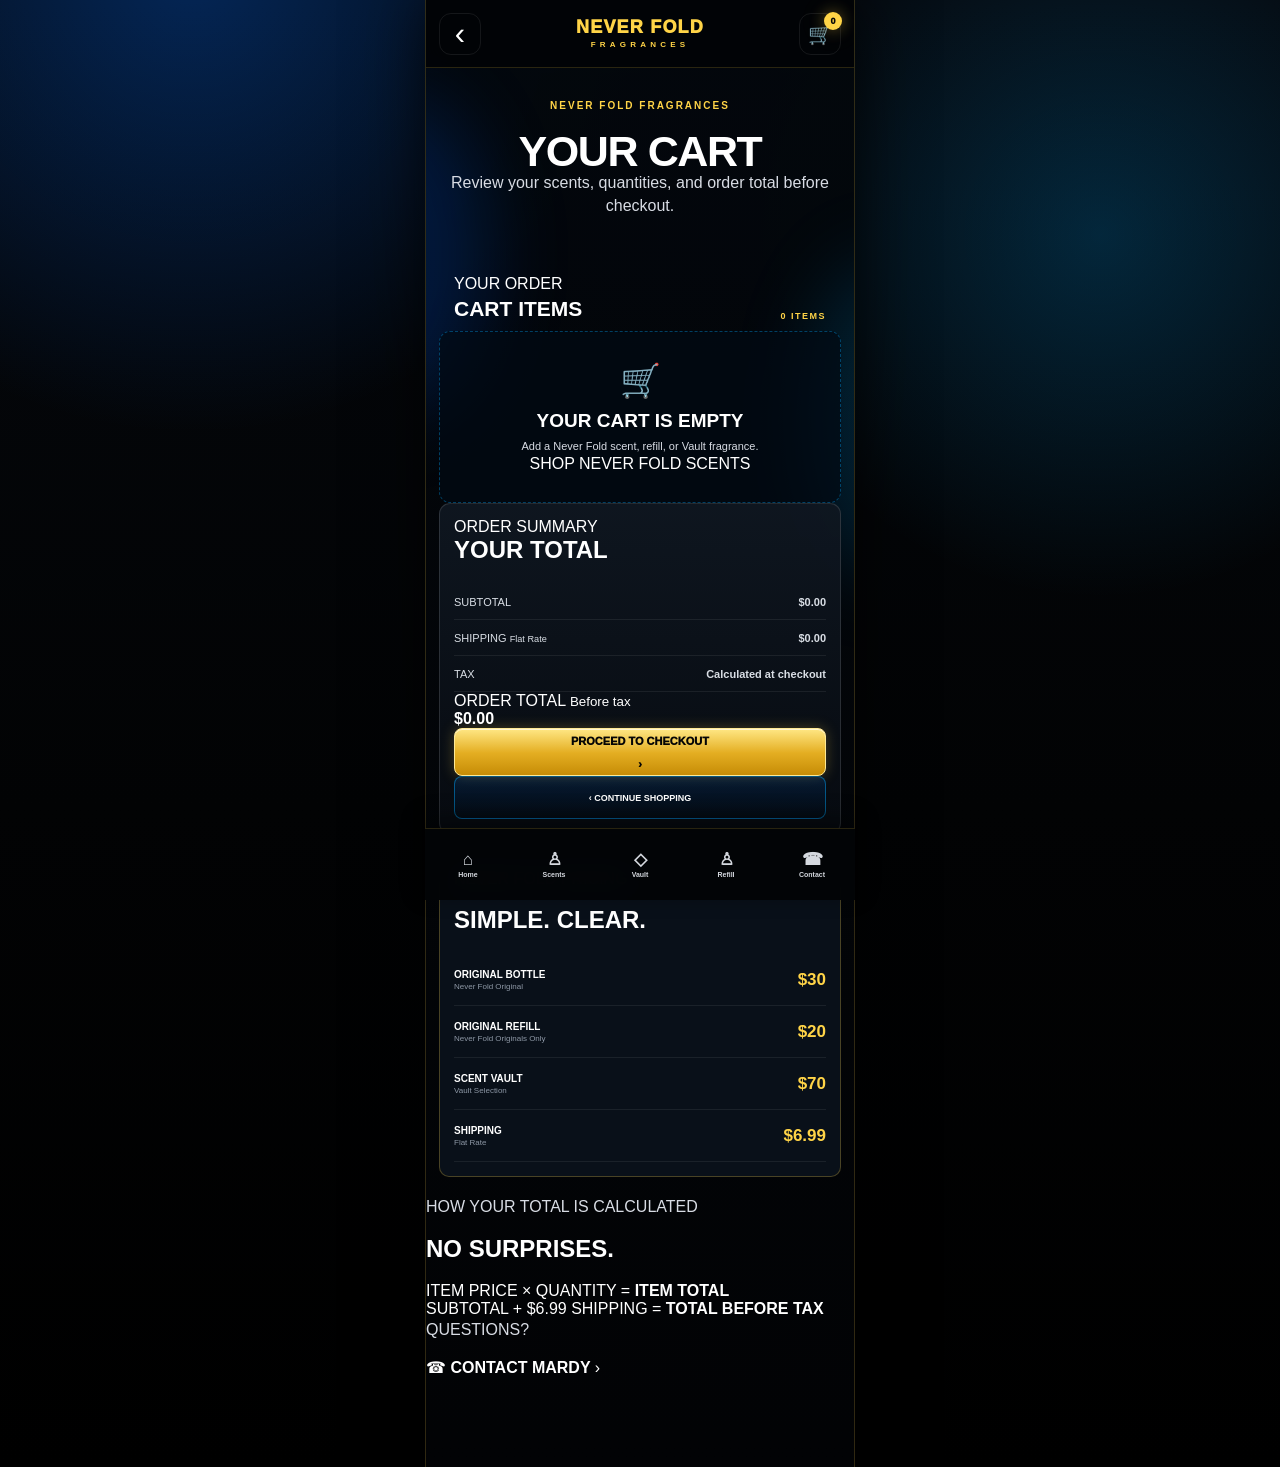
==== cart.html @ 3603628a "Refactor cart.html for improved structure and clarity" ====
<!DOCTYPE html>
<html lang="en">

<head>
    <meta charset="UTF-8">

    <meta
        name="viewport"
        content="width=device-width, initial-scale=1.0"
    >

    <meta name="theme-color" content="#02070d">

    <title>
        Your Cart | Never Fold Fragrances
    </title>

    <link
        rel="stylesheet"
        href="styles.css"
    >
</head>


<body>

<div class="app cart-app">


    <!-- =========================================
         SMOKE EFFECTS
    ========================================== -->

    <div
        class="smoke smoke-blue smoke-blue-one"
        aria-hidden="true"
    ></div>

    <div
        class="smoke smoke-blue smoke-blue-two"
        aria-hidden="true"
    ></div>

    <div
        class="smoke smoke-gold smoke-gold-one"
        aria-hidden="true"
    ></div>

    <div
        class="smoke smoke-green smoke-green-one"
        aria-hidden="true"
    ></div>



    <!-- =========================================
         HEADER
    ========================================== -->

    <header class="top-header">

        <a
            href="index.html"
            class="back-button"
            aria-label="Back to home"
        >
            ‹
        </a>


        <div class="brand-name">

            <strong>
                NEVER FOLD
            </strong>

            <span>
                FRAGRANCES
            </span>

        </div>


        <div
            class="cart-button cart-button-current"
            aria-label="Shopping cart"
        >

            🛒

            <span
                class="cart-count"
                id="cartCount"
            >
                0
            </span>

        </div>

    </header>



    <!-- =========================================
         CART PAGE
    ========================================== -->

    <main class="cart-page">


        <!-- =====================================
             HERO
        ====================================== -->

        <section class="cart-hero">

            <p class="cart-small-title">
                NEVER FOLD FRAGRANCES
            </p>


            <h1 class="graffiti-text">
                YOUR CART
            </h1>


            <p>
                Review your scents, quantities,
                and order total before checkout.
            </p>

        </section>



        <!-- =====================================
             ITEMS
        ====================================== -->

        <section class="cart-items-section">


            <div class="cart-section-heading">

                <div>

                    <span>
                        YOUR ORDER
                    </span>

                    <h2>
                        CART ITEMS
                    </h2>

                </div>


                <span id="cartItemCount">
                    0 ITEMS
                </span>

            </div>



            <!-- =================================
                 ITEMS INSERTED BY script.js
            ================================== -->

            <div
                class="cart-items"
                id="cartItems"
            >
            </div>



            <!-- =================================
                 EMPTY CART
            ================================== -->

            <div
                class="empty-cart"
                id="emptyCart"
            >

                <span class="empty-cart-icon">
                    🛒
                </span>


                <h2>
                    YOUR CART IS EMPTY
                </h2>


                <p>
                    Add a Never Fold scent,
                    refill, or Vault fragrance.
                </p>


                <a
                    href="scents.html"
                    class="empty-cart-button"
                >
                    SHOP NEVER FOLD SCENTS
                </a>

            </div>


        </section>



        <!-- =====================================
             ORDER SUMMARY
        ====================================== -->

        <section
            class="cart-summary"
            id="cartSummary"
        >


            <div class="cart-summary-heading">

                <span>
                    ORDER SUMMARY
                </span>

                <h2 class="graffiti-text">
                    YOUR TOTAL
                </h2>

            </div>



            <!-- SUBTOTAL -->

            <div class="summary-row">

                <span>
                    SUBTOTAL
                </span>

                <strong id="cartSubtotal">
                    $0.00
                </strong>

            </div>



            <!-- SHIPPING -->

            <div class="summary-row">

                <div>

                    <span>
                        SHIPPING
                    </span>

                    <small>
                        Flat Rate
                    </small>

                </div>


                <strong
                    id="cartShipping"
                    data-shipping="6.99"
                >
                    $6.99
                </strong>

            </div>



            <!-- TAX -->

            <div class="summary-row">

                <span>
                    TAX
                </span>

                <strong id="cartTax">
                    Calculated at checkout
                </strong>

            </div>



            <!-- TOTAL -->

            <div class="summary-total-row">

                <div>

                    <span>
                        ORDER TOTAL
                    </span>

                    <small>
                        Before tax
                    </small>

                </div>


                <strong id="cartTotal">
                    $0.00
                </strong>

            </div>



            <!-- =================================
                 CHECKOUT BUTTON
            ================================== -->

            <a
                href="checkout.html"
                class="checkout-button"
                id="checkoutButton"
            >

                <span>
                    PROCEED TO CHECKOUT
                </span>

                <span>
                    ›
                </span>

            </a>



            <!-- =================================
                 CONTINUE SHOPPING
            ================================== -->

            <a
                href="scents.html"
                class="continue-shopping"
            >
                ‹ CONTINUE SHOPPING
            </a>


        </section>



        <!-- =====================================
             PRICE GUIDE
        ====================================== -->

        <section class="cart-price-guide">


            <p class="cart-guide-small">
                NEVER FOLD PRICING
            </p>


            <h2 class="graffiti-text">
                SIMPLE. CLEAR.
            </h2>



            <div class="price-guide-row">

                <div>

                    <strong>
                        ORIGINAL BOTTLE
                    </strong>

                    <span>
                        Never Fold Original
                    </span>

                </div>

                <strong>
                    $30
                </strong>

            </div>



            <div class="price-guide-row">

                <div>

                    <strong>
                        ORIGINAL REFILL
                    </strong>

                    <span>
                        Never Fold Originals Only
                    </span>

                </div>

                <strong>
                    $20
                </strong>

            </div>



            <div class="price-guide-row">

                <div>

                    <strong>
                        SCENT VAULT
                    </strong>

                    <span>
                        Vault Selection
                    </span>

                </div>

                <strong>
                    $70
                </strong>

            </div>



            <div class="price-guide-row price-guide-shipping">

                <div>

                    <strong>
                        SHIPPING
                    </strong>

                    <span>
                        Flat Rate
                    </span>

                </div>

                <strong>
                    $6.99
                </strong>

            </div>


        </section>



        <!-- =====================================
             HOW TOTAL WORKS
        ====================================== -->

        <section class="cart-calculation-info">


            <p>
                HOW YOUR TOTAL IS CALCULATED
            </p>


            <h2 class="graffiti-text">
                NO SURPRISES.
            </h2>



            <div class="calculation-line">

                <span>
                    ITEM PRICE
                </span>

                <span>
                    ×
                </span>

                <span>
                    QUANTITY
                </span>

                <span>
                    =
                </span>

                <strong>
                    ITEM TOTAL
                </strong>

            </div>



            <div class="calculation-line">

                <span>
                    SUBTOTAL
                </span>

                <span>
                    +
                </span>

                <span>
                    $6.99 SHIPPING
                </span>

                <span>
                    =
                </span>

                <strong>
                    TOTAL BEFORE TAX
                </strong>

            </div>


        </section>



        <!-- =====================================
             CONTACT MARDY
        ====================================== -->

        <section class="home-contact-section">

            <p class="home-contact-question">
                QUESTIONS?
            </p>


            <a
                href="contact.html"
                class="home-contact-button"
            >

                <span class="home-contact-icon">
                    ☎
                </span>

                <strong>
                    CONTACT MARDY
                </strong>

                <span class="home-contact-arrow">
                    ›
                </span>

            </a>

        </section>


    </main>



    <!-- =========================================
         BOTTOM NAVIGATION
    ========================================== -->

    <nav class="bottom-nav">


        <a
            href="index.html"
            class="nav-item"
        >

            <span class="nav-icon">
                ⌂
            </span>

            <span>
                Home
            </span>

        </a>



        <a
            href="scents.html"
            class="nav-item"
        >

            <span class="nav-icon">
                ♙
            </span>

            <span>
                Scents
            </span>

        </a>



        <a
            href="vault.html"
            class="nav-item"
        >

            <span class="nav-icon">
                ◇
            </span>

            <span>
                Vault
            </span>

        </a>



        <a
            href="refills.html"
            class="nav-item"
        >

            <span class="nav-icon">
                ♙
            </span>

            <span>
                Refill
            </span>

        </a>



        <a
            href="contact.html"
            class="nav-item"
        >

            <span class="nav-icon">
                ☎
            </span>

            <span>
                Contact
            </span>

        </a>


    </nav>


</div>



<!-- =========================================
     KEEP EXISTING JAVASCRIPT
     DO NOT CHANGE CART CALCULATIONS
========================================== -->

<script src="script.js"></script>


</body>

</html>
---- styles.css ----
/* =========================================================
   NEVER FOLD FRAGRANCES — MASTER STYLESHEET
   Visual target: approved black / electric-blue / metallic-gold
   mobile mockups, using the official Never Fold logo artwork.
   ========================================================= */

:root {
  --nf-black: #030405;
  --nf-black-2: #07090c;
  --nf-panel: #0b1118;
  --nf-panel-2: #111923;
  --nf-blue: #006bff;
  --nf-blue-2: #00a8ff;
  --nf-blue-deep: #003b8f;
  --nf-gold: #ffd447;
  --nf-gold-2: #fff0a3;
  --nf-gold-deep: #bd8700;
  --nf-green: #2fe65d;
  --nf-white: #ffffff;
  --nf-silver: #d8dce4;
  --nf-muted: #8e98a6;
  --nf-line: rgba(255,255,255,.12);
  --nf-line-blue: rgba(0,168,255,.55);
  --nf-line-gold: rgba(255,212,71,.70);
  --nf-radius: 16px;
  --nf-radius-lg: 23px;
  --nf-nav: 72px;
  --nf-shadow: 0 18px 40px rgba(0,0,0,.55);
  --nf-blue-glow: 0 0 18px rgba(0,168,255,.36), 0 0 38px rgba(0,107,255,.16);
  --nf-gold-glow: 0 0 15px rgba(255,212,71,.38), 0 0 35px rgba(255,212,71,.12);
}

*, *::before, *::after { box-sizing: border-box; }
html { scroll-behavior: smooth; background: var(--nf-black); }
body {
  margin: 0;
  min-height: 100vh;
  color: var(--nf-white);
  background:
    radial-gradient(circle at 15% -2%, rgba(0,107,255,.30), transparent 25%),
    radial-gradient(circle at 86% 16%, rgba(0,168,255,.20), transparent 22%),
    linear-gradient(180deg, #05080d 0%, #020304 55%, #000 100%);
  font-family: Arial, Helvetica, sans-serif;
  -webkit-font-smoothing: antialiased;
  overflow-x: hidden;
}
img { display: block; max-width: 100%; }
a { color: inherit; text-decoration: none; }
button, input, select, textarea { font: inherit; }
button, a { -webkit-tap-highlight-color: transparent; }
button { cursor: pointer; }

.app {
  position: relative;
  width: 100%;
  max-width: 430px;
  min-height: 100vh;
  margin: 0 auto;
  padding-bottom: calc(var(--nf-nav) + 18px);
  overflow-x: hidden;
  background: linear-gradient(180deg, rgba(3,7,12,.94), rgba(2,3,5,.98));
  border-left: 1px solid rgba(255,212,71,.18);
  border-right: 1px solid rgba(255,212,71,.18);
  box-shadow: 0 0 60px rgba(0,0,0,.72);
}

.app::before, .app::after {
  content: "";
  position: absolute;
  z-index: 0;
  pointer-events: none;
  border-radius: 50%;
  filter: blur(40px);
}
.app::before { width: 180px; height: 320px; top: 95px; left: -120px; background: rgba(0,98,255,.20); }
.app::after { width: 160px; height: 320px; top: 260px; right: -115px; background: rgba(0,168,255,.16); }
.app > * { position: relative; z-index: 1; }

/* HEADER */
.top-header {
  position: sticky;
  top: 0;
  z-index: 120;
  height: 68px;
  display: grid;
  grid-template-columns: 46px 1fr 46px;
  align-items: center;
  padding: 0 13px;
  background: rgba(2,4,7,.94);
  border-bottom: 1px solid rgba(255,212,71,.16);
  backdrop-filter: blur(14px);
}
.brand-name { text-align: center; line-height: .95; }
.brand-name strong { display: block; color: var(--nf-gold); font-size: 18px; font-weight: 1000; letter-spacing: 1.2px; }
.brand-name span { display: block; margin-top: 5px; color: var(--nf-gold); font-size: 8px; font-weight: 900; letter-spacing: 4.2px; }
.back-button, .cart-button, .menu-button, .hamburger-button {
  width: 42px; height: 42px; display: flex; align-items: center; justify-content: center;
  border-radius: 12px; border: 1px solid rgba(255,255,255,.08); background: transparent; color: #fff;
}
.back-button { justify-self: start; font-size: 31px; }
.menu-button, .hamburger-button { justify-self: start; font-size: 24px; }
.cart-button { position: relative; justify-self: end; font-size: 20px; }
.cart-count {
  position: absolute; right: -2px; top: -2px; min-width: 18px; height: 18px; padding: 0 4px;
  display: grid; place-items: center; border-radius: 99px; background: var(--nf-gold); color: #080808;
  font-size: 9px; font-weight: 1000; box-shadow: var(--nf-gold-glow);
}

/* SHARED HEADINGS */
h1, h2, h3, p { margin-top: 0; }
h1, h2, h3, strong { font-weight: 900; }
h1, h2 { text-transform: uppercase; }
p { color: var(--nf-silver); line-height: 1.45; }
.collection-small-title, .performance-small, .cart-small-title, .price-guide-small, .vault-access,
.refill-small-title, .contact-small-title, .product-small-title, .finder-small-title,
.checkout-small-title, .receipt-small-title {
  display: inline-block; color: var(--nf-gold); font-size: 10px; font-weight: 900; letter-spacing: 2px; text-transform: uppercase;
}
.collection-hero, .home-hero, .hero, .finder-hero, .product-hero, .refill-hero, .cart-hero,
.checkout-hero, .contact-hero, .receipt-hero { padding: 27px 18px 24px; text-align: center; }
.collection-hero h1, .home-hero h1, .hero h1, .finder-hero h1, .product-hero h1, .refill-hero h1,
.cart-hero h1, .checkout-hero h1, .contact-hero h1, .receipt-hero h1 {
  margin: 8px 0 0; color: #fff; font-size: clamp(30px, 9vw, 43px); line-height: .92; letter-spacing: -1.4px;
}
.collection-hero h1 span, .home-hero h1 span, .hero h1 span, .finder-hero h1 span, .product-hero h1 span,
.refill-hero h1 span, .cart-hero h1 span, .checkout-hero h1 span, .contact-hero h1 span, .receipt-hero h1 span { color: var(--nf-gold); }

/* OFFICIAL NF ARTWORK */
.hero-logo-wrap, .collection-logo-wrap, .contact-logo-wrap, .refill-logo-wrap, .receipt-logo-wrap {
  width: min(100%, 290px); margin: 0 auto 16px; overflow: hidden; border-radius: 18px;
  border: 1px solid rgba(255,212,71,.62); background: #04070c;
  box-shadow: 0 0 28px rgba(0,107,255,.32), 0 15px 35px rgba(0,0,0,.55);
}
.hero-logo, .collection-logo, .contact-logo, .refill-logo, .receipt-logo { width: 100%; height: auto; object-fit: cover; }
img[src*="img_NFlogo"] { filter: saturate(1.04) contrast(1.04); }

/* HOME — APPROVED MOCKUP */
.home-hero { padding-top: 14px; }
.home-hero .hero-logo-wrap, .hero .hero-logo-wrap { width: min(100%, 330px); border-radius: 18px; margin-bottom: 12px; }
.home-tagline, .hero-tagline { margin: 9px auto 3px; color: #fff; font-size: 17px; font-weight: 1000; line-height: 1.15; text-transform: uppercase; }
.home-actions, .action-grid, .home-links { display: grid; grid-template-columns: 1fr 1fr; gap: 10px; padding: 8px 14px 18px; }
.action-card, .home-card, .feature-card {
  min-height: 96px; padding: 13px 9px; display: flex; flex-direction: column; align-items: center; justify-content: center; gap: 8px;
  text-align: center; border: 1px solid #39baff; border-radius: 13px;
  background: radial-gradient(circle at 50% 100%, rgba(0,137,255,.28), transparent 58%), linear-gradient(180deg, #053b78, #021a38 58%, #07101b);
  box-shadow: inset 0 0 20px rgba(0,145,255,.13), 0 0 10px rgba(0,168,255,.30);
}
.action-card h2, .home-card h2, .feature-card h2 { margin: 0; color: #fff; font-size: 12px; line-height: 1.15; }
.action-card p, .home-card p, .feature-card p { display: none; }
.action-card > span, .home-card > span, .feature-card > span, .action-icon { color: var(--nf-gold); font-size: 25px; line-height: 1; }

/* SECTION HEADINGS */
.section-heading, .cart-section-heading { display: flex; align-items: flex-end; justify-content: space-between; gap: 10px; padding: 18px 15px 10px; }
.section-heading > div > span, .cart-section-heading > span { color: var(--nf-gold); font-size: 9px; font-weight: 900; letter-spacing: 1.5px; }
.section-heading h2, .cart-section-heading h2 { margin: 4px 0 0; color: #fff; font-size: 21px; }
.nf-mini { width: 42px; height: 42px; display: grid; place-items: center; border-radius: 50%; border: 1px solid var(--nf-line-gold); color: var(--nf-gold); font-size: 14px; font-style: italic; font-weight: 1000; box-shadow: var(--nf-gold-glow); }

/* SCENTS — COMPACT LIST LIKE MOCKUP */
.collection-hero { padding-bottom: 16px; }
.collection-logo-wrap { width: 118px; height: 118px; border-radius: 50%; padding: 4px; background: linear-gradient(135deg, var(--nf-gold), var(--nf-blue), var(--nf-gold)); }
.collection-logo { height: 100%; border-radius: 50%; object-fit: cover; }
.price-pill { width: max-content; margin: 14px auto 0; padding: 7px 12px; display: flex; align-items: center; gap: 8px; border-radius: 99px; border: 1px solid var(--nf-line-gold); background: rgba(255,212,71,.08); }
.price-pill span { color: var(--nf-silver); font-size: 8px; font-weight: 900; letter-spacing: 1px; }
.price-pill strong { color: var(--nf-gold); font-size: 17px; }
.fragrance-list { display: grid; gap: 8px; padding: 4px 14px 20px; }
.fragrance-card { position: relative; min-height: 73px; display: grid; grid-template-columns: 67px 1fr; overflow: hidden; border: 1px solid rgba(255,255,255,.17); border-radius: 8px; background: linear-gradient(90deg, #101820, #121c26); box-shadow: 0 5px 12px rgba(0,0,0,.28); }
.fragrance-card.featured-card { border-color: rgba(255,212,71,.58); }
.fragrance-card::after { content: "›"; position: absolute; right: 10px; top: 50%; transform: translateY(-50%); color: #fff; font-size: 25px; }
.special-label { position: absolute; top: 3px; left: 4px; z-index: 5; max-width: 58px; color: var(--nf-gold); font-size: 6px; font-weight: 1000; }
.bottle-stage { position: relative; min-height: 73px; display: grid; place-items: center; background: linear-gradient(180deg, rgba(255,255,255,.72), rgba(150,170,175,.28)), #dfe6e9; }
.bottle-stage::after { content: ""; position: absolute; bottom: 5px; width: 37px; height: 5px; border-radius: 50%; background: rgba(0,0,0,.35); filter: blur(2px); }
.perfume-bottle { position: relative; z-index: 2; width: 37px; height: 58px; display: flex; flex-direction: column; align-items: center; filter: drop-shadow(0 5px 5px rgba(0,0,0,.35)); }
.bottle-cap { width: 16px; height: 10px; border-radius: 3px 3px 1px 1px; border: 1px solid rgba(255,255,255,.45); background: linear-gradient(90deg, #111, #b59b45 45%, #111); }
.bottle-glass { position: relative; width: 35px; height: 47px; padding: 7px 2px 3px; display: flex; flex-direction: column; align-items: center; justify-content: center; overflow: hidden; border: 1px solid rgba(255,255,255,.55); border-radius: 4px 4px 7px 7px; background: linear-gradient(120deg, rgba(255,255,255,.45), rgba(255,255,255,.05) 22%, #0757b8 48%, #001735 100%); box-shadow: inset 4px 0 8px rgba(255,255,255,.16), inset -4px 0 8px rgba(0,0,0,.30); }
.bottle-nf { position: relative; z-index: 2; color: var(--nf-gold); font-size: 10px; font-style: italic; font-weight: 1000; letter-spacing: -1px; }
.bottle-name { position: relative; z-index: 2; max-width: 31px; margin-top: 2px; color: #fff; font-size: 3.8px; line-height: 1; text-align: center; text-transform: uppercase; font-weight: 900; }
.bottle-glass small { position: relative; z-index: 2; margin-top: 1px; color: var(--nf-gold-2); font-size: 3px; }
.fragrance-card.amirah .bottle-glass, .fragrance-card.benita .bottle-glass, .fragrance-card.queen .bottle-glass, .fragrance-card.evette .bottle-glass { background: linear-gradient(120deg, rgba(255,255,255,.45), #d15ba6 48%, #500b35); }
.fragrance-card.irish .bottle-glass, .fragrance-card.lilly .bottle-glass { background: linear-gradient(120deg, rgba(255,255,255,.45), #6cb779 46%, #174d26); }
.fragrance-card.king .bottle-glass, .fragrance-card.man .bottle-glass { background: linear-gradient(120deg, rgba(255,255,255,.40), #c59631 50%, #332102); }
.fragrance-card.nieko .bottle-glass, .fragrance-card.players .bottle-glass { background: linear-gradient(120deg, rgba(255,255,255,.45), #087be0 48%, #022a62); }
.crown { position: absolute; top: -11px; z-index: 4; color: var(--nf-gold); font-size: 13px; text-shadow: var(--nf-gold-glow); }
.fragrance-details { min-width: 0; padding: 10px 38px 9px 11px; display: flex; flex-direction: column; justify-content: center; }
.original-tag { color: var(--nf-gold); font-size: 6px; font-weight: 900; letter-spacing: .7px; }
.fragrance-details h3 { margin: 3px 0 2px; color: #fff; font-size: 12.5px; line-height: 1.05; }
.fragrance-details p { margin: 0; overflow: hidden; color: #c6ccd5; font-size: 8.5px; line-height: 1.15; text-overflow: ellipsis; white-space: nowrap; }
.card-bottom { margin-top: 4px; display: flex; align-items: center; gap: 8px; }
.price { display: none; }
.shop-button { position: absolute; inset: 0; z-index: 6; color: transparent; background: transparent; }

/* PRODUCT DETAIL — LARGE BOTTLE */
.product-bottle-stage, .product-stage, .product-image-stage { position: relative; min-height: 320px; display: grid; place-items: center; overflow: hidden; background: radial-gradient(circle at 50% 50%, rgba(0,119,255,.42), transparent 35%), linear-gradient(180deg, #041324, #02060b); border-bottom: 1px solid rgba(255,212,71,.25); }
.product-bottle-stage .perfume-bottle, .product-stage .perfume-bottle, .product-image-stage .perfume-bottle { width: 150px; height: 245px; }
.product-bottle-stage .bottle-cap, .product-stage .bottle-cap, .product-image-stage .bottle-cap { width: 67px; height: 48px; border-radius: 9px 9px 3px 3px; background: linear-gradient(90deg, #050505, #006eff 26%, #d6b15a 54%, #001a48 78%, #050505); box-shadow: 0 0 0 2px rgba(255,212,71,.35); }
.product-bottle-stage .bottle-glass, .product-stage .bottle-glass, .product-image-stage .bottle-glass { width: 145px; height: 190px; padding: 33px 12px 14px; border: 2px solid rgba(255,212,71,.62); border-radius: 12px 12px 22px 22px; background: linear-gradient(118deg, rgba(255,255,255,.35), rgba(255,255,255,.02) 21%, #04458c 45%, #00122f 80%); box-shadow: inset 10px 0 18px rgba(255,255,255,.10), inset -12px 0 20px rgba(0,0,0,.45), 0 0 24px rgba(0,130,255,.36), 0 18px 28px rgba(0,0,0,.45); }
.product-bottle-stage .bottle-nf, .product-stage .bottle-nf, .product-image-stage .bottle-nf { font-size: 42px; color: var(--nf-gold); }
.product-bottle-stage .bottle-name, .product-stage .bottle-name, .product-image-stage .bottle-name { max-width: 120px; margin-top: 12px; font-size: 14px; }
.product-bottle-stage .bottle-glass small, .product-stage .bottle-glass small, .product-image-stage .bottle-glass small { margin-top: 5px; font-size: 8px; }
.product-info, .product-details, .product-content { padding: 17px 15px 20px; }
.product-info h1, .product-details h1, .product-content h1 { margin: 0; color: #fff; font-size: 27px; line-height: 1; text-transform: none; }
.product-price, .product-price strong { color: var(--nf-gold); font-size: 27px; font-weight: 1000; }
.product-prices, .price-options { margin-top: 15px; display: grid; grid-template-columns: 1fr 1fr; border: 1px solid rgba(255,255,255,.22); border-radius: 11px; overflow: hidden; background: rgba(2,5,8,.8); }
.product-prices > *, .price-options > * { padding: 12px 7px; text-align: center; }
.product-prices > * + *, .price-options > * + * { border-left: 1px solid rgba(255,255,255,.25); }
.product-prices strong, .price-options strong { display: block; color: #fff; font-size: 24px; }
.product-prices small, .price-options small { color: #d2d6de; font-size: 8px; }
.product-uses, .use-options { margin: 13px 0; display: grid; grid-template-columns: repeat(3,1fr); gap: 6px; }
.product-uses > *, .use-options > * { padding: 9px 4px; text-align: center; color: #fff; font-size: 8px; font-weight: 900; border-radius: 9px; border: 1px solid rgba(0,168,255,.45); background: rgba(0,90,180,.10); }

/* FINDER */
.finder-hero { padding-top: 20px; padding-bottom: 15px; background: radial-gradient(circle at 92% 18%, rgba(0,107,255,.30), transparent 21%), linear-gradient(180deg, rgba(2,4,7,.45), rgba(4,8,13,.95)); }
.finder-hero h1 { color: var(--nf-gold); font-size: 40px; font-style: italic; text-transform: none; letter-spacing: -2px; transform: rotate(-2deg); }
.finder-hero p { max-width: 280px; margin: 8px auto 0; font-size: 12px; }
.finder-section, .quiz-section { margin: 0 13px 14px; padding: 10px 12px; border: 1px solid rgba(255,255,255,.12); border-radius: 10px; background: rgba(4,10,17,.86); }
.quiz-question, .finder-question { margin: 0; padding: 12px 0; border-bottom: 1px solid rgba(255,255,255,.07); }
.quiz-question h3, .finder-question h3 { margin: 0 0 9px; color: #fff; font-size: 12px; text-transform: none; }
.quiz-options, .finder-options { display: grid; grid-template-columns: repeat(2,1fr); gap: 8px; }
.quiz-options label, .finder-options label { min-height: 43px; padding: 8px 6px; display: grid; place-items: center; border: 1px solid rgba(176,198,225,.42); border-radius: 7px; background: linear-gradient(180deg, #101824, #09111b); color: #fff; text-align: center; font-size: 10px; font-weight: 700; }
.quiz-options label:has(input:checked), .finder-options label:has(input:checked) { border-color: #2ea9ff; background: linear-gradient(180deg, #0e4aa0, #082a64); box-shadow: 0 0 9px rgba(0,153,255,.32); }
.quiz-options input, .finder-options input { position: absolute; opacity: 0; }
.finder-result, .quiz-result { margin: 12px 13px 18px; padding: 18px; border: 1px solid var(--nf-line-gold); border-radius: 12px; background: linear-gradient(180deg, rgba(255,212,71,.10), rgba(0,95,200,.08)); text-align: center; }

/* LONGEVITY */
.performance-section { padding: 28px 14px 30px; background: radial-gradient(circle at 50% 25%, rgba(0,107,255,.18), transparent 33%), linear-gradient(180deg, #03101d, #030506 70%); border-top: 1px solid rgba(255,212,71,.20); }
.performance-section h2 { margin: 5px 0 0; color: #fff; font-size: 29px; line-height: .95; font-style: italic; }
.performance-boxes { display: grid; gap: 11px; margin-top: 18px; }
.performance-boxes > div { min-height: 90px; padding: 12px 15px; display: grid; grid-template-columns: auto 1fr; grid-template-rows: auto auto; column-gap: 12px; align-items: center; border-radius: 14px; background: rgba(2,4,7,.88); }
.performance-boxes > div:nth-child(1) { border: 2px solid #f5df39; box-shadow: 0 0 14px rgba(245,223,57,.28); }
.performance-boxes > div:nth-child(2) { border: 2px solid #00a8ff; box-shadow: 0 0 14px rgba(0,168,255,.32); }
.performance-boxes strong { grid-row: 1/3; min-width: 76px; color: var(--nf-gold); font-size: 35px; line-height: 1; text-align: center; }
.performance-boxes span { align-self: end; color: #fff; font-size: 19px; font-weight: 1000; line-height: 1; }
.performance-boxes small { align-self: start; margin-top: 4px; color: #fff; font-size: 11px; font-weight: 800; }
.refill-banner { margin-top: 14px; padding: 14px 15px; display: flex; align-items: center; justify-content: space-between; border: 1px solid #ffe995; border-radius: 11px; background: linear-gradient(180deg, #ffde67, #d7a415); color: #090909; box-shadow: var(--nf-gold-glow); }
.refill-banner small { display: block; color: #2b250d; font-size: 7px; font-weight: 900; }
.refill-banner strong { display: block; margin-top: 2px; color: #050505; font-size: 16px; }
.refill-banner > span { color: #050505; font-size: 27px; }

/* VAULT */
.vault-hero { padding: 24px 16px 17px; text-align: center; }
.vault-hero h1 { margin: 8px 0 0; color: #fff; font-size: 28px; line-height: 1; }
.vault-hero h1 span { color: var(--nf-gold); }
.vault-hero p { margin: 6px auto 0; max-width: 310px; color: #fff; font-size: 12px; }
.vault-total { width: max-content; margin: 12px auto 0; padding: 7px 10px; display: flex; align-items: center; gap: 7px; border-radius: 8px; border: 1px solid rgba(255,212,71,.38); background: rgba(255,212,71,.06); }
.vault-total strong { color: var(--nf-gold); font-size: 18px; }
.vault-total span { color: #fff; font-size: 7px; font-weight: 900; letter-spacing: 1px; }
.vault-search-section { padding: 0 13px 12px; }
.vault-search-section label { display: block; margin-bottom: 5px; color: #fff; font-size: 8px; font-weight: 900; }
.vault-search-box { min-height: 42px; padding: 0 11px; display: flex; align-items: center; gap: 8px; border: 1px solid rgba(215,230,245,.55); border-radius: 21px; background: rgba(7,12,18,.88); }
.vault-search-box input { width: 100%; min-height: 38px; padding: 0; border: 0; outline: 0; background: transparent; color: #fff; font-size: 11px; }
.vault-alphabet { margin: 0 13px 14px; padding: 7px; display: flex; flex-wrap: wrap; justify-content: center; gap: 5px; border-radius: 9px; background: rgba(7,10,14,.82); border: 1px solid rgba(255,255,255,.08); }
.vault-alphabet a { min-width: 24px; height: 24px; padding: 0 5px; display: grid; place-items: center; border-radius: 5px; border: 1px solid rgba(0,168,255,.24); color: #fff; font-size: 9px; font-weight: 900; }
.vault-letter-section { padding: 0 13px 13px; scroll-margin-top: 78px; }
.vault-letter-title, .vault-letter-section > h2 { margin: 0 0 7px; color: var(--nf-gold); font-size: 20px; border-bottom: 1px solid rgba(255,212,71,.20); }
.vault-directory { display: grid; grid-template-columns: 1fr; gap: 6px; }
.vault-item { overflow: hidden; border: 1px solid rgba(160,190,220,.34); border-radius: 7px; background: linear-gradient(180deg, #101820, #0b1117); }
.vault-item-header { width: 100%; min-height: 48px; padding: 6px 8px; display: grid; grid-template-columns: 34px 1fr 20px; align-items: center; gap: 8px; border: 0; background: transparent; color: #fff; text-align: left; }
.vault-initial { width: 31px; height: 31px; display: grid; place-items: center; border-radius: 6px; border: 1px solid rgba(255,212,71,.42); background: linear-gradient(135deg, #051d3d, #0a0f15); color: var(--nf-gold); font-size: 9px; font-weight: 1000; }
.vault-item-header strong { font-size: 11px; }
.vault-arrow { justify-self: end; color: #fff; font-size: 21px; }
.vault-item-details { display: none; padding: 8px 10px 10px 50px; border-top: 1px solid rgba(255,255,255,.07); background: rgba(0,103,220,.05); }
.vault-item.open .vault-item-details, .vault-item.active .vault-item-details { display: block; }
.vault-price-row, .vault-quantity-row { min-height: 35px; display: flex; align-items: center; justify-content: space-between; border-bottom: 1px solid rgba(255,255,255,.06); }
.vault-price-row strong { color: var(--nf-gold); font-size: 18px; }
.vault-quantity { display: flex; align-items: center; gap: 8px; }
.vault-minus, .vault-plus { width: 27px; height: 27px; border: 1px solid rgba(0,168,255,.45); border-radius: 6px; background: #101823; color: #fff; }
.vault-add-cart { width: 100%; min-height: 38px; margin-top: 9px; border: 0; border-radius: 7px; background: linear-gradient(180deg, var(--nf-gold-2), #d9a51c); color: #070707; font-size: 9px; font-weight: 1000; }

/* REFILLS */
.refill-logo-wrap { width: 130px; height: 130px; border-radius: 50%; }
.refill-logo { height: 100%; border-radius: 50%; object-fit: cover; }
.refill-hero h1 { font-size: 30px; }
.refill-price, .refill-price strong, .refill-hero .price-pill strong { color: var(--nf-gold); font-size: 43px; line-height: 1; font-weight: 1000; }
.refill-section { margin: 0 13px 14px; padding: 14px; border: 1px solid rgba(255,212,71,.35); border-radius: 11px; background: rgba(5,10,16,.86); }
.refill-options, .scent-options { display: grid; gap: 6px; }
.refill-options label, .scent-options label { min-height: 42px; padding: 8px 10px; display: flex; align-items: center; gap: 9px; border: 1px solid rgba(255,255,255,.14); border-radius: 7px; background: #0d151e; color: #fff; font-size: 10px; font-weight: 800; }
.refill-options label:has(input:checked), .scent-options label:has(input:checked) { border-color: var(--nf-gold); background: linear-gradient(180deg, rgba(255,212,71,.15), rgba(0,103,210,.08)); }
.refill-options input, .scent-options input { width: 17px; min-height: 17px; accent-color: var(--nf-gold); }

/* FORMS / CHECKOUT */
.checkout-section, .contact-section, .receipt-section, .product-section, .order-summary, .cart-summary, .checkout-summary { margin: 0 13px 14px; padding: 14px; border: 1px solid rgba(255,255,255,.13); border-radius: 11px; background: linear-gradient(180deg, rgba(15,23,33,.94), rgba(7,11,17,.96)); }
.form-group, .checkout-field, .contact-field { margin-bottom: 12px; }
.form-group label, .checkout-field label, .contact-field label { display: block; margin-bottom: 5px; color: #fff; font-size: 9px; font-weight: 900; }
input, select, textarea { width: 100%; min-height: 45px; padding: 10px 11px; border: 1px solid rgba(183,204,225,.34); border-radius: 8px; outline: none; background: #07101a; color: #fff; }
textarea { min-height: 95px; resize: vertical; }
input:focus, select:focus, textarea:focus { border-color: var(--nf-blue-2); box-shadow: 0 0 0 2px rgba(0,168,255,.10); }

/* BUTTONS */
.primary-button, .add-cart-button, .add-to-cart, .checkout-button, .place-order-button, .finder-button, .refill-add-cart, .submit-button, .order-refill-button, .find-scent-button {
  width: 100%; min-height: 48px; padding: 0 14px; display: grid; place-items: center; border: 1px solid #ffe995; border-radius: 8px;
  background: linear-gradient(180deg, #ffe784 0%, #e4ae22 52%, #c68c06 100%); color: #050505; font-size: 11px; font-weight: 1000; text-transform: uppercase;
  box-shadow: inset 0 1px rgba(255,255,255,.65), 0 0 14px rgba(255,212,71,.25);
}
button:disabled, .place-order-button:disabled { opacity: .42; cursor: not-allowed; box-shadow: none; }
.secondary-button, .secondary-link, .continue-shopping, .back-home, .return-home { min-height: 43px; padding: 0 12px; display: grid; place-items: center; border-radius: 8px; border: 1px solid rgba(0,168,255,.45); color: #fff; background: linear-gradient(180deg, rgba(0,87,185,.20), rgba(3,11,20,.65)); font-size: 9px; font-weight: 900; text-transform: uppercase; }

/* QUANTITY */
.quantity-control, .product-quantity, .refill-quantity, .cart-quantity { display: flex; align-items: center; justify-content: center; gap: 13px; }
.quantity-control button, .product-quantity button, .refill-quantity button, .cart-quantity button { width: 38px; height: 38px; border: 1px solid rgba(120,180,235,.45); border-radius: 7px; background: #0b1724; color: #fff; font-size: 18px; font-weight: 900; }
.quantity-control span, .product-quantity span, .refill-quantity span, .cart-quantity span { min-width: 22px; color: #fff; text-align: center; font-weight: 1000; }

/* CART */
.cart-items-section { padding: 0 13px; }
.cart-items { display: grid; gap: 8px; }
.cart-item { padding: 11px; display: grid; grid-template-columns: 56px 1fr; gap: 10px; border: 1px solid rgba(255,255,255,.14); border-radius: 9px; background: #0b131c; }
.empty-cart { padding: 29px 17px; text-align: center; border: 1px dashed rgba(0,168,255,.35); border-radius: 11px; background: rgba(2,11,20,.72); }
.empty-cart-icon { font-size: 33px; }
.empty-cart h2 { margin: 10px 0 0; font-size: 19px; }
.empty-cart p { margin: 7px 0 0; font-size: 11px; }
.empty-cart-shop, .empty-cart-vault { min-height: 42px; margin-top: 9px; padding: 0 11px; display: grid; place-items: center; border-radius: 8px; font-size: 9px; font-weight: 1000; }
.empty-cart-shop { background: linear-gradient(180deg, #ffe784, #d9a51c); color: #050505; }
.empty-cart-vault { border: 1px solid rgba(0,168,255,.52); background: #07131f; color: #fff; }
.summary-row, .order-summary-row, .checkout-summary-row, .receipt-row { min-height: 36px; display: flex; align-items: center; justify-content: space-between; border-bottom: 1px solid rgba(255,255,255,.07); color: #d9dee5; font-size: 11px; }
.total-row, .order-total, .receipt-total { color: var(--nf-gold); font-weight: 1000; }
.total-row strong, .order-total strong, .receipt-total strong { color: var(--nf-gold); font-size: 19px; }
.cart-price-guide { margin: 18px 13px; padding: 14px; border: 1px solid rgba(255,212,71,.26); border-radius: 10px; background: #091019; }
.price-guide-row { min-height: 52px; display: flex; align-items: center; justify-content: space-between; border-bottom: 1px solid rgba(255,255,255,.07); }
.price-guide-row div { display: flex; flex-direction: column; }
.price-guide-row div strong { font-size: 10px; }
.price-guide-row div span { margin-top: 2px; color: var(--nf-muted); font-size: 8px; }
.price-guide-row > strong { color: var(--nf-gold); font-size: 17px; }

/* CONTACT */
.contact-hero { padding-bottom: 10px; }
.contact-logo-wrap { width: min(100%, 230px); max-height: 175px; border-radius: 14px; }
.contact-logo { max-height: 175px; object-fit: cover; object-position: center 30%; }
.contact-card, .contact-box { margin: 0 13px 9px; padding: 0; overflow: hidden; border: 1px solid rgba(230,237,245,.70); border-radius: 8px; background: rgba(6,12,18,.92); }
.contact-links { display: grid; gap: 9px; padding: 0 13px 14px; }
.contact-links a, .contact-card a, .contact-box a { min-height: 49px; padding: 0 12px; display: flex; align-items: center; gap: 10px; border-radius: 8px; border: 1px solid rgba(224,235,245,.62); background: linear-gradient(180deg, #0c151f, #070d13); color: #fff; font-size: 10px; font-weight: 800; }

/* RECEIPT */
.receipt-card { margin: 0 13px 14px; padding: 14px; border: 1px solid rgba(255,212,71,.48); border-radius: 10px; background: linear-gradient(180deg, rgba(255,212,71,.07), rgba(0,87,180,.05)); }
.receipt-card h2 { margin-bottom: 9px; font-size: 17px; }

/* SIDE MENU IF PRESENT */
.side-menu, .mobile-menu, .drawer { position: fixed; inset: 0 auto 0 50%; z-index: 300; width: 100%; max-width: 430px; transform: translateX(-50%); background: radial-gradient(circle at 100% 0, rgba(0,107,255,.28), transparent 30%), #030507; }
.side-menu-panel, .mobile-menu-panel, .drawer-panel { width: 78%; min-height: 100%; margin-left: auto; padding-top: 65px; background: rgba(6,10,14,.96); border-left: 1px solid rgba(255,212,71,.18); box-shadow: -18px 0 35px rgba(0,0,0,.55); }
.side-menu a, .mobile-menu a, .drawer a { min-height: 51px; padding: 0 15px; display: flex; align-items: center; gap: 11px; border-bottom: 1px solid rgba(255,255,255,.08); color: #fff; font-size: 11px; }
.side-menu a.active, .mobile-menu a.active, .drawer a.active { color: var(--nf-gold); }

/* BOTTOM NAV */
.bottom-nav { position: fixed; left: 50%; bottom: 0; z-index: 200; width: 100%; max-width: 430px; height: var(--nf-nav); transform: translateX(-50%); display: grid; grid-template-columns: repeat(5,1fr); border-top: 1px solid rgba(255,212,71,.15); background: rgba(3,5,7,.97); backdrop-filter: blur(14px); box-shadow: 0 -8px 24px rgba(0,0,0,.48); }
.nav-item { position: relative; display: flex; flex-direction: column; align-items: center; justify-content: center; gap: 3px; color: #d5d9df; font-size: 7px; font-weight: 800; }
.nav-icon { font-size: 17px; line-height: 1; }
.nav-item.active { color: var(--nf-gold); }
.nav-item.active::before { content: ""; position: absolute; top: 0; width: 31px; height: 3px; border-radius: 0 0 4px 4px; background: var(--nf-gold); box-shadow: var(--nf-gold-glow); }

.hidden { display: none !important; }

@media (max-width: 360px) {
  .brand-name strong { font-size: 16px; }
  .brand-name span { letter-spacing: 3.3px; }
  .home-actions, .action-grid, .home-links { gap: 8px; padding-inline: 10px; }
  .action-card, .home-card, .feature-card { min-height: 88px; }
  .finder-hero h1 { font-size: 36px; }
  .product-bottle-stage, .product-stage, .product-image-stage { min-height: 290px; }
}

@media (min-width: 431px) {
  body { padding: 0 12px; }
}
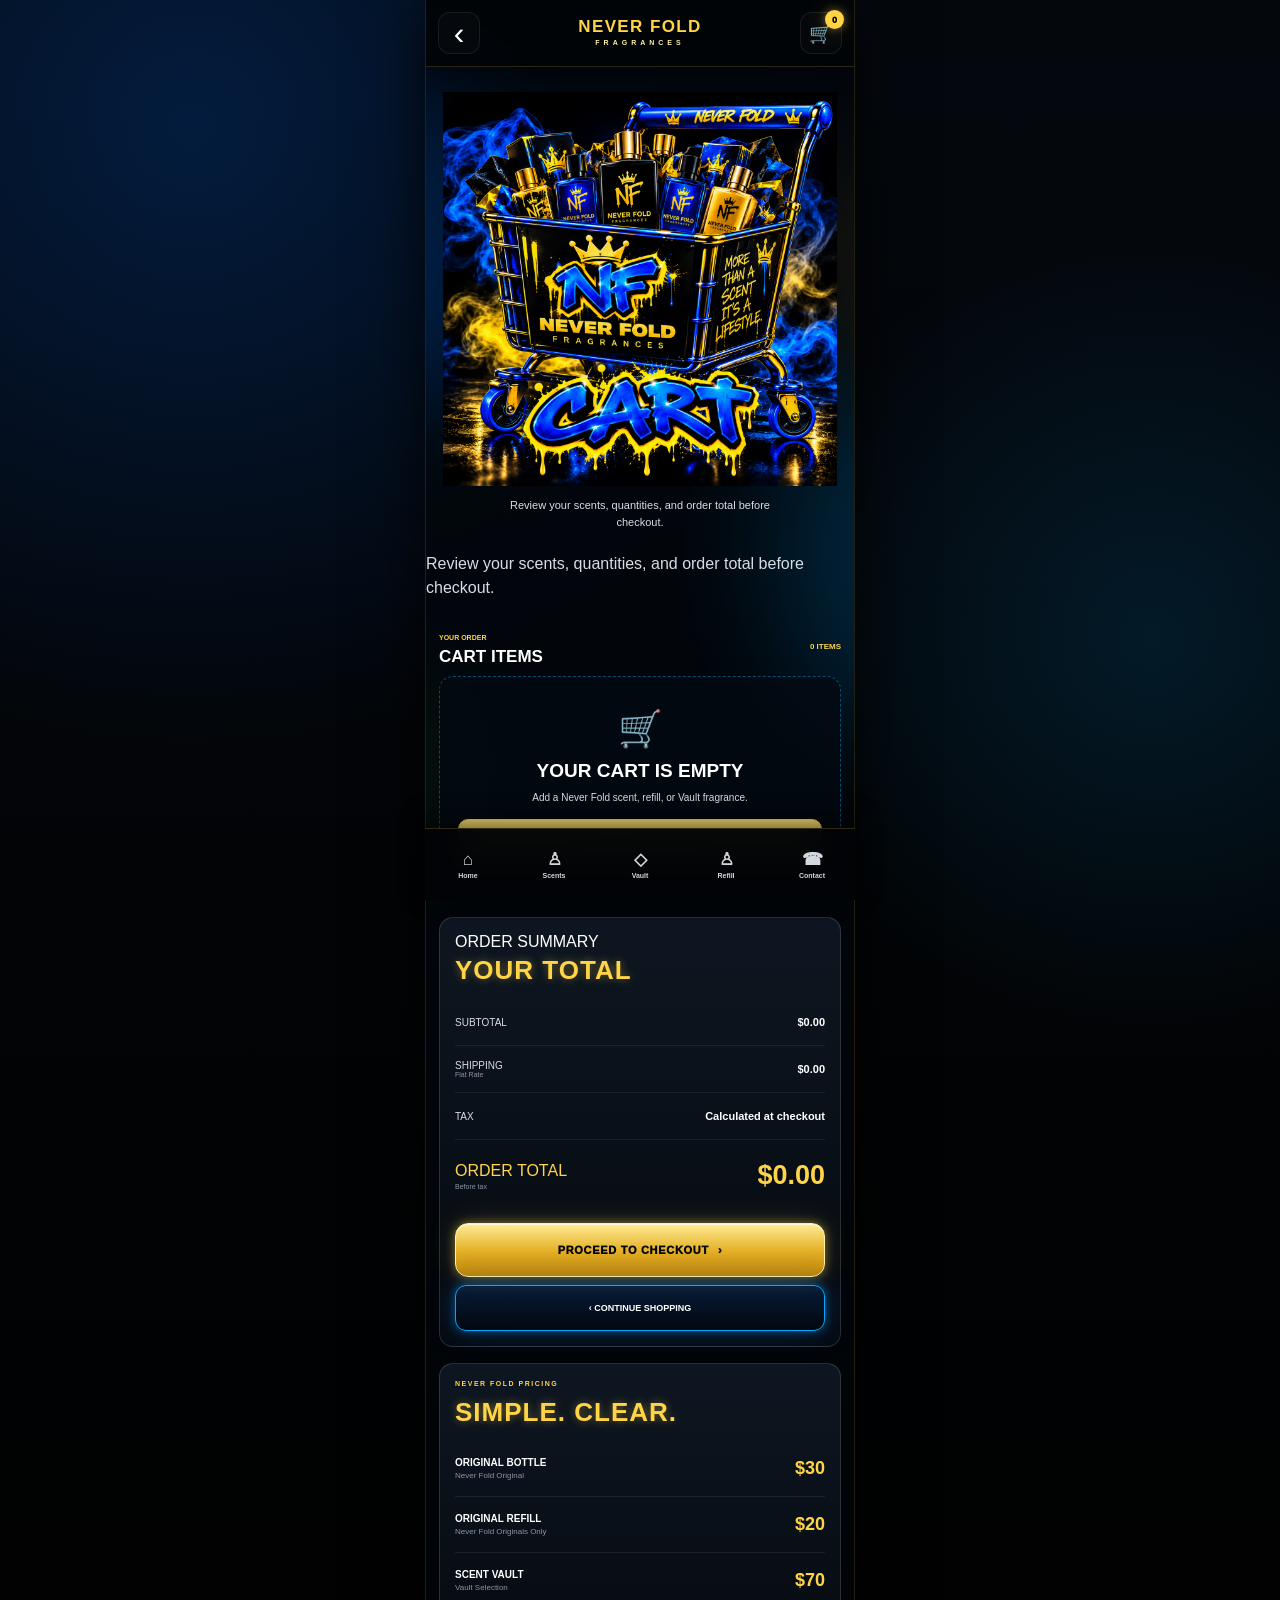
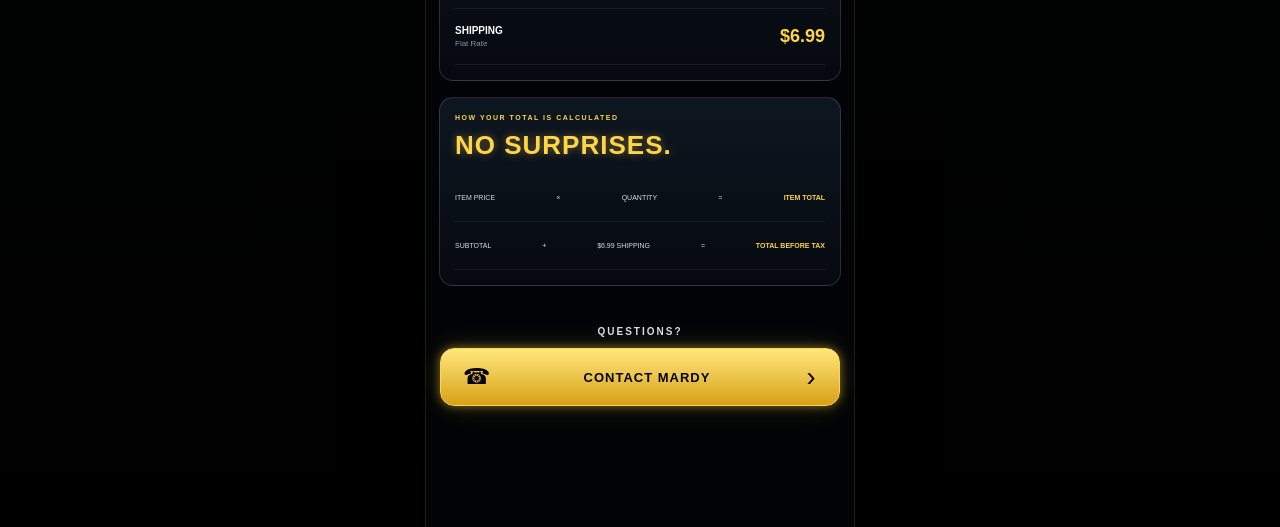
==== commit 111d784f: "Update cart hero section with logo and text" ====
--- a/cart.html
+++ b/cart.html
@@ -112,16 +112,22 @@
              HERO
         ====================================== -->
 
-        <section class="cart-hero">
-
-            <p class="cart-small-title">
-                NEVER FOLD FRAGRANCES
-            </p>
-
-
-            <h1 class="graffiti-text">
-                YOUR CART
-            </h1>
+      <section class="cart-hero">
+
+    <img
+        src="images/IMG_cartlogo.png"
+        alt="Never Fold Fragrances Cart"
+        class="cart-logo-image"
+    >
+
+    <p>
+        Review your scents, quantities,
+        and order total before checkout.
+    </p>
+
+</section>
+
+          
 
 
             <p>
--- a/styles.css
+++ b/styles.css
@@ -1,360 +1,5575 @@
 /* =========================================================
-   NEVER FOLD FRAGRANCES — MASTER STYLESHEET
-   Visual target: approved black / electric-blue / metallic-gold
-   mobile mockups, using the official Never Fold logo artwork.
+   NEVER FOLD FRAGRANCES
+   MASTER STYLESHEET
+
+   COLORS:
+   - Black / Navy
+   - Electric / Royal Blue
+   - Metallic Gold / Yellow
+   - Small Green Accents
+
+   MOBILE-FIRST
    ========================================================= */
 
+
+/* =========================================================
+   ROOT COLORS
+========================================================= */
+
 :root {
-  --nf-black: #030405;
-  --nf-black-2: #07090c;
-  --nf-panel: #0b1118;
-  --nf-panel-2: #111923;
-  --nf-blue: #006bff;
-  --nf-blue-2: #00a8ff;
-  --nf-blue-deep: #003b8f;
-  --nf-gold: #ffd447;
-  --nf-gold-2: #fff0a3;
-  --nf-gold-deep: #bd8700;
-  --nf-green: #2fe65d;
-  --nf-white: #ffffff;
-  --nf-silver: #d8dce4;
-  --nf-muted: #8e98a6;
-  --nf-line: rgba(255,255,255,.12);
-  --nf-line-blue: rgba(0,168,255,.55);
-  --nf-line-gold: rgba(255,212,71,.70);
-  --nf-radius: 16px;
-  --nf-radius-lg: 23px;
-  --nf-nav: 72px;
-  --nf-shadow: 0 18px 40px rgba(0,0,0,.55);
-  --nf-blue-glow: 0 0 18px rgba(0,168,255,.36), 0 0 38px rgba(0,107,255,.16);
-  --nf-gold-glow: 0 0 15px rgba(255,212,71,.38), 0 0 35px rgba(255,212,71,.12);
-}
-
-*, *::before, *::after { box-sizing: border-box; }
-html { scroll-behavior: smooth; background: var(--nf-black); }
+
+    --black: #020304;
+    --black-soft: #05080d;
+
+    --navy: #06111f;
+    --navy-light: #0a1929;
+
+    --blue: #006dff;
+    --blue-bright: #00a8ff;
+    --blue-dark: #003c91;
+
+    --gold: #ffd447;
+    --gold-light: #fff0a3;
+    --gold-dark: #b67d00;
+
+    --green: #36e567;
+    --green-dark: #0a7a32;
+
+    --white: #ffffff;
+    --silver: #d7dde6;
+    --muted: #8995a5;
+
+    --line:
+        rgba(255, 255, 255, 0.12);
+
+    --blue-line:
+        rgba(0, 168, 255, 0.55);
+
+    --gold-line:
+        rgba(255, 212, 71, 0.62);
+
+    --green-line:
+        rgba(54, 229, 103, 0.5);
+
+    --blue-glow:
+        0 0 10px rgba(0, 168, 255, 0.45),
+        0 0 30px rgba(0, 109, 255, 0.25);
+
+    --gold-glow:
+        0 0 10px rgba(255, 212, 71, 0.45),
+        0 0 28px rgba(255, 212, 71, 0.18);
+
+    --green-glow:
+        0 0 12px rgba(54, 229, 103, 0.3);
+
+    --shadow:
+        0 18px 40px rgba(0, 0, 0, 0.55);
+
+    --nav-height: 72px;
+}
+
+
+/* =========================================================
+   RESET
+========================================================= */
+
+*,
+*::before,
+*::after {
+    box-sizing: border-box;
+}
+
+
+html {
+    scroll-behavior: smooth;
+    background: #000;
+}
+
+
 body {
-  margin: 0;
-  min-height: 100vh;
-  color: var(--nf-white);
-  background:
-    radial-gradient(circle at 15% -2%, rgba(0,107,255,.30), transparent 25%),
-    radial-gradient(circle at 86% 16%, rgba(0,168,255,.20), transparent 22%),
-    linear-gradient(180deg, #05080d 0%, #020304 55%, #000 100%);
-  font-family: Arial, Helvetica, sans-serif;
-  -webkit-font-smoothing: antialiased;
-  overflow-x: hidden;
-}
-img { display: block; max-width: 100%; }
-a { color: inherit; text-decoration: none; }
-button, input, select, textarea { font: inherit; }
-button, a { -webkit-tap-highlight-color: transparent; }
-button { cursor: pointer; }
+
+    margin: 0;
+
+    min-height: 100vh;
+
+    background:
+        radial-gradient(
+            circle at 15% 6%,
+            rgba(0, 109, 255, 0.20),
+            transparent 28%
+        ),
+        radial-gradient(
+            circle at 90% 30%,
+            rgba(0, 168, 255, 0.13),
+            transparent 22%
+        ),
+        linear-gradient(
+            180deg,
+            #04080e 0%,
+            #020304 55%,
+            #000 100%
+        );
+
+    color: var(--white);
+
+    font-family:
+        Arial,
+        Helvetica,
+        sans-serif;
+
+    -webkit-font-smoothing: antialiased;
+
+    overflow-x: hidden;
+}
+
+
+a {
+
+    color: inherit;
+
+    text-decoration: none;
+
+    -webkit-tap-highlight-color: transparent;
+}
+
+
+button {
+
+    font: inherit;
+
+    cursor: pointer;
+
+    -webkit-tap-highlight-color: transparent;
+}
+
+
+input,
+textarea,
+select {
+
+    font: inherit;
+}
+
+
+img {
+
+    display: block;
+
+    max-width: 100%;
+}
+
+
+h1,
+h2,
+h3,
+p {
+
+    margin-top: 0;
+}
+
+
+h1,
+h2,
+h3,
+strong {
+
+    font-weight: 900;
+}
+
+
+p {
+
+    color: var(--silver);
+
+    line-height: 1.5;
+}
+
+
+/* =========================================================
+   MAIN APP
+========================================================= */
 
 .app {
-  position: relative;
-  width: 100%;
-  max-width: 430px;
-  min-height: 100vh;
-  margin: 0 auto;
-  padding-bottom: calc(var(--nf-nav) + 18px);
-  overflow-x: hidden;
-  background: linear-gradient(180deg, rgba(3,7,12,.94), rgba(2,3,5,.98));
-  border-left: 1px solid rgba(255,212,71,.18);
-  border-right: 1px solid rgba(255,212,71,.18);
-  box-shadow: 0 0 60px rgba(0,0,0,.72);
-}
-
-.app::before, .app::after {
-  content: "";
-  position: absolute;
-  z-index: 0;
-  pointer-events: none;
-  border-radius: 50%;
-  filter: blur(40px);
-}
-.app::before { width: 180px; height: 320px; top: 95px; left: -120px; background: rgba(0,98,255,.20); }
-.app::after { width: 160px; height: 320px; top: 260px; right: -115px; background: rgba(0,168,255,.16); }
-.app > * { position: relative; z-index: 1; }
-
-/* HEADER */
+
+    position: relative;
+
+    width: 100%;
+
+    max-width: 430px;
+
+    min-height: 100vh;
+
+    margin: 0 auto;
+
+    padding-bottom:
+        calc(var(--nav-height) + 22px);
+
+    overflow: hidden;
+
+    background:
+        linear-gradient(
+            180deg,
+            rgba(2, 7, 13, 0.94),
+            rgba(1, 3, 5, 0.98)
+        );
+
+    border-left:
+        1px solid rgba(255, 212, 71, 0.13);
+
+    border-right:
+        1px solid rgba(255, 212, 71, 0.13);
+
+    box-shadow:
+        0 0 60px rgba(0, 0, 0, 0.78);
+}
+
+
+.app > * {
+
+    position: relative;
+
+    z-index: 3;
+}
+
+
+/* =========================================================
+   BLUE / GOLD / GREEN SMOKE
+========================================================= */
+
+.smoke {
+
+    position: absolute !important;
+
+    z-index: 0 !important;
+
+    pointer-events: none;
+
+    border-radius: 50%;
+
+    filter: blur(55px);
+
+    opacity: 0.7;
+}
+
+
+.smoke-blue-one {
+
+    width: 230px;
+
+    height: 330px;
+
+    top: 85px;
+
+    left: -150px;
+
+    background:
+        rgba(0, 109, 255, 0.32);
+}
+
+
+.smoke-blue-two {
+
+    width: 250px;
+
+    height: 360px;
+
+    top: 370px;
+
+    right: -170px;
+
+    background:
+        rgba(0, 168, 255, 0.25);
+}
+
+
+.smoke-gold-one {
+
+    width: 160px;
+
+    height: 210px;
+
+    top: 160px;
+
+    right: -125px;
+
+    background:
+        rgba(255, 201, 45, 0.13);
+}
+
+
+.smoke-green-one {
+
+    width: 140px;
+
+    height: 190px;
+
+    top: 670px;
+
+    left: -115px;
+
+    background:
+        rgba(46, 230, 93, 0.11);
+}
+
+
+/* =========================================================
+   GRAFFITI / STAY SCENTED LETTERING
+========================================================= */
+
+.graffiti-text,
+.stay-scented-text {
+
+    font-family:
+        "Brush Script MT",
+        "Segoe Script",
+        "Lucida Handwriting",
+        cursive;
+
+    font-style: italic;
+
+    font-weight: 700;
+
+    letter-spacing: 0;
+
+    text-transform: none;
+}
+
+
+.graffiti-text {
+
+    color: var(--gold);
+
+    text-shadow:
+        0 0 8px rgba(255, 212, 71, 0.42);
+}
+
+
+.stay-scented-text {
+
+    color: var(--blue-bright);
+
+    text-shadow:
+        0 0 8px rgba(0, 168, 255, 0.5);
+
+    font-size: 26px;
+}
+
+
+/* =========================================================
+   HEADER
+========================================================= */
+
 .top-header {
-  position: sticky;
-  top: 0;
-  z-index: 120;
-  height: 68px;
-  display: grid;
-  grid-template-columns: 46px 1fr 46px;
-  align-items: center;
-  padding: 0 13px;
-  background: rgba(2,4,7,.94);
-  border-bottom: 1px solid rgba(255,212,71,.16);
-  backdrop-filter: blur(14px);
-}
-.brand-name { text-align: center; line-height: .95; }
-.brand-name strong { display: block; color: var(--nf-gold); font-size: 18px; font-weight: 1000; letter-spacing: 1.2px; }
-.brand-name span { display: block; margin-top: 5px; color: var(--nf-gold); font-size: 8px; font-weight: 900; letter-spacing: 4.2px; }
-.back-button, .cart-button, .menu-button, .hamburger-button {
-  width: 42px; height: 42px; display: flex; align-items: center; justify-content: center;
-  border-radius: 12px; border: 1px solid rgba(255,255,255,.08); background: transparent; color: #fff;
-}
-.back-button { justify-self: start; font-size: 31px; }
-.menu-button, .hamburger-button { justify-self: start; font-size: 24px; }
-.cart-button { position: relative; justify-self: end; font-size: 20px; }
+
+    position: sticky;
+
+    top: 0;
+
+    z-index: 100;
+
+    height: 67px;
+
+    display: grid;
+
+    grid-template-columns:
+        46px 1fr 46px;
+
+    align-items: center;
+
+    padding: 0 12px;
+
+    background:
+        rgba(2, 5, 8, 0.94);
+
+    border-bottom:
+        1px solid rgba(255, 212, 71, 0.16);
+
+    backdrop-filter:
+        blur(15px);
+
+    box-shadow:
+        0 5px 20px rgba(0, 0, 0, 0.35);
+}
+
+
+.brand-name {
+
+    text-align: center;
+
+    line-height: 0.95;
+}
+
+
+.brand-name strong {
+
+    display: block;
+
+    color: var(--gold);
+
+    font-size: 17px;
+
+    letter-spacing: 1.4px;
+}
+
+
+.brand-name span {
+
+    display: block;
+
+    margin-top: 5px;
+
+    color: var(--gold-light);
+
+    font-size: 7px;
+
+    font-weight: 900;
+
+    letter-spacing: 4px;
+}
+
+
+.back-button,
+.cart-button,
+.menu-button {
+
+    width: 42px;
+
+    height: 42px;
+
+    display: flex;
+
+    align-items: center;
+
+    justify-content: center;
+
+    padding: 0;
+
+    border:
+        1px solid rgba(255, 255, 255, 0.08);
+
+    border-radius: 12px;
+
+    background:
+        rgba(255, 255, 255, 0.02);
+
+    color: var(--white);
+}
+
+
+.back-button {
+
+    justify-self: start;
+
+    font-size: 32px;
+}
+
+
+.menu-button {
+
+    justify-self: start;
+
+    font-size: 22px;
+}
+
+
+.cart-button {
+
+    position: relative;
+
+    justify-self: end;
+
+    font-size: 19px;
+}
+
+
 .cart-count {
-  position: absolute; right: -2px; top: -2px; min-width: 18px; height: 18px; padding: 0 4px;
-  display: grid; place-items: center; border-radius: 99px; background: var(--nf-gold); color: #080808;
-  font-size: 9px; font-weight: 1000; box-shadow: var(--nf-gold-glow);
-}
-
-/* SHARED HEADINGS */
-h1, h2, h3, p { margin-top: 0; }
-h1, h2, h3, strong { font-weight: 900; }
-h1, h2 { text-transform: uppercase; }
-p { color: var(--nf-silver); line-height: 1.45; }
-.collection-small-title, .performance-small, .cart-small-title, .price-guide-small, .vault-access,
-.refill-small-title, .contact-small-title, .product-small-title, .finder-small-title,
-.checkout-small-title, .receipt-small-title {
-  display: inline-block; color: var(--nf-gold); font-size: 10px; font-weight: 900; letter-spacing: 2px; text-transform: uppercase;
-}
-.collection-hero, .home-hero, .hero, .finder-hero, .product-hero, .refill-hero, .cart-hero,
-.checkout-hero, .contact-hero, .receipt-hero { padding: 27px 18px 24px; text-align: center; }
-.collection-hero h1, .home-hero h1, .hero h1, .finder-hero h1, .product-hero h1, .refill-hero h1,
-.cart-hero h1, .checkout-hero h1, .contact-hero h1, .receipt-hero h1 {
-  margin: 8px 0 0; color: #fff; font-size: clamp(30px, 9vw, 43px); line-height: .92; letter-spacing: -1.4px;
-}
-.collection-hero h1 span, .home-hero h1 span, .hero h1 span, .finder-hero h1 span, .product-hero h1 span,
-.refill-hero h1 span, .cart-hero h1 span, .checkout-hero h1 span, .contact-hero h1 span, .receipt-hero h1 span { color: var(--nf-gold); }
-
-/* OFFICIAL NF ARTWORK */
-.hero-logo-wrap, .collection-logo-wrap, .contact-logo-wrap, .refill-logo-wrap, .receipt-logo-wrap {
-  width: min(100%, 290px); margin: 0 auto 16px; overflow: hidden; border-radius: 18px;
-  border: 1px solid rgba(255,212,71,.62); background: #04070c;
-  box-shadow: 0 0 28px rgba(0,107,255,.32), 0 15px 35px rgba(0,0,0,.55);
-}
-.hero-logo, .collection-logo, .contact-logo, .refill-logo, .receipt-logo { width: 100%; height: auto; object-fit: cover; }
-img[src*="img_NFlogo"] { filter: saturate(1.04) contrast(1.04); }
-
-/* HOME — APPROVED MOCKUP */
-.home-hero { padding-top: 14px; }
-.home-hero .hero-logo-wrap, .hero .hero-logo-wrap { width: min(100%, 330px); border-radius: 18px; margin-bottom: 12px; }
-.home-tagline, .hero-tagline { margin: 9px auto 3px; color: #fff; font-size: 17px; font-weight: 1000; line-height: 1.15; text-transform: uppercase; }
-.home-actions, .action-grid, .home-links { display: grid; grid-template-columns: 1fr 1fr; gap: 10px; padding: 8px 14px 18px; }
-.action-card, .home-card, .feature-card {
-  min-height: 96px; padding: 13px 9px; display: flex; flex-direction: column; align-items: center; justify-content: center; gap: 8px;
-  text-align: center; border: 1px solid #39baff; border-radius: 13px;
-  background: radial-gradient(circle at 50% 100%, rgba(0,137,255,.28), transparent 58%), linear-gradient(180deg, #053b78, #021a38 58%, #07101b);
-  box-shadow: inset 0 0 20px rgba(0,145,255,.13), 0 0 10px rgba(0,168,255,.30);
-}
-.action-card h2, .home-card h2, .feature-card h2 { margin: 0; color: #fff; font-size: 12px; line-height: 1.15; }
-.action-card p, .home-card p, .feature-card p { display: none; }
-.action-card > span, .home-card > span, .feature-card > span, .action-icon { color: var(--nf-gold); font-size: 25px; line-height: 1; }
-
-/* SECTION HEADINGS */
-.section-heading, .cart-section-heading { display: flex; align-items: flex-end; justify-content: space-between; gap: 10px; padding: 18px 15px 10px; }
-.section-heading > div > span, .cart-section-heading > span { color: var(--nf-gold); font-size: 9px; font-weight: 900; letter-spacing: 1.5px; }
-.section-heading h2, .cart-section-heading h2 { margin: 4px 0 0; color: #fff; font-size: 21px; }
-.nf-mini { width: 42px; height: 42px; display: grid; place-items: center; border-radius: 50%; border: 1px solid var(--nf-line-gold); color: var(--nf-gold); font-size: 14px; font-style: italic; font-weight: 1000; box-shadow: var(--nf-gold-glow); }
-
-/* SCENTS — COMPACT LIST LIKE MOCKUP */
-.collection-hero { padding-bottom: 16px; }
-.collection-logo-wrap { width: 118px; height: 118px; border-radius: 50%; padding: 4px; background: linear-gradient(135deg, var(--nf-gold), var(--nf-blue), var(--nf-gold)); }
-.collection-logo { height: 100%; border-radius: 50%; object-fit: cover; }
-.price-pill { width: max-content; margin: 14px auto 0; padding: 7px 12px; display: flex; align-items: center; gap: 8px; border-radius: 99px; border: 1px solid var(--nf-line-gold); background: rgba(255,212,71,.08); }
-.price-pill span { color: var(--nf-silver); font-size: 8px; font-weight: 900; letter-spacing: 1px; }
-.price-pill strong { color: var(--nf-gold); font-size: 17px; }
-.fragrance-list { display: grid; gap: 8px; padding: 4px 14px 20px; }
-.fragrance-card { position: relative; min-height: 73px; display: grid; grid-template-columns: 67px 1fr; overflow: hidden; border: 1px solid rgba(255,255,255,.17); border-radius: 8px; background: linear-gradient(90deg, #101820, #121c26); box-shadow: 0 5px 12px rgba(0,0,0,.28); }
-.fragrance-card.featured-card { border-color: rgba(255,212,71,.58); }
-.fragrance-card::after { content: "›"; position: absolute; right: 10px; top: 50%; transform: translateY(-50%); color: #fff; font-size: 25px; }
-.special-label { position: absolute; top: 3px; left: 4px; z-index: 5; max-width: 58px; color: var(--nf-gold); font-size: 6px; font-weight: 1000; }
-.bottle-stage { position: relative; min-height: 73px; display: grid; place-items: center; background: linear-gradient(180deg, rgba(255,255,255,.72), rgba(150,170,175,.28)), #dfe6e9; }
-.bottle-stage::after { content: ""; position: absolute; bottom: 5px; width: 37px; height: 5px; border-radius: 50%; background: rgba(0,0,0,.35); filter: blur(2px); }
-.perfume-bottle { position: relative; z-index: 2; width: 37px; height: 58px; display: flex; flex-direction: column; align-items: center; filter: drop-shadow(0 5px 5px rgba(0,0,0,.35)); }
-.bottle-cap { width: 16px; height: 10px; border-radius: 3px 3px 1px 1px; border: 1px solid rgba(255,255,255,.45); background: linear-gradient(90deg, #111, #b59b45 45%, #111); }
-.bottle-glass { position: relative; width: 35px; height: 47px; padding: 7px 2px 3px; display: flex; flex-direction: column; align-items: center; justify-content: center; overflow: hidden; border: 1px solid rgba(255,255,255,.55); border-radius: 4px 4px 7px 7px; background: linear-gradient(120deg, rgba(255,255,255,.45), rgba(255,255,255,.05) 22%, #0757b8 48%, #001735 100%); box-shadow: inset 4px 0 8px rgba(255,255,255,.16), inset -4px 0 8px rgba(0,0,0,.30); }
-.bottle-nf { position: relative; z-index: 2; color: var(--nf-gold); font-size: 10px; font-style: italic; font-weight: 1000; letter-spacing: -1px; }
-.bottle-name { position: relative; z-index: 2; max-width: 31px; margin-top: 2px; color: #fff; font-size: 3.8px; line-height: 1; text-align: center; text-transform: uppercase; font-weight: 900; }
-.bottle-glass small { position: relative; z-index: 2; margin-top: 1px; color: var(--nf-gold-2); font-size: 3px; }
-.fragrance-card.amirah .bottle-glass, .fragrance-card.benita .bottle-glass, .fragrance-card.queen .bottle-glass, .fragrance-card.evette .bottle-glass { background: linear-gradient(120deg, rgba(255,255,255,.45), #d15ba6 48%, #500b35); }
-.fragrance-card.irish .bottle-glass, .fragrance-card.lilly .bottle-glass { background: linear-gradient(120deg, rgba(255,255,255,.45), #6cb779 46%, #174d26); }
-.fragrance-card.king .bottle-glass, .fragrance-card.man .bottle-glass { background: linear-gradient(120deg, rgba(255,255,255,.40), #c59631 50%, #332102); }
-.fragrance-card.nieko .bottle-glass, .fragrance-card.players .bottle-glass { background: linear-gradient(120deg, rgba(255,255,255,.45), #087be0 48%, #022a62); }
-.crown { position: absolute; top: -11px; z-index: 4; color: var(--nf-gold); font-size: 13px; text-shadow: var(--nf-gold-glow); }
-.fragrance-details { min-width: 0; padding: 10px 38px 9px 11px; display: flex; flex-direction: column; justify-content: center; }
-.original-tag { color: var(--nf-gold); font-size: 6px; font-weight: 900; letter-spacing: .7px; }
-.fragrance-details h3 { margin: 3px 0 2px; color: #fff; font-size: 12.5px; line-height: 1.05; }
-.fragrance-details p { margin: 0; overflow: hidden; color: #c6ccd5; font-size: 8.5px; line-height: 1.15; text-overflow: ellipsis; white-space: nowrap; }
-.card-bottom { margin-top: 4px; display: flex; align-items: center; gap: 8px; }
-.price { display: none; }
-.shop-button { position: absolute; inset: 0; z-index: 6; color: transparent; background: transparent; }
-
-/* PRODUCT DETAIL — LARGE BOTTLE */
-.product-bottle-stage, .product-stage, .product-image-stage { position: relative; min-height: 320px; display: grid; place-items: center; overflow: hidden; background: radial-gradient(circle at 50% 50%, rgba(0,119,255,.42), transparent 35%), linear-gradient(180deg, #041324, #02060b); border-bottom: 1px solid rgba(255,212,71,.25); }
-.product-bottle-stage .perfume-bottle, .product-stage .perfume-bottle, .product-image-stage .perfume-bottle { width: 150px; height: 245px; }
-.product-bottle-stage .bottle-cap, .product-stage .bottle-cap, .product-image-stage .bottle-cap { width: 67px; height: 48px; border-radius: 9px 9px 3px 3px; background: linear-gradient(90deg, #050505, #006eff 26%, #d6b15a 54%, #001a48 78%, #050505); box-shadow: 0 0 0 2px rgba(255,212,71,.35); }
-.product-bottle-stage .bottle-glass, .product-stage .bottle-glass, .product-image-stage .bottle-glass { width: 145px; height: 190px; padding: 33px 12px 14px; border: 2px solid rgba(255,212,71,.62); border-radius: 12px 12px 22px 22px; background: linear-gradient(118deg, rgba(255,255,255,.35), rgba(255,255,255,.02) 21%, #04458c 45%, #00122f 80%); box-shadow: inset 10px 0 18px rgba(255,255,255,.10), inset -12px 0 20px rgba(0,0,0,.45), 0 0 24px rgba(0,130,255,.36), 0 18px 28px rgba(0,0,0,.45); }
-.product-bottle-stage .bottle-nf, .product-stage .bottle-nf, .product-image-stage .bottle-nf { font-size: 42px; color: var(--nf-gold); }
-.product-bottle-stage .bottle-name, .product-stage .bottle-name, .product-image-stage .bottle-name { max-width: 120px; margin-top: 12px; font-size: 14px; }
-.product-bottle-stage .bottle-glass small, .product-stage .bottle-glass small, .product-image-stage .bottle-glass small { margin-top: 5px; font-size: 8px; }
-.product-info, .product-details, .product-content { padding: 17px 15px 20px; }
-.product-info h1, .product-details h1, .product-content h1 { margin: 0; color: #fff; font-size: 27px; line-height: 1; text-transform: none; }
-.product-price, .product-price strong { color: var(--nf-gold); font-size: 27px; font-weight: 1000; }
-.product-prices, .price-options { margin-top: 15px; display: grid; grid-template-columns: 1fr 1fr; border: 1px solid rgba(255,255,255,.22); border-radius: 11px; overflow: hidden; background: rgba(2,5,8,.8); }
-.product-prices > *, .price-options > * { padding: 12px 7px; text-align: center; }
-.product-prices > * + *, .price-options > * + * { border-left: 1px solid rgba(255,255,255,.25); }
-.product-prices strong, .price-options strong { display: block; color: #fff; font-size: 24px; }
-.product-prices small, .price-options small { color: #d2d6de; font-size: 8px; }
-.product-uses, .use-options { margin: 13px 0; display: grid; grid-template-columns: repeat(3,1fr); gap: 6px; }
-.product-uses > *, .use-options > * { padding: 9px 4px; text-align: center; color: #fff; font-size: 8px; font-weight: 900; border-radius: 9px; border: 1px solid rgba(0,168,255,.45); background: rgba(0,90,180,.10); }
-
-/* FINDER */
-.finder-hero { padding-top: 20px; padding-bottom: 15px; background: radial-gradient(circle at 92% 18%, rgba(0,107,255,.30), transparent 21%), linear-gradient(180deg, rgba(2,4,7,.45), rgba(4,8,13,.95)); }
-.finder-hero h1 { color: var(--nf-gold); font-size: 40px; font-style: italic; text-transform: none; letter-spacing: -2px; transform: rotate(-2deg); }
-.finder-hero p { max-width: 280px; margin: 8px auto 0; font-size: 12px; }
-.finder-section, .quiz-section { margin: 0 13px 14px; padding: 10px 12px; border: 1px solid rgba(255,255,255,.12); border-radius: 10px; background: rgba(4,10,17,.86); }
-.quiz-question, .finder-question { margin: 0; padding: 12px 0; border-bottom: 1px solid rgba(255,255,255,.07); }
-.quiz-question h3, .finder-question h3 { margin: 0 0 9px; color: #fff; font-size: 12px; text-transform: none; }
-.quiz-options, .finder-options { display: grid; grid-template-columns: repeat(2,1fr); gap: 8px; }
-.quiz-options label, .finder-options label { min-height: 43px; padding: 8px 6px; display: grid; place-items: center; border: 1px solid rgba(176,198,225,.42); border-radius: 7px; background: linear-gradient(180deg, #101824, #09111b); color: #fff; text-align: center; font-size: 10px; font-weight: 700; }
-.quiz-options label:has(input:checked), .finder-options label:has(input:checked) { border-color: #2ea9ff; background: linear-gradient(180deg, #0e4aa0, #082a64); box-shadow: 0 0 9px rgba(0,153,255,.32); }
-.quiz-options input, .finder-options input { position: absolute; opacity: 0; }
-.finder-result, .quiz-result { margin: 12px 13px 18px; padding: 18px; border: 1px solid var(--nf-line-gold); border-radius: 12px; background: linear-gradient(180deg, rgba(255,212,71,.10), rgba(0,95,200,.08)); text-align: center; }
-
-/* LONGEVITY */
-.performance-section { padding: 28px 14px 30px; background: radial-gradient(circle at 50% 25%, rgba(0,107,255,.18), transparent 33%), linear-gradient(180deg, #03101d, #030506 70%); border-top: 1px solid rgba(255,212,71,.20); }
-.performance-section h2 { margin: 5px 0 0; color: #fff; font-size: 29px; line-height: .95; font-style: italic; }
-.performance-boxes { display: grid; gap: 11px; margin-top: 18px; }
-.performance-boxes > div { min-height: 90px; padding: 12px 15px; display: grid; grid-template-columns: auto 1fr; grid-template-rows: auto auto; column-gap: 12px; align-items: center; border-radius: 14px; background: rgba(2,4,7,.88); }
-.performance-boxes > div:nth-child(1) { border: 2px solid #f5df39; box-shadow: 0 0 14px rgba(245,223,57,.28); }
-.performance-boxes > div:nth-child(2) { border: 2px solid #00a8ff; box-shadow: 0 0 14px rgba(0,168,255,.32); }
-.performance-boxes strong { grid-row: 1/3; min-width: 76px; color: var(--nf-gold); font-size: 35px; line-height: 1; text-align: center; }
-.performance-boxes span { align-self: end; color: #fff; font-size: 19px; font-weight: 1000; line-height: 1; }
-.performance-boxes small { align-self: start; margin-top: 4px; color: #fff; font-size: 11px; font-weight: 800; }
-.refill-banner { margin-top: 14px; padding: 14px 15px; display: flex; align-items: center; justify-content: space-between; border: 1px solid #ffe995; border-radius: 11px; background: linear-gradient(180deg, #ffde67, #d7a415); color: #090909; box-shadow: var(--nf-gold-glow); }
-.refill-banner small { display: block; color: #2b250d; font-size: 7px; font-weight: 900; }
-.refill-banner strong { display: block; margin-top: 2px; color: #050505; font-size: 16px; }
-.refill-banner > span { color: #050505; font-size: 27px; }
-
-/* VAULT */
-.vault-hero { padding: 24px 16px 17px; text-align: center; }
-.vault-hero h1 { margin: 8px 0 0; color: #fff; font-size: 28px; line-height: 1; }
-.vault-hero h1 span { color: var(--nf-gold); }
-.vault-hero p { margin: 6px auto 0; max-width: 310px; color: #fff; font-size: 12px; }
-.vault-total { width: max-content; margin: 12px auto 0; padding: 7px 10px; display: flex; align-items: center; gap: 7px; border-radius: 8px; border: 1px solid rgba(255,212,71,.38); background: rgba(255,212,71,.06); }
-.vault-total strong { color: var(--nf-gold); font-size: 18px; }
-.vault-total span { color: #fff; font-size: 7px; font-weight: 900; letter-spacing: 1px; }
-.vault-search-section { padding: 0 13px 12px; }
-.vault-search-section label { display: block; margin-bottom: 5px; color: #fff; font-size: 8px; font-weight: 900; }
-.vault-search-box { min-height: 42px; padding: 0 11px; display: flex; align-items: center; gap: 8px; border: 1px solid rgba(215,230,245,.55); border-radius: 21px; background: rgba(7,12,18,.88); }
-.vault-search-box input { width: 100%; min-height: 38px; padding: 0; border: 0; outline: 0; background: transparent; color: #fff; font-size: 11px; }
-.vault-alphabet { margin: 0 13px 14px; padding: 7px; display: flex; flex-wrap: wrap; justify-content: center; gap: 5px; border-radius: 9px; background: rgba(7,10,14,.82); border: 1px solid rgba(255,255,255,.08); }
-.vault-alphabet a { min-width: 24px; height: 24px; padding: 0 5px; display: grid; place-items: center; border-radius: 5px; border: 1px solid rgba(0,168,255,.24); color: #fff; font-size: 9px; font-weight: 900; }
-.vault-letter-section { padding: 0 13px 13px; scroll-margin-top: 78px; }
-.vault-letter-title, .vault-letter-section > h2 { margin: 0 0 7px; color: var(--nf-gold); font-size: 20px; border-bottom: 1px solid rgba(255,212,71,.20); }
-.vault-directory { display: grid; grid-template-columns: 1fr; gap: 6px; }
-.vault-item { overflow: hidden; border: 1px solid rgba(160,190,220,.34); border-radius: 7px; background: linear-gradient(180deg, #101820, #0b1117); }
-.vault-item-header { width: 100%; min-height: 48px; padding: 6px 8px; display: grid; grid-template-columns: 34px 1fr 20px; align-items: center; gap: 8px; border: 0; background: transparent; color: #fff; text-align: left; }
-.vault-initial { width: 31px; height: 31px; display: grid; place-items: center; border-radius: 6px; border: 1px solid rgba(255,212,71,.42); background: linear-gradient(135deg, #051d3d, #0a0f15); color: var(--nf-gold); font-size: 9px; font-weight: 1000; }
-.vault-item-header strong { font-size: 11px; }
-.vault-arrow { justify-self: end; color: #fff; font-size: 21px; }
-.vault-item-details { display: none; padding: 8px 10px 10px 50px; border-top: 1px solid rgba(255,255,255,.07); background: rgba(0,103,220,.05); }
-.vault-item.open .vault-item-details, .vault-item.active .vault-item-details { display: block; }
-.vault-price-row, .vault-quantity-row { min-height: 35px; display: flex; align-items: center; justify-content: space-between; border-bottom: 1px solid rgba(255,255,255,.06); }
-.vault-price-row strong { color: var(--nf-gold); font-size: 18px; }
-.vault-quantity { display: flex; align-items: center; gap: 8px; }
-.vault-minus, .vault-plus { width: 27px; height: 27px; border: 1px solid rgba(0,168,255,.45); border-radius: 6px; background: #101823; color: #fff; }
-.vault-add-cart { width: 100%; min-height: 38px; margin-top: 9px; border: 0; border-radius: 7px; background: linear-gradient(180deg, var(--nf-gold-2), #d9a51c); color: #070707; font-size: 9px; font-weight: 1000; }
-
-/* REFILLS */
-.refill-logo-wrap { width: 130px; height: 130px; border-radius: 50%; }
-.refill-logo { height: 100%; border-radius: 50%; object-fit: cover; }
-.refill-hero h1 { font-size: 30px; }
-.refill-price, .refill-price strong, .refill-hero .price-pill strong { color: var(--nf-gold); font-size: 43px; line-height: 1; font-weight: 1000; }
-.refill-section { margin: 0 13px 14px; padding: 14px; border: 1px solid rgba(255,212,71,.35); border-radius: 11px; background: rgba(5,10,16,.86); }
-.refill-options, .scent-options { display: grid; gap: 6px; }
-.refill-options label, .scent-options label { min-height: 42px; padding: 8px 10px; display: flex; align-items: center; gap: 9px; border: 1px solid rgba(255,255,255,.14); border-radius: 7px; background: #0d151e; color: #fff; font-size: 10px; font-weight: 800; }
-.refill-options label:has(input:checked), .scent-options label:has(input:checked) { border-color: var(--nf-gold); background: linear-gradient(180deg, rgba(255,212,71,.15), rgba(0,103,210,.08)); }
-.refill-options input, .scent-options input { width: 17px; min-height: 17px; accent-color: var(--nf-gold); }
-
-/* FORMS / CHECKOUT */
-.checkout-section, .contact-section, .receipt-section, .product-section, .order-summary, .cart-summary, .checkout-summary { margin: 0 13px 14px; padding: 14px; border: 1px solid rgba(255,255,255,.13); border-radius: 11px; background: linear-gradient(180deg, rgba(15,23,33,.94), rgba(7,11,17,.96)); }
-.form-group, .checkout-field, .contact-field { margin-bottom: 12px; }
-.form-group label, .checkout-field label, .contact-field label { display: block; margin-bottom: 5px; color: #fff; font-size: 9px; font-weight: 900; }
-input, select, textarea { width: 100%; min-height: 45px; padding: 10px 11px; border: 1px solid rgba(183,204,225,.34); border-radius: 8px; outline: none; background: #07101a; color: #fff; }
-textarea { min-height: 95px; resize: vertical; }
-input:focus, select:focus, textarea:focus { border-color: var(--nf-blue-2); box-shadow: 0 0 0 2px rgba(0,168,255,.10); }
-
-/* BUTTONS */
-.primary-button, .add-cart-button, .add-to-cart, .checkout-button, .place-order-button, .finder-button, .refill-add-cart, .submit-button, .order-refill-button, .find-scent-button {
-  width: 100%; min-height: 48px; padding: 0 14px; display: grid; place-items: center; border: 1px solid #ffe995; border-radius: 8px;
-  background: linear-gradient(180deg, #ffe784 0%, #e4ae22 52%, #c68c06 100%); color: #050505; font-size: 11px; font-weight: 1000; text-transform: uppercase;
-  box-shadow: inset 0 1px rgba(255,255,255,.65), 0 0 14px rgba(255,212,71,.25);
-}
-button:disabled, .place-order-button:disabled { opacity: .42; cursor: not-allowed; box-shadow: none; }
-.secondary-button, .secondary-link, .continue-shopping, .back-home, .return-home { min-height: 43px; padding: 0 12px; display: grid; place-items: center; border-radius: 8px; border: 1px solid rgba(0,168,255,.45); color: #fff; background: linear-gradient(180deg, rgba(0,87,185,.20), rgba(3,11,20,.65)); font-size: 9px; font-weight: 900; text-transform: uppercase; }
-
-/* QUANTITY */
-.quantity-control, .product-quantity, .refill-quantity, .cart-quantity { display: flex; align-items: center; justify-content: center; gap: 13px; }
-.quantity-control button, .product-quantity button, .refill-quantity button, .cart-quantity button { width: 38px; height: 38px; border: 1px solid rgba(120,180,235,.45); border-radius: 7px; background: #0b1724; color: #fff; font-size: 18px; font-weight: 900; }
-.quantity-control span, .product-quantity span, .refill-quantity span, .cart-quantity span { min-width: 22px; color: #fff; text-align: center; font-weight: 1000; }
-
-/* CART */
-.cart-items-section { padding: 0 13px; }
-.cart-items { display: grid; gap: 8px; }
-.cart-item { padding: 11px; display: grid; grid-template-columns: 56px 1fr; gap: 10px; border: 1px solid rgba(255,255,255,.14); border-radius: 9px; background: #0b131c; }
-.empty-cart { padding: 29px 17px; text-align: center; border: 1px dashed rgba(0,168,255,.35); border-radius: 11px; background: rgba(2,11,20,.72); }
-.empty-cart-icon { font-size: 33px; }
-.empty-cart h2 { margin: 10px 0 0; font-size: 19px; }
-.empty-cart p { margin: 7px 0 0; font-size: 11px; }
-.empty-cart-shop, .empty-cart-vault { min-height: 42px; margin-top: 9px; padding: 0 11px; display: grid; place-items: center; border-radius: 8px; font-size: 9px; font-weight: 1000; }
-.empty-cart-shop { background: linear-gradient(180deg, #ffe784, #d9a51c); color: #050505; }
-.empty-cart-vault { border: 1px solid rgba(0,168,255,.52); background: #07131f; color: #fff; }
-.summary-row, .order-summary-row, .checkout-summary-row, .receipt-row { min-height: 36px; display: flex; align-items: center; justify-content: space-between; border-bottom: 1px solid rgba(255,255,255,.07); color: #d9dee5; font-size: 11px; }
-.total-row, .order-total, .receipt-total { color: var(--nf-gold); font-weight: 1000; }
-.total-row strong, .order-total strong, .receipt-total strong { color: var(--nf-gold); font-size: 19px; }
-.cart-price-guide { margin: 18px 13px; padding: 14px; border: 1px solid rgba(255,212,71,.26); border-radius: 10px; background: #091019; }
-.price-guide-row { min-height: 52px; display: flex; align-items: center; justify-content: space-between; border-bottom: 1px solid rgba(255,255,255,.07); }
-.price-guide-row div { display: flex; flex-direction: column; }
-.price-guide-row div strong { font-size: 10px; }
-.price-guide-row div span { margin-top: 2px; color: var(--nf-muted); font-size: 8px; }
-.price-guide-row > strong { color: var(--nf-gold); font-size: 17px; }
-
-/* CONTACT */
-.contact-hero { padding-bottom: 10px; }
-.contact-logo-wrap { width: min(100%, 230px); max-height: 175px; border-radius: 14px; }
-.contact-logo { max-height: 175px; object-fit: cover; object-position: center 30%; }
-.contact-card, .contact-box { margin: 0 13px 9px; padding: 0; overflow: hidden; border: 1px solid rgba(230,237,245,.70); border-radius: 8px; background: rgba(6,12,18,.92); }
-.contact-links { display: grid; gap: 9px; padding: 0 13px 14px; }
-.contact-links a, .contact-card a, .contact-box a { min-height: 49px; padding: 0 12px; display: flex; align-items: center; gap: 10px; border-radius: 8px; border: 1px solid rgba(224,235,245,.62); background: linear-gradient(180deg, #0c151f, #070d13); color: #fff; font-size: 10px; font-weight: 800; }
-
-/* RECEIPT */
-.receipt-card { margin: 0 13px 14px; padding: 14px; border: 1px solid rgba(255,212,71,.48); border-radius: 10px; background: linear-gradient(180deg, rgba(255,212,71,.07), rgba(0,87,180,.05)); }
-.receipt-card h2 { margin-bottom: 9px; font-size: 17px; }
-
-/* SIDE MENU IF PRESENT */
-.side-menu, .mobile-menu, .drawer { position: fixed; inset: 0 auto 0 50%; z-index: 300; width: 100%; max-width: 430px; transform: translateX(-50%); background: radial-gradient(circle at 100% 0, rgba(0,107,255,.28), transparent 30%), #030507; }
-.side-menu-panel, .mobile-menu-panel, .drawer-panel { width: 78%; min-height: 100%; margin-left: auto; padding-top: 65px; background: rgba(6,10,14,.96); border-left: 1px solid rgba(255,212,71,.18); box-shadow: -18px 0 35px rgba(0,0,0,.55); }
-.side-menu a, .mobile-menu a, .drawer a { min-height: 51px; padding: 0 15px; display: flex; align-items: center; gap: 11px; border-bottom: 1px solid rgba(255,255,255,.08); color: #fff; font-size: 11px; }
-.side-menu a.active, .mobile-menu a.active, .drawer a.active { color: var(--nf-gold); }
-
-/* BOTTOM NAV */
-.bottom-nav { position: fixed; left: 50%; bottom: 0; z-index: 200; width: 100%; max-width: 430px; height: var(--nf-nav); transform: translateX(-50%); display: grid; grid-template-columns: repeat(5,1fr); border-top: 1px solid rgba(255,212,71,.15); background: rgba(3,5,7,.97); backdrop-filter: blur(14px); box-shadow: 0 -8px 24px rgba(0,0,0,.48); }
-.nav-item { position: relative; display: flex; flex-direction: column; align-items: center; justify-content: center; gap: 3px; color: #d5d9df; font-size: 7px; font-weight: 800; }
-.nav-icon { font-size: 17px; line-height: 1; }
-.nav-item.active { color: var(--nf-gold); }
-.nav-item.active::before { content: ""; position: absolute; top: 0; width: 31px; height: 3px; border-radius: 0 0 4px 4px; background: var(--nf-gold); box-shadow: var(--nf-gold-glow); }
-
-.hidden { display: none !important; }
+
+    position: absolute;
+
+    top: -3px;
+
+    right: -3px;
+
+    min-width: 19px;
+
+    height: 19px;
+
+    padding: 0 4px;
+
+    display: grid;
+
+    place-items: center;
+
+    border-radius: 50px;
+
+    background: var(--gold);
+
+    color: #050505;
+
+    font-size: 9px;
+
+    font-weight: 1000;
+
+    box-shadow: var(--gold-glow);
+}
+
+
+/* =========================================================
+   SHARED PAGE HERO
+========================================================= */
+
+.home-hero,
+.collection-hero,
+.product-hero,
+.finder-hero,
+.refill-hero,
+.contact-hero,
+.cart-hero,
+.checkout-hero,
+.receipt-hero {
+
+    position: relative;
+
+    padding:
+        25px 17px 22px;
+
+    text-align: center;
+}
+
+
+.collection-small-title,
+.product-small-title,
+.finder-small-title,
+.refill-small-title,
+.contact-small-title,
+.cart-small-title,
+.checkout-small-title,
+.receipt-small-title {
+
+    display: inline-block;
+
+    margin-bottom: 5px;
+
+    color: var(--gold);
+
+    font-size: 9px;
+
+    font-weight: 900;
+
+    letter-spacing: 2px;
+
+    text-transform: uppercase;
+}
+
+
+/* =========================================================
+   HOME — NEVER FOLD FRAGRANCES
+========================================================= */
+
+.home-page {
+    position: relative;
+    z-index: 2;
+    padding-bottom: 18px;
+}
+
+
+/* =========================================================
+   HOME HERO — IMG_NeverFold.png
+========================================================= */
+
+.nf-home-hero {
+    position: relative;
+    width: 100%;
+    overflow: hidden;
+    background: #000;
+    padding: 0;
+    margin: 0;
+}
+
+.nf-main-hero-image {
+    display: block;
+    width: 100%;
+    max-width: 100%;
+    height: auto;
+    margin: 0 auto;
+    object-fit: contain;
+}
+
+/* =========================================================
+   HOME ACTION IMAGES
+========================================================= */
+
+.nf-home-actions {
+    position: relative;
+    z-index: 4;
+
+    display: grid;
+
+    grid-template-columns:
+        repeat(2, minmax(0, 1fr));
+
+    gap: 16px 10px;
+
+    padding:
+        22px 12px 28px;
+
+    background: #020407;
+}
+
+
+/* =========================================================
+   CLICKABLE IMAGE ACTION
+========================================================= */
+
+.nf-image-action {
+    min-width: 0;
+
+    display: flex;
+    flex-direction: column;
+    align-items: center;
+
+    text-align: center;
+
+    color: var(--white);
+}
+
+.nf-image-action:active {
+    transform: scale(0.98);
+}
+
+
+/* =========================================================
+   REAL BOTTLE IMAGE
+========================================================= */
+
+.nf-action-bottle {
+    width: 100%;
+    max-width: 175px;
+    height: auto;
+
+    object-fit: contain;
+
+    filter:
+        drop-shadow(
+            0 10px 12px rgba(0, 0, 0, 0.55)
+        );
+}
+
+
+/* =========================================================
+   TEXT UNDER BOTTLE IMAGES
+========================================================= */
+
+.nf-action-text {
+    min-height: 48px;
+
+    margin-top: 7px;
+
+    text-align: center;
+}
+
+.nf-action-text strong {
+    display: block;
+
+    color: var(--white);
+
+    font-size: 10px;
+    line-height: 1.15;
+}
+
+.nf-action-text small {
+    display: block;
+
+    margin-top: 5px;
+
+    color: var(--gold);
+
+    font-size: 6.5px;
+    font-weight: 900;
+    letter-spacing: 0.5px;
+}
+
+
+/* =========================================================
+   REAL LONGEVITY / USES FOOTER IMAGE
+========================================================= */
+
+.nf-home-info-image {
+    position: relative;
+    z-index: 4;
+
+    padding:
+        0 10px 24px;
+
+    background: #020407;
+}
+
+.nf-home-info-image img {
+    width: 100%;
+    height: auto;
+
+    display: block;
+
+    object-fit: contain;
+}
+
+
+/* =========================================================
+   MOBILE TUNING
+========================================================= */
+
+@media (max-width: 380px) {
+
+    .nf-home-hero {
+        min-height: 365px;
+    }
+
+    .nf-background-logo {
+        min-height: 365px;
+    }
+
+    .nf-action-bottle {
+        max-width: 155px;
+    }
+
+}
+
+
+
+
+/* =========================================================
+   CONTACT MARDY
+========================================================= */
+
+.nf-home-contact {
+    padding:
+        5px 13px 25px;
+
+    text-align: center;
+
+    background:
+        #020407;
+}
+
+
+.nf-home-contact p {
+    margin:
+        0 0 8px;
+
+    color: var(--silver);
+
+    font-size: 9px;
+    font-weight: 900;
+    letter-spacing: 2px;
+}
+
+
+.nf-contact-button {
+    min-height: 58px;
+
+    padding:
+        0 15px;
+
+    display: grid;
+
+    grid-template-columns:
+        35px 1fr 30px;
+
+    align-items: center;
+
+    border:
+        1px solid #fff2a4;
+
+    border-radius: 14px;
+
+    background:
+        linear-gradient(
+            180deg,
+            #fff098 0%,
+            #f0c13c 42%,
+            #c88d08 100%
+        );
+
+    color: #060606;
+
+    box-shadow:
+        inset 0 1px rgba(255, 255, 255, 0.72),
+        0 0 12px rgba(255, 212, 71, 0.45),
+        0 0 28px rgba(255, 180, 0, 0.18);
+}
+
+
+.nf-contact-icon {
+    font-size: 20px;
+}
+
+
+.nf-contact-button strong {
+    font-size: 13px;
+    letter-spacing: 1px;
+}
+
+
+.nf-contact-arrow {
+    font-size: 27px;
+}
+
+
+/* =========================================================
+   HOME CLOSING
+========================================================= */
+
+.nf-home-closing {
+    padding:
+        10px 15px 20px;
+
+    text-align: center;
+
+    background:
+        radial-gradient(
+            circle at 50% 100%,
+            rgba(0, 109, 255, 0.15),
+            transparent 65%
+        ),
+        #020407;
+}
+
+
+.nf-closing-script {
+    margin: 0;
+
+    color: var(--gold);
+
+    font-family:
+        "Brush Script MT",
+        "Segoe Script",
+        "Lucida Handwriting",
+        cursive;
+
+    font-size: 32px;
+    font-style: italic;
+    font-weight: 700;
+
+    text-shadow:
+        0 0 9px rgba(255, 212, 71, 0.38);
+}
+
+
+.nf-home-closing strong {
+    display: block;
+
+    margin-top: 5px;
+
+    color: var(--white);
+
+    font-size: 10px;
+    letter-spacing: 1.1px;
+}
+
+
+/* =========================================================
+   POWERED BY TADIE4ENT
+========================================================= */
+
+.powered-by {
+    position: relative;
+    z-index: 5;
+
+    padding:
+        4px 12px 18px;
+
+    background:
+        #020407;
+
+    color: var(--silver);
+
+    text-align: center;
+
+    font-size: 8px;
+    letter-spacing: 0.6px;
+}
+
+
+.powered-by strong {
+    color: var(--gold);
+
+    font-size: 9px;
+
+    text-shadow:
+        0 0 7px rgba(255, 212, 71, 0.32);
+}
+
+
+/* =========================================================
+   PERFORMANCE BOXES
+========================================================= */
+
+.home-performance,
+.product-performance {
+
+    padding:
+        25px 14px;
+
+    background:
+        radial-gradient(
+            circle at 50% 15%,
+            rgba(0, 109, 255, 0.16),
+            transparent 38%
+        );
+}
+
+
+.home-performance-title,
+.product-performance-title,
+.performance-title {
+
+    margin-bottom: 17px;
+
+    text-align: center;
+
+    color: var(--gold);
+
+    font-size: 27px;
+}
+
+
+.home-performance-grid,
+.product-performance-grid,
+.performance-boxes {
+
+    display: grid;
+
+    gap: 11px;
+}
+
+
+.home-performance-card,
+.performance-card {
+
+    min-height: 92px;
+
+    padding:
+        14px;
+
+    display: flex;
+
+    flex-direction: column;
+
+    align-items: center;
+
+    justify-content: center;
+
+    border-radius: 15px;
+
+    background:
+        rgba(3, 8, 13, 0.9);
+
+    text-align: center;
+}
+
+
+.performance-card strong,
+.home-performance-card strong {
+
+    color: var(--white);
+
+    font-size: 25px;
+
+    line-height: 1;
+}
+
+
+.performance-card small,
+.home-performance-card small {
+
+    margin-top: 6px;
+
+    color: var(--silver);
+
+    font-size: 10px;
+
+    font-weight: 900;
+
+    letter-spacing: 1px;
+}
+
+
+.performance-icon {
+
+    margin-bottom: 6px;
+
+    color: var(--gold);
+
+    font-size: 24px;
+}
+
+
+.performance-gold {
+
+    border:
+        2px solid var(--gold);
+
+    box-shadow:
+        var(--gold-glow);
+}
+
+
+.performance-blue {
+
+    border:
+        2px solid var(--blue-bright);
+
+    box-shadow:
+        var(--blue-glow);
+}
+
+
+.performance-green {
+
+    border:
+        2px solid var(--green);
+
+    box-shadow:
+        var(--green-glow);
+}
+
+
+.performance-green strong {
+
+    color: var(--green);
+}
+
+
+.use-icons {
+
+    margin-bottom: 6px;
+
+    display: flex;
+
+    gap: 13px;
+
+    font-size: 20px;
+}
+
+
+/* =========================================================
+   CONTACT MARDY — SAME ON EVERY PAGE
+========================================================= */
+
+.home-contact-section {
+
+    padding:
+        22px 14px 27px;
+
+    text-align: center;
+}
+
+
+.home-contact-question {
+
+    margin:
+        0 0 9px;
+
+    color: var(--silver);
+
+    font-size: 10px;
+
+    font-weight: 900;
+
+    letter-spacing: 2px;
+}
+
+
+.home-contact-button {
+
+    min-height: 58px;
+
+    padding:
+        0 14px;
+
+    display: grid;
+
+    grid-template-columns:
+        42px 1fr 28px;
+
+    align-items: center;
+
+    border:
+        1px solid var(--gold);
+
+    border-radius: 14px;
+
+    background:
+        linear-gradient(
+            180deg,
+            #ffe77d,
+            #d8a117
+        );
+
+    color: #050505;
+
+    box-shadow:
+        var(--gold-glow);
+}
+
+
+.home-contact-icon {
+
+    font-size: 22px;
+}
+
+
+.home-contact-button strong {
+
+    font-size: 13px;
+
+    letter-spacing: 1px;
+}
+
+
+.home-contact-arrow {
+
+    font-size: 27px;
+}
+
+
+/* =========================================================
+   HOME CLOSING
+========================================================= */
+
+.home-closing {
+
+    padding:
+        10px 15px 28px;
+
+    text-align: center;
+}
+
+
+.home-closing .graffiti-text {
+
+    margin: 0;
+
+    font-size: 31px;
+}
+
+
+.home-closing small {
+
+    display: block;
+
+    margin-top: 8px;
+
+    color: var(--muted);
+
+    font-size: 7px;
+
+    letter-spacing: 1.5px;
+}
+
+
+/* =========================================================
+   SCENTS PAGE
+========================================================= */
+
+.collection-logo-wrap,
+.finder-logo-wrap {
+
+    width: 122px;
+
+    height: 122px;
+
+    margin:
+        0 auto 15px;
+
+    padding: 4px;
+
+    overflow: hidden;
+
+    border-radius: 50%;
+
+    background:
+        linear-gradient(
+            135deg,
+            var(--gold),
+            var(--blue),
+            var(--gold)
+        );
+
+    box-shadow:
+        var(--blue-glow),
+        var(--gold-glow);
+}
+
+
+.collection-logo,
+.finder-logo {
+
+    width: 100%;
+
+    height: 100%;
+
+    object-fit: cover;
+
+    border-radius: 50%;
+}
+
+
+.collection-title {
+
+    margin:
+        6px 0 0;
+
+    color: var(--white);
+
+    font-size: 32px;
+
+    line-height: 0.95;
+}
+
+
+.collection-title span {
+
+    display: block;
+
+    color: var(--gold);
+}
+
+
+.collection-intro {
+
+    margin:
+        10px 0 0;
+
+    font-size: 12px;
+}
+
+
+.price-pill {
+
+    width: max-content;
+
+    margin:
+        14px auto 0;
+
+    padding:
+        8px 14px;
+
+    display: flex;
+
+    align-items: center;
+
+    gap: 9px;
+
+    border:
+        1px solid var(--gold-line);
+
+    border-radius: 30px;
+
+    background:
+        rgba(255, 212, 71, 0.08);
+
+    box-shadow:
+        var(--gold-glow);
+}
+
+
+.price-pill span {
+
+    color: var(--silver);
+
+    font-size: 8px;
+
+    font-weight: 900;
+
+    letter-spacing: 1px;
+}
+
+
+.price-pill strong {
+
+    color: var(--gold);
+
+    font-size: 18px;
+}
+
+
+/* =========================================================
+   SCENT SECTION HEADING
+========================================================= */
+
+.section-heading {
+
+    display: flex;
+
+    align-items: flex-end;
+
+    justify-content: space-between;
+
+    gap: 10px;
+
+    padding:
+        18px 15px 11px;
+}
+
+
+.section-heading > div > span {
+
+    color: var(--gold);
+
+    font-size: 8px;
+
+    font-weight: 900;
+
+    letter-spacing: 1.5px;
+}
+
+
+.section-heading h2 {
+
+    margin:
+        3px 0 0;
+
+    color: var(--gold);
+
+    font-size: 25px;
+}
+
+
+.nf-mini {
+
+    width: 42px;
+
+    height: 42px;
+
+    display: grid;
+
+    place-items: center;
+
+    border:
+        1px solid var(--gold);
+
+    border-radius: 50%;
+
+    color: var(--gold);
+
+    font-size: 14px;
+
+    font-style: italic;
+
+    font-weight: 1000;
+
+    box-shadow:
+        var(--gold-glow);
+}
+
+
+/* =========================================================
+   SCENT CARDS
+========================================================= */
+
+.fragrance-list {
+
+    display: grid;
+
+    gap: 9px;
+
+    padding:
+        3px 14px 22px;
+}
+
+
+.fragrance-card {
+
+    position: relative;
+
+    min-height: 92px;
+
+    display: grid;
+
+    grid-template-columns:
+        84px 1fr;
+
+    overflow: hidden;
+
+    border:
+        1px solid rgba(255, 255, 255, 0.18);
+
+    border-radius: 12px;
+
+    background:
+        linear-gradient(
+            90deg,
+            #101923,
+            #0a1119
+        );
+
+    box-shadow:
+        0 8px 17px rgba(0, 0, 0, 0.38);
+}
+
+
+.fragrance-card.featured-card {
+
+    border-color:
+        rgba(255, 212, 71, 0.65);
+
+    box-shadow:
+        var(--gold-glow);
+}
+
+
+.special-label {
+
+    position: absolute;
+
+    top: 5px;
+
+    left: 5px;
+
+    z-index: 5;
+
+    color: var(--gold);
+
+    font-size: 6px;
+
+    font-weight: 900;
+}
+
+.bottle-stage {
+    position: relative;
+
+    min-height: 150px;
+
+    display: flex;
+    align-items: center;
+    justify-content: center;
+
+    overflow: hidden;
+
+    background:
+        linear-gradient(
+            180deg,
+            #111923 0%,
+            #070b10 100%
+        );
+}
+
+.fragrance-bottle-image {
+    width: 100%;
+    height: 150px;
+
+    object-fit: cover;
+    object-position: center;
+
+    display: block;
+}
+
+.fragrance-details {
+
+    min-width: 0;
+
+    padding:
+        13px 37px 11px 13px;
+
+    display: flex;
+
+    flex-direction: column;
+
+    justify-content: center;
+}
+
+.fragrance-details h3,
+.scent-graffiti-name {
+    margin: 0;
+    color: #ffffff;
+    font-size: 19px;
+    font-weight: 900;
+    line-height: 1.15;
+    text-transform: none;
+}
+
+
+.card-bottom {
+
+    margin-top: 7px;
+
+    display: flex;
+
+    align-items: center;
+
+    justify-content: space-between;
+}
+
+
+.card-bottom .price {
+
+    display: block;
+}
+
+
+.card-bottom .price small {
+
+    display: block;
+
+    color: var(--muted);
+
+    font-size: 6px;
+}
+
+
+.card-bottom .price strong {
+
+    color: var(--gold);
+
+    font-size: 14px;
+}
+
+
+.shop-button {
+
+    position: absolute;
+
+    inset: 0;
+
+    z-index: 7;
+
+    color: transparent;
+
+    background: transparent;
+}
+
+
+.fragrance-card::after {
+
+    content: "›";
+
+    position: absolute;
+
+    z-index: 5;
+
+    top: 50%;
+
+    right: 12px;
+
+    transform:
+        translateY(-50%);
+
+    color: var(--gold);
+
+    font-size: 28px;
+}
+
+
+/* =========================================================
+   PERFORMANCE SECTION UNDER SCENTS
+========================================================= */
+
+.performance-section {
+
+    padding:
+        27px 14px;
+
+    background:
+        radial-gradient(
+            circle at 50% 20%,
+            rgba(0, 109, 255, 0.16),
+            transparent 38%
+        ),
+        linear-gradient(
+            180deg,
+            #03101d,
+            #020304
+        );
+}
+
+
+.performance-ending {
+
+    margin:
+        22px auto;
+
+    text-align: center;
+
+    font-size: 25px;
+
+    line-height: 0.95;
+}
+
+
+.refill-banner {
+
+    padding:
+        14px 15px;
+
+    display: flex;
+
+    align-items: center;
+
+    justify-content: space-between;
+
+    border:
+        1px solid #fff0a3;
+
+    border-radius: 13px;
+
+    background:
+        linear-gradient(
+            180deg,
+            #ffe879,
+            #d9a314
+        );
+
+    color: #050505;
+
+    box-shadow:
+        var(--gold-glow);
+}
+
+
+.refill-banner small {
+
+    display: block;
+
+    color: #3d310c;
+
+    font-size: 7px;
+
+    font-weight: 900;
+}
+
+
+.refill-banner strong {
+
+    display: block;
+
+    margin-top: 2px;
+
+    color: #050505;
+
+    font-size: 16px;
+}
+
+
+.refill-banner > span {
+
+    font-size: 28px;
+}
+
+
+/* =========================================================
+   PRODUCT PAGE
+========================================================= */
+
+.product-hero {
+
+    padding:
+        0 0 20px;
+}
+
+
+.product-bottle-stage {
+
+    position: relative;
+
+    min-height: 340px;
+
+    display: grid;
+
+    place-items: center;
+
+    overflow: hidden;
+
+    background:
+        radial-gradient(
+            circle at 50% 48%,
+            rgba(0, 120, 255, 0.45),
+            transparent 35%
+        ),
+        radial-gradient(
+            circle at 75% 20%,
+            rgba(255, 212, 71, 0.10),
+            transparent 20%
+        ),
+        linear-gradient(
+            180deg,
+            #05182d,
+            #020509
+        );
+
+    border-bottom:
+        1px solid rgba(255, 212, 71, 0.25);
+}
+
+
+.product-bottle {
+
+    width: 165px;
+
+    height: 255px;
+}
+
+
+.product-bottle .bottle-cap {
+
+    width: 70px;
+
+    height: 48px;
+
+    border-radius:
+        10px 10px 3px 3px;
+
+    background:
+        linear-gradient(
+            90deg,
+            #020305,
+            #0071ff 25%,
+            #d8b45a 52%,
+            #02265b 78%,
+            #030303
+        );
+
+    border:
+        2px solid rgba(255, 212, 71, 0.38);
+}
+
+
+.product-bottle .bottle-glass {
+
+    width: 158px;
+
+    height: 198px;
+
+    padding:
+        30px 12px 15px;
+
+    border:
+        2px solid rgba(255, 212, 71, 0.62);
+
+    border-radius:
+        13px 13px 25px 25px;
+
+    background:
+        linear-gradient(
+            118deg,
+            rgba(255, 255, 255, 0.36),
+            rgba(255, 255, 255, 0.02) 22%,
+            #05519e 47%,
+            #001127 82%
+        );
+
+    box-shadow:
+        inset 11px 0 18px rgba(255, 255, 255, 0.11),
+        inset -12px 0 22px rgba(0, 0, 0, 0.48),
+        var(--blue-glow),
+        0 25px 35px rgba(0, 0, 0, 0.52);
+}
+
+
+.product-bottle .bottle-crown {
+
+    font-size: 28px;
+}
+
+
+.product-bottle .bottle-nf {
+
+    font-size: 46px;
+}
+
+
+.product-bottle .bottle-name {
+
+    max-width: 130px;
+
+    margin-top: 12px;
+
+    font-size: 14px;
+}
+
+
+.product-bottle .bottle-glass small {
+
+    margin-top: 7px;
+
+    color: var(--gold-light);
+
+    font-size: 8px;
+}
+
+
+.product-heading {
+
+    padding:
+        17px 15px 0;
+
+    text-align: center;
+}
+
+
+.product-heading h1 {
+
+    margin:
+        6px 0 0;
+
+    color: var(--white);
+
+    font-size: 29px;
+
+    line-height: 1;
+
+    text-transform: none;
+}
+
+
+.product-subtitle {
+
+    margin:
+        12px 0 0;
+
+    font-size: 22px;
+}
+
+
+.product-price-section {
+
+    margin:
+        0 14px 20px;
+
+    display: grid;
+
+    grid-template-columns:
+        1fr 1fr;
+
+    border:
+        1px solid rgba(255, 255, 255, 0.22);
+
+    border-radius: 14px;
+
+    overflow: hidden;
+
+    background:
+        rgba(2, 5, 9, 0.88);
+}
+
+
+.product-price-box {
+
+    min-height: 92px;
+
+    padding:
+        13px 8px;
+
+    display: flex;
+
+    flex-direction: column;
+
+    align-items: center;
+
+    justify-content: center;
+
+    text-align: center;
+}
+
+
+.product-price-box + .product-price-box {
+
+    border-left:
+        1px solid rgba(255, 255, 255, 0.22);
+}
+
+
+.product-price-box strong {
+
+    color: var(--gold);
+
+    font-size: 30px;
+}
+
+
+.product-price-box span {
+
+    margin-top: 3px;
+
+    color: var(--white);
+
+    font-size: 9px;
+
+    font-weight: 900;
+}
+
+
+.product-price-box small {
+
+    margin-top: 4px;
+
+    color: var(--muted);
+
+    font-size: 6px;
+}
+
+
+.product-order-box {
+
+    margin:
+        0 14px 20px;
+
+    padding: 15px;
+
+    border:
+        1px solid rgba(255, 255, 255, 0.14);
+
+    border-radius: 15px;
+
+    background:
+        linear-gradient(
+            180deg,
+            #0d1722,
+            #060b11
+        );
+}
+
+
+.product-quantity-row,
+.product-total-row {
+
+    min-height: 54px;
+
+    display: flex;
+
+    align-items: center;
+
+    justify-content: space-between;
+
+    border-bottom:
+        1px solid rgba(255, 255, 255, 0.08);
+}
+
+
+.quantity-label,
+.product-total-row span {
+
+    color: var(--silver);
+
+    font-size: 9px;
+
+    font-weight: 900;
+
+    letter-spacing: 1px;
+}
+
+
+.product-total-row strong {
+
+    color: var(--gold);
+
+    font-size: 24px;
+}
+
+
+/* =========================================================
+   QUANTITY CONTROLS
+========================================================= */
+
+.product-quantity,
+.refill-quantity,
+.cart-quantity {
+
+    display: flex;
+
+    align-items: center;
+
+    justify-content: center;
+
+    gap: 13px;
+}
+
+
+.product-quantity button,
+.refill-quantity button,
+.cart-quantity button {
+
+    width: 39px;
+
+    height: 39px;
+
+    border:
+        1px solid rgba(0, 168, 255, 0.55);
+
+    border-radius: 9px;
+
+    background:
+        linear-gradient(
+            180deg,
+            #10243a,
+            #07121f
+        );
+
+    color: var(--white);
+
+    font-size: 20px;
+
+    font-weight: 900;
+
+    box-shadow:
+        0 0 10px rgba(0, 168, 255, 0.13);
+}
+
+
+.product-quantity-number,
+.refill-quantity-number {
+
+    min-width: 22px;
+
+    text-align: center;
+
+    color: var(--white);
+
+    font-weight: 1000;
+}
+
+
+/* =========================================================
+   GOLD PRIMARY BUTTONS
+========================================================= */
+
+.add-cart-button,
+.refill-add-cart,
+.find-scent-button,
+.checkout-button,
+.place-order-button,
+.receipt-home-button {
+
+    width:
+        calc(100% - 28px);
+
+    min-height: 54px;
+
+    margin:
+        14px;
+
+    padding:
+        0 16px;
+
+    display: flex;
+
+    align-items: center;
+
+    justify-content: center;
+
+    gap: 9px;
+
+    border:
+        1px solid #fff0a3;
+
+    border-radius: 13px;
+
+    background:
+        linear-gradient(
+            180deg,
+            #ffec95,
+            #e4b026 52%,
+            #bd8204 100%
+        );
+
+    color: #050505;
+
+    font-size: 11px;
+
+    font-weight: 1000;
+
+    letter-spacing: 0.7px;
+
+    text-transform: uppercase;
+
+    box-shadow:
+        inset 0 1px rgba(255, 255, 255, 0.7),
+        var(--gold-glow);
+}
+
+
+.product-order-box .add-cart-button {
+
+    width: 100%;
+
+    margin:
+        15px 0 0;
+}
+
+
+button:disabled,
+.place-order-button:disabled {
+
+    opacity: 0.42;
+
+    cursor: not-allowed;
+
+    box-shadow: none;
+}
+
+
+/* =========================================================
+   PRODUCT REFILL PROMO
+========================================================= */
+
+.product-refill-promo {
+
+    margin:
+        0 14px 20px;
+
+    padding: 16px;
+
+    border:
+        1px solid var(--gold-line);
+
+    border-radius: 15px;
+
+    background:
+        linear-gradient(
+            135deg,
+            rgba(255, 212, 71, 0.09),
+            rgba(0, 109, 255, 0.09)
+        );
+
+    text-align: center;
+}
+
+
+.product-refill-copy small {
+
+    color: var(--muted);
+
+    font-size: 8px;
+}
+
+
+.product-refill-copy strong {
+
+    display: block;
+
+    margin-top: 4px;
+
+    font-size: 26px;
+}
+
+
+.product-refill-copy p {
+
+    margin:
+        5px 0 13px;
+
+    font-size: 11px;
+}
+
+
+.product-refill-button {
+
+    min-height: 45px;
+
+    padding:
+        0 13px;
+
+    display: flex;
+
+    align-items: center;
+
+    justify-content: space-between;
+
+    border:
+        1px solid var(--gold);
+
+    border-radius: 10px;
+
+    color: var(--gold);
+
+    font-size: 10px;
+
+    font-weight: 900;
+}
+
+
+/* =========================================================
+   FINDER PAGE
+========================================================= */
+
+.finder-title {
+
+    margin:
+        8px 0 0;
+
+    color: var(--gold);
+
+    font-size: 43px;
+
+    line-height: 0.86;
+
+    transform:
+        rotate(-2deg);
+}
+
+
+.finder-intro {
+
+    max-width: 300px;
+
+    margin:
+        15px auto 0;
+
+    font-size: 11px;
+}
+
+
+.finder-quiz {
+
+    padding:
+        0 13px 15px;
+}
+
+
+.finder-question {
+
+    margin:
+        0 0 13px;
+
+    padding:
+        14px 12px;
+
+    border:
+        1px solid rgba(255, 255, 255, 0.13);
+
+    border-radius: 13px;
+
+    background:
+        linear-gradient(
+            180deg,
+            rgba(14, 23, 34, 0.92),
+            rgba(5, 10, 17, 0.95)
+        );
+}
+
+
+.finder-question legend {
+
+    width: 100%;
+
+    margin-bottom: 12px;
+
+    display: flex;
+
+    align-items: center;
+
+    gap: 9px;
+
+    color: var(--white);
+
+    font-size: 11px;
+
+    font-weight: 900;
+}
+
+
+.question-number {
+
+    width: 28px;
+
+    height: 28px;
+
+    display: grid;
+
+    place-items: center;
+
+    border:
+        1px solid var(--gold);
+
+    border-radius: 50%;
+
+    color: var(--gold);
+
+    box-shadow:
+        var(--gold-glow);
+}
+
+
+.finder-options {
+
+    display: grid;
+
+    gap: 8px;
+}
+
+
+.four-options {
+
+    grid-template-columns:
+        1fr 1fr;
+}
+
+
+.three-options {
+
+    grid-template-columns:
+        repeat(3, 1fr);
+}
+
+
+.finder-option {
+
+    position: relative;
+
+    min-height: 52px;
+
+    padding:
+        9px 6px;
+
+    display: grid;
+
+    place-items: center;
+
+    border:
+        1px solid rgba(190, 210, 230, 0.36);
+
+    border-radius: 9px;
+
+    background:
+        linear-gradient(
+            180deg,
+            #101a26,
+            #08101a
+        );
+
+    color: var(--white);
+
+    font-size: 9px;
+
+    font-weight: 900;
+
+    text-align: center;
+}
+
+
+.finder-option input {
+
+    position: absolute;
+
+    opacity: 0;
+
+    pointer-events: none;
+}
+
+
+.finder-option:has(input:checked) {
+
+    border-color:
+        var(--blue-bright);
+
+    background:
+        linear-gradient(
+            180deg,
+            #0d55b8,
+            #062e70
+        );
+
+    box-shadow:
+        var(--blue-glow);
+}
+
+
+.find-scent-button {
+
+    width: 100%;
+
+    margin:
+        7px 0 0;
+}
+
+
+.finder-result {
+
+    margin:
+        5px 13px 20px;
+
+    padding:
+        23px 16px;
+
+    border:
+        1px solid var(--gold);
+
+    border-radius: 15px;
+
+    background:
+        linear-gradient(
+            180deg,
+            rgba(255, 212, 71, 0.10),
+            rgba(0, 109, 255, 0.10)
+        );
+
+    text-align: center;
+
+    box-shadow:
+        var(--gold-glow);
+}
+
+
+.finder-result-small {
+
+    margin-bottom: 5px;
+
+    color: var(--muted);
+
+    font-size: 8px;
+}
+
+
+.finder-result h2 {
+
+    margin: 0;
+
+    font-size: 30px;
+}
+
+
+.finder-result-button {
+
+    min-height: 47px;
+
+    margin-top: 14px;
+
+    padding:
+        0 13px;
+
+    display: flex;
+
+    align-items: center;
+
+    justify-content: space-between;
+
+    border:
+        1px solid var(--blue-bright);
+
+    border-radius: 10px;
+
+    background:
+        rgba(0, 109, 255, 0.15);
+
+    color: var(--white);
+
+    font-size: 10px;
+
+    font-weight: 900;
+}
+
+
+/* =========================================================
+   REFILLS PAGE
+========================================================= */
+
+.refill-hero h1 {
+
+    margin:
+        5px 0 0;
+
+    color: var(--gold);
+
+    font-size: 42px;
+}
+
+
+.refill-tagline {
+
+    margin:
+        10px 0 0;
+
+    color: var(--silver);
+
+    font-size: 12px;
+}
+
+
+.refill-tagline strong {
+
+    color: var(--gold);
+}
+
+
+.refill-bottle-display {
+
+    position: relative;
+
+    min-height: 225px;
+
+    margin-top: 15px;
+
+    display: flex;
+
+    align-items: flex-end;
+
+    justify-content: center;
+
+    gap: 5px;
+
+    overflow: hidden;
+}
+
+
+.refill-bottle {
+
+    position: relative;
+
+    z-index: 2;
+
+    width: 67px;
+
+    filter:
+        drop-shadow(
+            0 10px 9px rgba(0, 0, 0, 0.45)
+        );
+}
+
+
+.refill-bottle-main {
+
+    width: 80px;
+
+    transform:
+        translateY(-8px);
+}
+
+
+.refill-sprayer {
+
+    width: 32px;
+
+    height: 32px;
+
+    margin:
+        0 auto;
+
+    border-radius:
+        5px 5px 2px 2px;
+
+    background:
+        linear-gradient(
+            90deg,
+            #171717,
+            #d9b657,
+            #101010
+        );
+
+    border:
+        1px solid rgba(255, 255, 255, 0.35);
+}
+
+
+.refill-bottle-body {
+
+    min-height: 133px;
+
+    padding:
+        20px 5px;
+
+    display: flex;
+
+    flex-direction: column;
+
+    align-items: center;
+
+    justify-content: center;
+
+    border:
+        1px solid rgba(255, 255, 255, 0.45);
+
+    border-radius:
+        10px 10px 14px 14px;
+
+    background:
+        linear-gradient(
+            120deg,
+            rgba(255, 255, 255, 0.42),
+            #085ab6 45%,
+            #001a40
+        );
+
+    box-shadow:
+        inset 5px 0 9px rgba(255, 255, 255, 0.15),
+        var(--blue-glow);
+}
+
+
+.refill-bottle-left .refill-bottle-body {
+
+    background:
+        linear-gradient(
+            120deg,
+            rgba(255, 255, 255, 0.4),
+            #c9a23b,
+            #3a2705
+        );
+}
+
+
+.refill-bottle-right .refill-bottle-body {
+
+    background:
+        linear-gradient(
+            120deg,
+            rgba(255, 255, 255, 0.55),
+            #d7dde3,
+            #59646d
+        );
+}
+
+
+.refill-bottle-body span {
+
+    color: var(--gold);
+
+    font-size: 28px;
+
+    font-style: italic;
+
+    font-weight: 1000;
+}
+
+
+.refill-bottle-body small {
+
+    margin-top: 5px;
+
+    color: var(--white);
+
+    font-size: 5px;
+
+    font-weight: 900;
+}
+
+
+.refill-price-hero {
+
+    margin-top: 4px;
+
+    text-align: center;
+}
+
+
+.refill-price-hero strong {
+
+    display: block;
+
+    color: var(--gold);
+
+    font-size: 55px;
+
+    line-height: 0.9;
+
+    text-shadow:
+        var(--gold-glow);
+}
+
+
+.refill-price-hero span {
+
+    display: block;
+
+    margin-top: 8px;
+
+    color: var(--white);
+
+    font-size: 14px;
+
+    font-weight: 900;
+}
+
+
+.refill-price-hero small {
+
+    display: block;
+
+    margin-top: 4px;
+
+    color: var(--muted);
+
+    font-size: 7px;
+
+    letter-spacing: 1px;
+}
+
+
+.refill-benefits {
+
+    margin:
+        0 14px 20px;
+
+    padding:
+        13px 15px;
+
+    border:
+        1px solid rgba(255, 212, 71, 0.3);
+
+    border-radius: 13px;
+
+    background:
+        rgba(7, 12, 18, 0.90);
+}
+
+
+.refill-benefits > div {
+
+    min-height: 35px;
+
+    display: flex;
+
+    align-items: center;
+
+    gap: 9px;
+
+    border-bottom:
+        1px solid rgba(255, 255, 255, 0.06);
+}
+
+
+.refill-benefits > div:last-child {
+
+    border-bottom: 0;
+}
+
+
+.refill-benefits span {
+
+    color: var(--green);
+
+    font-weight: 1000;
+}
+
+
+.refill-benefits p {
+
+    margin: 0;
+
+    font-size: 10px;
+}
+
+
+.refill-order-section,
+.refill-quantity-section {
+
+    margin:
+        0 14px 16px;
+
+    padding: 14px;
+
+    border:
+        1px solid rgba(255, 255, 255, 0.13);
+
+    border-radius: 14px;
+
+    background:
+        linear-gradient(
+            180deg,
+            #0c1621,
+            #050a10
+        );
+}
+
+
+.refill-section-heading > span {
+
+    color: var(--gold);
+
+    font-size: 8px;
+
+    font-weight: 900;
+}
+
+
+.refill-section-heading h2 {
+
+    margin:
+        4px 0 13px;
+
+    color: var(--white);
+
+    font-size: 19px;
+}
+
+
+.refill-section-heading .graffiti-text {
+
+    color: var(--gold);
+
+    font-size: 25px;
+}
+
+
+.refill-scent-list {
+
+    display: grid;
+
+    gap: 7px;
+}
+
+
+.refill-scent-option {
+
+    position: relative;
+
+    min-height: 47px;
+
+    padding:
+        0 12px;
+
+    display: grid;
+
+    grid-template-columns:
+        20px 1fr 20px;
+
+    align-items: center;
+
+    gap: 8px;
+
+    border:
+        1px solid rgba(255, 255, 255, 0.14);
+
+    border-radius: 9px;
+
+    background:
+        #0c151e;
+}
+
+
+.refill-scent-option input {
+
+    position: absolute;
+
+    opacity: 0;
+}
+
+
+.refill-radio {
+
+    width: 16px;
+
+    height: 16px;
+
+    border:
+        1px solid rgba(255, 255, 255, 0.45);
+
+    border-radius: 50%;
+}
+
+
+.refill-scent-option strong {
+
+    color: var(--white);
+
+    font-size: 10px;
+
+    text-transform: none;
+}
+
+
+.refill-check {
+
+    opacity: 0;
+
+    color: var(--green);
+
+    font-weight: 1000;
+}
+
+
+.refill-scent-option:has(input:checked) {
+
+    border-color:
+        var(--gold);
+
+    background:
+        linear-gradient(
+            90deg,
+            rgba(255, 212, 71, 0.14),
+            rgba(0, 109, 255, 0.07)
+        );
+
+    box-shadow:
+        var(--gold-glow);
+}
+
+
+.refill-scent-option:has(input:checked)
+.refill-radio {
+
+    border:
+        4px solid var(--gold);
+}
+
+
+.refill-scent-option:has(input:checked)
+.refill-check {
+
+    opacity: 1;
+}
+
+
+.refill-quantity-section {
+
+    text-align: center;
+}
+
+
+.refill-total-section {
+
+    margin:
+        0 14px 5px;
+
+    min-height: 68px;
+
+    padding:
+        0 15px;
+
+    display: flex;
+
+    align-items: center;
+
+    justify-content: space-between;
+
+    border:
+        1px solid var(--gold-line);
+
+    border-radius: 13px;
+
+    background:
+        rgba(255, 212, 71, 0.06);
+}
+
+
+.refill-total-section span {
+
+    color: var(--silver);
+
+    font-size: 9px;
+
+    font-weight: 900;
+}
+
+
+.refill-total-section strong {
+
+    color: var(--gold);
+
+    font-size: 28px;
+}
+
+
+.refill-new-bottle {
+
+    margin:
+        10px 14px 20px;
+
+    text-align: center;
+}
+
+
+.refill-new-bottle p {
+
+    margin-bottom: 8px;
+
+    font-size: 10px;
+}
+
+
+.refill-shop-new {
+
+    min-height: 45px;
+
+    padding:
+        0 13px;
+
+    display: flex;
+
+    align-items: center;
+
+    justify-content: space-between;
+
+    border:
+        1px solid var(--blue-bright);
+
+    border-radius: 10px;
+
+    background:
+        rgba(0, 109, 255, 0.12);
+
+    color: var(--white);
+
+    font-size: 10px;
+
+    font-weight: 900;
+}
+
+
+/* =========================================================
+   CONTACT PAGE
+========================================================= */
+
+.contact-logo-wrap {
+
+    position: relative;
+
+    width: min(100%, 270px);
+
+    max-height: 230px;
+
+    margin:
+        0 auto 16px;
+
+    overflow: hidden;
+
+    border:
+        1px solid var(--gold-line);
+
+    border-radius: 20px;
+
+    box-shadow:
+        var(--blue-glow),
+        var(--gold-glow);
+}
+
+
+.contact-logo {
+
+    width: 100%;
+
+    max-height: 230px;
+
+    object-fit: cover;
+}
+
+
+.contact-heading h1 {
+
+    margin:
+        5px 0 0;
+
+    font-size: 35px;
+}
+
+
+.contact-tagline {
+
+    margin:
+        8px 0 0;
+
+    color: var(--white);
+
+    font-size: 15px;
+
+    font-weight: 800;
+}
+
+
+.contact-story-line {
+
+    margin:
+        8px 0 0;
+
+    color: var(--muted);
+
+    font-size: 7px;
+
+    letter-spacing: 2px;
+}
+
+
+.contact-links {
+
+    display: grid;
+
+    gap: 9px;
+
+    padding:
+        0 14px 17px;
+}
+
+
+.contact-card {
+
+    min-height: 62px;
+
+    padding:
+        0 13px;
+
+    display: grid;
+
+    grid-template-columns:
+        43px 1fr 25px;
+
+    align-items: center;
+
+    gap: 9px;
+
+    border:
+        1px solid rgba(226, 236, 247, 0.55);
+
+    border-radius: 12px;
+
+    background:
+        linear-gradient(
+            180deg,
+            #0e1822,
+            #070d13
+        );
+
+    box-shadow:
+        0 8px 17px rgba(0, 0, 0, 0.25);
+}
+
+
+.contact-card-icon {
+
+    width: 34px;
+
+    height: 34px;
+
+    display: grid;
+
+    place-items: center;
+
+    border:
+        1px solid var(--blue-line);
+
+    border-radius: 50%;
+
+    color: var(--gold);
+
+    font-size: 17px;
+}
+
+
+.contact-card-copy {
+
+    min-width: 0;
+
+    display: flex;
+
+    flex-direction: column;
+
+    text-align: left;
+}
+
+
+.contact-card-copy small {
+
+    color: var(--muted);
+
+    font-size: 7px;
+
+    font-weight: 900;
+
+    letter-spacing: 1px;
+}
+
+
+.contact-card-copy strong {
+
+    margin-top: 3px;
+
+    overflow-wrap: anywhere;
+
+    color: var(--white);
+
+    font-size: 11px;
+
+    text-transform: none;
+}
+
+
+.contact-card-arrow {
+
+    color: var(--gold);
+
+    font-size: 25px;
+}
+
+
+.contact-brand-section {
+
+    padding:
+        22px 14px;
+
+    text-align: center;
+}
+
+
+.contact-never-fold {
+
+    margin: 0;
+
+    color: var(--gold);
+
+    font-size: 37px;
+}
+
+
+.contact-brand-section small {
+
+    display: block;
+
+    margin-top: 8px;
+
+    color: var(--muted);
+
+    font-size: 7px;
+
+    letter-spacing: 1.6px;
+}
+
+
+.contact-shop-links {
+
+    display: grid;
+
+    gap: 8px;
+
+    padding:
+        0 14px 20px;
+}
+
+
+.contact-shop-button {
+
+    min-height: 48px;
+
+    padding:
+        0 13px;
+
+    display: flex;
+
+    align-items: center;
+
+    justify-content: space-between;
+
+    border:
+        1px solid var(--blue-line);
+
+    border-radius: 10px;
+
+    background:
+        rgba(0, 109, 255, 0.09);
+
+    color: var(--white);
+
+    font-size: 9px;
+
+    font-weight: 900;
+}
+
+
+/* =========================================================
+   CART
+========================================================= */
+
+.cart-hero h1 {
+
+    margin:
+        5px 0 0;
+
+    color: var(--gold);
+
+    font-size: 40px;
+}
+
+
+.cart-hero p {
+
+    max-width: 290px;
+
+    margin:
+        11px auto 0;
+
+    font-size: 11px;
+}
+
+
+.cart-items-section {
+
+    padding:
+        0 13px 5px;
+}
+
+
+.cart-section-heading {
+
+    min-height: 60px;
+
+    display: flex;
+
+    align-items: center;
+
+    justify-content: space-between;
+}
+
+
+.cart-section-heading > div > span {
+
+    color: var(--gold);
+
+    font-size: 7px;
+
+    font-weight: 900;
+}
+
+
+.cart-section-heading h2 {
+
+    margin:
+        3px 0 0;
+
+    color: var(--white);
+
+    font-size: 17px;
+}
+
+
+#cartItemCount {
+
+    color: var(--gold);
+
+    font-size: 8px;
+
+    font-weight: 900;
+}
+
+
+.cart-items {
+
+    display: grid;
+
+    gap: 9px;
+}
+
+
+.cart-item {
+
+    padding: 12px;
+
+    border:
+        1px solid rgba(255, 255, 255, 0.14);
+
+    border-radius: 12px;
+
+    background:
+        linear-gradient(
+            180deg,
+            #0d1721,
+            #070d13
+        );
+
+    box-shadow:
+        0 7px 15px rgba(0, 0, 0, 0.30);
+}
+
+
+.cart-item strong {
+
+    color: var(--white);
+}
+
+
+.cart-item small {
+
+    color: var(--muted);
+}
+
+
+.empty-cart {
+
+    padding:
+        31px 18px;
+
+    text-align: center;
+
+    border:
+        1px dashed rgba(0, 168, 255, 0.42);
+
+    border-radius: 14px;
+
+    background:
+        rgba(3, 10, 18, 0.75);
+}
+
+
+.empty-cart-icon {
+
+    font-size: 36px;
+}
+
+
+.empty-cart h2 {
+
+    margin:
+        10px 0 0;
+
+    color: var(--white);
+
+    font-size: 19px;
+}
+
+
+.empty-cart p {
+
+    margin:
+        8px 0 14px;
+
+    font-size: 10px;
+}
+
+
+.empty-cart-button {
+
+    min-height: 45px;
+
+    padding:
+        0 13px;
+
+    display: grid;
+
+    place-items: center;
+
+    border:
+        1px solid var(--gold);
+
+    border-radius: 10px;
+
+    background:
+        linear-gradient(
+            180deg,
+            #ffe77b,
+            #d6a014
+        );
+
+    color: #050505;
+
+    font-size: 9px;
+
+    font-weight: 900;
+}
+
+
+.cart-summary,
+.cart-price-guide,
+.cart-calculation-info {
+
+    margin:
+        16px 13px;
+
+    padding: 15px;
+
+    border:
+        1px solid rgba(255, 255, 255, 0.14);
+
+    border-radius: 14px;
+
+    background:
+        linear-gradient(
+            180deg,
+            rgba(14, 23, 34, 0.96),
+            rgba(6, 10, 16, 0.98)
+        );
+}
+
+
+.cart-summary-heading small,
+.cart-guide-small,
+.cart-calculation-info > p {
+
+    color: var(--gold);
+
+    font-size: 7px;
+
+    font-weight: 900;
+
+    letter-spacing: 1.5px;
+}
+
+
+.cart-summary-heading h2,
+.cart-price-guide h2,
+.cart-calculation-info h2 {
+
+    margin:
+        4px 0 13px;
+
+    color: var(--gold);
+
+    font-size: 26px;
+}
+
+
+.summary-row,
+.checkout-summary-row,
+.receipt-summary-row {
+
+    min-height: 47px;
+
+    display: flex;
+
+    align-items: center;
+
+    justify-content: space-between;
+
+    gap: 10px;
+
+    border-bottom:
+        1px solid rgba(255, 255, 255, 0.07);
+
+    color: var(--silver);
+
+    font-size: 10px;
+}
+
+
+.summary-row > div {
+
+    display: flex;
+
+    flex-direction: column;
+}
+
+
+.summary-row small {
+
+    color: var(--muted);
+
+    font-size: 7px;
+}
+
+
+.summary-row strong {
+
+    color: var(--white);
+
+    font-size: 11px;
+}
+
+
+.summary-total-row,
+.checkout-grand-total,
+.receipt-grand-total {
+
+    min-height: 71px;
+
+    display: flex;
+
+    align-items: center;
+
+    justify-content: space-between;
+
+    color: var(--gold);
+}
+
+
+.summary-total-row > div,
+.checkout-grand-total > div {
+
+    display: flex;
+
+    flex-direction: column;
+}
+
+
+.summary-total-row small,
+.checkout-grand-total small {
+
+    margin-top: 3px;
+
+    color: var(--muted);
+
+    font-size: 7px;
+}
+
+
+.summary-total-row > strong,
+.checkout-grand-total > strong,
+.receipt-grand-total > strong {
+
+    color: var(--gold);
+
+    font-size: 27px;
+}
+
+
+.cart-summary .checkout-button {
+
+    width: 100%;
+
+    margin:
+        12px 0 8px;
+}
+
+
+.continue-shopping,
+.checkout-return-cart {
+
+    min-height: 46px;
+
+    padding:
+        0 13px;
+
+    display: flex;
+
+    align-items: center;
+
+    justify-content: center;
+
+    gap: 8px;
+
+    border:
+        1px solid var(--blue-bright);
+
+    border-radius: 11px;
+
+    background:
+        linear-gradient(
+            180deg,
+            rgba(0, 109, 255, 0.17),
+            rgba(2, 8, 15, 0.9)
+        );
+
+    color: var(--white);
+
+    font-size: 9px;
+
+    font-weight: 900;
+
+    box-shadow:
+        var(--blue-glow);
+}
+
+
+.price-guide-row {
+
+    min-height: 56px;
+
+    display: flex;
+
+    align-items: center;
+
+    justify-content: space-between;
+
+    border-bottom:
+        1px solid rgba(255, 255, 255, 0.07);
+}
+
+
+.price-guide-row > div {
+
+    display: flex;
+
+    flex-direction: column;
+}
+
+
+.price-guide-row div strong {
+
+    color: var(--white);
+
+    font-size: 10px;
+}
+
+
+.price-guide-row div span {
+
+    margin-top: 3px;
+
+    color: var(--muted);
+
+    font-size: 8px;
+}
+
+
+.price-guide-row > strong {
+
+    color: var(--gold);
+
+    font-size: 18px;
+}
+
+
+.calculation-line {
+
+    min-height: 48px;
+
+    display: flex;
+
+    align-items: center;
+
+    justify-content: space-between;
+
+    gap: 4px;
+
+    border-bottom:
+        1px solid rgba(255, 255, 255, 0.07);
+
+    color: var(--silver);
+
+    font-size: 7px;
+
+    text-align: center;
+}
+
+
+.calculation-line strong {
+
+    color: var(--gold);
+}
+
+
+/* =========================================================
+   CHECKOUT
+========================================================= */
+
+.checkout-hero h1 {
+
+    margin:
+        5px 0 0;
+
+    font-size: 41px;
+}
+
+
+.checkout-hero p {
+
+    max-width: 300px;
+
+    margin:
+        12px auto 0;
+
+    font-size: 11px;
+}
+
+
+.checkout-return-cart {
+
+    margin:
+        0 13px 17px;
+}
+
+
+.checkout-section,
+.checkout-total-section {
+
+    margin:
+        0 13px 15px;
+
+    padding: 15px;
+
+    border:
+        1px solid rgba(255, 255, 255, 0.14);
+
+    border-radius: 14px;
+
+    background:
+        linear-gradient(
+            180deg,
+            rgba(14, 23, 34, 0.96),
+            rgba(6, 10, 16, 0.98)
+        );
+}
+
+
+.checkout-section-heading {
+
+    margin-bottom: 14px;
+
+    display: flex;
+
+    align-items: center;
+
+    gap: 10px;
+}
+
+
+.checkout-step-number {
+
+    flex:
+        0 0 34px;
+
+    width: 34px;
+
+    height: 34px;
+
+    display: grid;
+
+    place-items: center;
+
+    border:
+        1px solid var(--gold);
+
+    border-radius: 50%;
+
+    color: var(--gold);
+
+    font-size: 12px;
+
+    font-weight: 1000;
+
+    box-shadow:
+        var(--gold-glow);
+}
+
+
+.checkout-section-heading small,
+.checkout-total-heading small {
+
+    color: var(--gold);
+
+    font-size: 7px;
+
+    font-weight: 900;
+}
+
+
+.checkout-section-heading h2 {
+
+    margin:
+        3px 0 0;
+
+    color: var(--white);
+
+    font-size: 15px;
+}
+
+
+.checkout-fields {
+
+    display: grid;
+
+    gap: 11px;
+}
+
+
+.checkout-field {
+
+    display: block;
+
+    margin: 0;
+}
+
+
+.checkout-field > span {
+
+    display: block;
+
+    margin-bottom: 6px;
+
+    color: var(--silver);
+
+    font-size: 8px;
+
+    font-weight: 900;
+}
+
+
+.checkout-field-row {
+
+    display: grid;
+
+    grid-template-columns:
+        1fr 1fr;
+
+    gap: 9px;
+}
+
+
+.checkout-field input,
+.checkout-field textarea {
+
+    width: 100%;
+
+    min-height: 48px;
+
+    padding:
+        10px 12px;
+
+    border:
+        1px solid rgba(185, 206, 227, 0.34);
+
+    border-radius: 9px;
+
+    outline: none;
+
+    background:
+        #07111b;
+
+    color: var(--white);
+}
+
+
+.checkout-field textarea {
+
+    min-height: 105px;
+
+    resize: vertical;
+}
+
+
+.checkout-field input:focus,
+.checkout-field textarea:focus {
+
+    border-color:
+        var(--blue-bright);
+
+    box-shadow:
+        0 0 0 2px rgba(0, 168, 255, 0.10),
+        var(--blue-glow);
+}
+
+
+.checkout-items {
+
+    display: grid;
+
+    gap: 8px;
+}
+
+
+.checkout-item {
+
+    min-height: 60px;
+
+    padding:
+        10px;
+
+    display: flex;
+
+    align-items: center;
+
+    justify-content: space-between;
+
+    gap: 9px;
+
+    border:
+        1px solid rgba(255, 255, 255, 0.11);
+
+    border-radius: 9px;
+
+    background:
+        #0a131d;
+}
+
+
+.checkout-item div {
+
+    display: flex;
+
+    flex-direction: column;
+}
+
+
+.checkout-item strong {
+
+    color: var(--white);
+
+    font-size: 10px;
+}
+
+
+.checkout-item small {
+
+    margin-top: 3px;
+
+    color: var(--muted);
+
+    font-size: 7px;
+}
+
+
+.checkout-empty {
+
+    padding:
+        25px 15px;
+
+    text-align: center;
+}
+
+
+.checkout-total-heading h2 {
+
+    margin:
+        3px 0 11px;
+
+    font-size: 27px;
+}
+
+
+.payment-coming-box {
+
+    padding:
+        15px;
+
+    display: flex;
+
+    gap: 11px;
+
+    border:
+        1px solid var(--green-line);
+
+    border-radius: 11px;
+
+    background:
+        rgba(54, 229, 103, 0.05);
+}
+
+
+.payment-lock {
+
+    font-size: 23px;
+}
+
+
+.payment-coming-box strong {
+
+    color: var(--green);
+
+    font-size: 10px;
+}
+
+
+.payment-coming-box p {
+
+    margin:
+        5px 0 0;
+
+    font-size: 9px;
+}
+
+
+.payment-section .place-order-button {
+
+    width: 100%;
+
+    margin:
+        15px 0 0;
+}
+
+
+.payment-status-note {
+
+    margin:
+        9px 0 0;
+
+    text-align: center;
+
+    color: var(--muted);
+
+    font-size: 8px;
+}
+
+
+/* =========================================================
+   RECEIPT
+========================================================= */
+
+.receipt-check {
+
+    width: 67px;
+
+    height: 67px;
+
+    margin:
+        0 auto 13px;
+
+    display: grid;
+
+    place-items: center;
+
+    border:
+        2px solid var(--green);
+
+    border-radius: 50%;
+
+    color: var(--green);
+
+    font-size: 35px;
+
+    box-shadow:
+        var(--green-glow);
+}
+
+
+.receipt-hero h1 {
+
+    margin:
+        5px 0 0;
+
+    font-size: 37px;
+}
+
+
+.receipt-thank-you {
+
+    max-width: 300px;
+
+    margin:
+        13px auto 0;
+
+    font-size: 11px;
+}
+
+
+.receipt-tagline {
+
+    margin:
+        10px 0 0;
+
+    font-size: 24px;
+}
+
+
+.receipt-status-card {
+
+    margin:
+        0 13px 15px;
+
+    padding: 15px;
+
+    border:
+        1px solid var(--gold-line);
+
+    border-radius: 13px;
+
+    background:
+        rgba(255, 212, 71, 0.06);
+
+    text-align: center;
+}
+
+
+.receipt-status-heading small {
+
+    display: block;
+
+    color: var(--muted);
+
+    font-size: 7px;
+}
+
+
+.receipt-status-heading strong {
+
+    display: block;
+
+    margin-top: 5px;
+
+    color: var(--gold);
+
+    font-size: 14px;
+}
+
+
+.receipt-status-card p {
+
+    margin:
+        9px 0 0;
+
+    font-size: 9px;
+}
+
+
+.receipt-section,
+.receipt-total-section {
+
+    margin:
+        0 13px 15px;
+
+    padding: 15px;
+
+    border:
+        1px solid rgba(255, 255, 255, 0.14);
+
+    border-radius: 13px;
+
+    background:
+        linear-gradient(
+            180deg,
+            #0d1721,
+            #060b11
+        );
+}
+
+
+.receipt-section-heading small,
+.receipt-total-heading small {
+
+    color: var(--gold);
+
+    font-size: 7px;
+
+    font-weight: 900;
+
+    letter-spacing: 1px;
+}
+
+
+.receipt-section-heading h2 {
+
+    margin:
+        4px 0 12px;
+
+    color: var(--white);
+
+    font-size: 16px;
+}
+
+
+.receipt-detail-row {
+
+    min-height: 45px;
+
+    display: flex;
+
+    align-items: center;
+
+    justify-content: space-between;
+
+    gap: 10px;
+
+    border-bottom:
+        1px solid rgba(255, 255, 255, 0.07);
+}
+
+
+.receipt-detail-row span {
+
+    color: var(--muted);
+
+    font-size: 7px;
+
+    font-weight: 900;
+}
+
+
+.receipt-detail-row strong {
+
+    overflow-wrap: anywhere;
+
+    color: var(--white);
+
+    font-size: 10px;
+
+    text-align: right;
+}
+
+
+.receipt-address-box {
+
+    padding:
+        12px;
+
+    display: flex;
+
+    align-items: flex-start;
+
+    gap: 10px;
+
+    border:
+        1px solid var(--blue-line);
+
+    border-radius: 9px;
+
+    background:
+        rgba(0, 109, 255, 0.06);
+}
+
+
+.receipt-address-icon {
+
+    color: var(--gold);
+
+    font-size: 21px;
+}
+
+
+.receipt-address-box p {
+
+    margin: 0;
+
+    color: var(--white);
+
+    font-size: 10px;
+}
+
+
+.receipt-items {
+
+    display: grid;
+
+    gap: 8px;
+}
+
+
+.receipt-item {
+
+    min-height: 59px;
+
+    padding:
+        10px;
+
+    display: flex;
+
+    align-items: center;
+
+    justify-content: space-between;
+
+    gap: 9px;
+
+    border:
+        1px solid rgba(255, 255, 255, 0.10);
+
+    border-radius: 9px;
+
+    background:
+        #09131c;
+}
+
+
+.receipt-item div {
+
+    display: flex;
+
+    flex-direction: column;
+}
+
+
+.receipt-item strong {
+
+    color: var(--white);
+
+    font-size: 10px;
+}
+
+
+.receipt-item small {
+
+    margin-top: 3px;
+
+    color: var(--muted);
+
+    font-size: 7px;
+}
+
+
+.receipt-total-heading h2 {
+
+    margin:
+        3px 0 12px;
+
+    font-size: 27px;
+}
+
+
+.receipt-brand-message {
+
+    padding:
+        22px 14px;
+
+    text-align: center;
+}
+
+
+.receipt-logo {
+
+    width: 145px;
+
+    height: 145px;
+
+    margin:
+        0 auto 12px;
+
+    object-fit: cover;
+
+    border:
+        2px solid var(--gold);
+
+    border-radius: 50%;
+
+    box-shadow:
+        var(--blue-glow),
+        var(--gold-glow);
+}
+
+
+.receipt-brand-message .graffiti-text {
+
+    margin: 0;
+
+    font-size: 32px;
+}
+
+
+.receipt-brand-message small {
+
+    display: block;
+
+    margin-top: 8px;
+
+    color: var(--muted);
+
+    font-size: 7px;
+
+    letter-spacing: 1px;
+}
+
+
+.receipt-shop-button {
+
+    min-height: 47px;
+
+    margin:
+        0 14px 12px;
+
+    display: grid;
+
+    place-items: center;
+
+    border:
+        1px solid var(--blue-bright);
+
+    border-radius: 11px;
+
+    background:
+        rgba(0, 109, 255, 0.10);
+
+    color: var(--white);
+
+    font-size: 9px;
+
+    font-weight: 900;
+}
+
+
+/* =========================================================
+   =========================================================
+   VAULT
+   LEAVE THIS PAGE ALONE
+   THESE RULES ARE CARRIED OVER
+   =========================================================
+   ========================================================= */
+
+.vault-hero {
+
+    padding:
+        24px 16px 17px;
+
+    text-align: center;
+}
+
+
+.vault-hero h1 {
+
+    margin:
+        8px 0 0;
+
+    color: #fff;
+
+    font-size: 28px;
+
+    line-height: 1;
+}
+
+
+.vault-hero h1 span {
+
+    color: #ffd447;
+}
+
+
+.vault-hero p {
+
+    margin:
+        6px auto 0;
+
+    max-width: 310px;
+
+    color: #fff;
+
+    font-size: 12px;
+}
+
+
+.vault-total {
+
+    width: max-content;
+
+    margin:
+        12px auto 0;
+
+    padding:
+        7px 10px;
+
+    display: flex;
+
+    align-items: center;
+
+    gap: 7px;
+
+    border-radius: 8px;
+
+    border:
+        1px solid rgba(255, 212, 71, 0.38);
+
+    background:
+        rgba(255, 212, 71, 0.06);
+}
+
+
+.vault-total strong {
+
+    color: #ffd447;
+
+    font-size: 18px;
+}
+
+
+.vault-total span {
+
+    color: #fff;
+
+    font-size: 7px;
+
+    font-weight: 900;
+
+    letter-spacing: 1px;
+}
+
+
+.vault-search-section {
+
+    padding:
+        0 13px 12px;
+}
+
+
+.vault-search-section label {
+
+    display: block;
+
+    margin-bottom: 5px;
+
+    color: #fff;
+
+    font-size: 8px;
+
+    font-weight: 900;
+}
+
+
+.vault-search-box {
+
+    min-height: 42px;
+
+    padding:
+        0 11px;
+
+    display: flex;
+
+    align-items: center;
+
+    gap: 8px;
+
+    border:
+        1px solid rgba(215, 230, 245, 0.55);
+
+    border-radius: 21px;
+
+    background:
+        rgba(7, 12, 18, 0.88);
+}
+
+
+.vault-search-box input {
+
+    width: 100%;
+
+    min-height: 38px;
+
+    padding: 0;
+
+    border: 0;
+
+    outline: 0;
+
+    background: transparent;
+
+    color: #fff;
+
+    font-size: 11px;
+}
+
+
+.vault-alphabet {
+
+    margin:
+        0 13px 14px;
+
+    padding: 7px;
+
+    display: flex;
+
+    flex-wrap: wrap;
+
+    justify-content: center;
+
+    gap: 5px;
+
+    border-radius: 9px;
+
+    background:
+        rgba(7, 10, 14, 0.82);
+
+    border:
+        1px solid rgba(255, 255, 255, 0.08);
+}
+
+
+.vault-alphabet a {
+
+    min-width: 24px;
+
+    height: 24px;
+
+    padding:
+        0 5px;
+
+    display: grid;
+
+    place-items: center;
+
+    border-radius: 5px;
+
+    border:
+        1px solid rgba(0, 168, 255, 0.24);
+
+    color: #fff;
+
+    font-size: 9px;
+
+    font-weight: 900;
+}
+
+
+.vault-letter-section {
+
+    padding:
+        0 13px 13px;
+
+    scroll-margin-top: 78px;
+}
+
+
+.vault-letter-title,
+.vault-letter-section > h2 {
+
+    margin:
+        0 0 7px;
+
+    color: #ffd447;
+
+    font-size: 20px;
+
+    border-bottom:
+        1px solid rgba(255, 212, 71, 0.20);
+}
+
+
+.vault-directory {
+
+    display: grid;
+
+    grid-template-columns: 1fr;
+
+    gap: 6px;
+}
+
+
+.vault-item {
+
+    overflow: hidden;
+
+    border:
+        1px solid rgba(160, 190, 220, 0.34);
+
+    border-radius: 7px;
+
+    background:
+        linear-gradient(
+            180deg,
+            #101820,
+            #0b1117
+        );
+}
+
+
+.vault-item-header {
+
+    width: 100%;
+
+    min-height: 48px;
+
+    padding:
+        6px 8px;
+
+    display: grid;
+
+    grid-template-columns:
+        34px 1fr 20px;
+
+    align-items: center;
+
+    gap: 8px;
+
+    border: 0;
+
+    background: transparent;
+
+    color: #fff;
+
+    text-align: left;
+}
+
+
+.vault-initial {
+
+    width: 31px;
+
+    height: 31px;
+
+    display: grid;
+
+    place-items: center;
+
+    border-radius: 6px;
+
+    border:
+        1px solid rgba(255, 212, 71, 0.42);
+
+    background:
+        linear-gradient(
+            135deg,
+            #051d3d,
+            #0a0f15
+        );
+
+    color: #ffd447;
+
+    font-size: 9px;
+
+    font-weight: 1000;
+}
+
+
+.vault-item-header strong {
+
+    font-size: 11px;
+}
+
+
+.vault-arrow {
+
+    justify-self: end;
+
+    color: #fff;
+
+    font-size: 21px;
+}
+
+
+.vault-item-details {
+
+    display: none;
+
+    padding:
+        8px 10px 10px 50px;
+
+    border-top:
+        1px solid rgba(255, 255, 255, 0.07);
+
+    background:
+        rgba(0, 103, 220, 0.05);
+}
+
+
+.vault-item.open .vault-item-details,
+.vault-item.active .vault-item-details {
+
+    display: block;
+}
+
+
+.vault-price-row,
+.vault-quantity-row {
+
+    min-height: 35px;
+
+    display: flex;
+
+    align-items: center;
+
+    justify-content: space-between;
+
+    border-bottom:
+        1px solid rgba(255, 255, 255, 0.06);
+}
+
+
+.vault-price-row strong {
+
+    color: #ffd447;
+
+    font-size: 18px;
+}
+
+
+.vault-quantity {
+
+    display: flex;
+
+    align-items: center;
+
+    gap: 8px;
+}
+
+
+.vault-minus,
+.vault-plus {
+
+    width: 27px;
+
+    height: 27px;
+
+    border:
+        1px solid rgba(0, 168, 255, 0.45);
+
+    border-radius: 6px;
+
+    background:
+        #101823;
+
+    color: #fff;
+}
+
+
+.vault-add-cart {
+
+    width: 100%;
+
+    min-height: 38px;
+
+    margin-top: 9px;
+
+    border: 0;
+
+    border-radius: 7px;
+
+    background:
+        linear-gradient(
+            180deg,
+            #fff0a3,
+            #d9a51c
+        );
+
+    color: #070707;
+
+    font-size: 9px;
+
+    font-weight: 1000;
+}
+
+
+/* =========================================================
+   BOTTOM NAVIGATION
+========================================================= */
+
+.bottom-nav {
+
+    position: fixed;
+
+    left: 50%;
+
+    bottom: 0;
+
+    z-index: 200;
+
+    width: 100%;
+
+    max-width: 430px;
+
+    height: var(--nav-height);
+
+    transform:
+        translateX(-50%);
+
+    display: grid;
+
+    grid-template-columns:
+        repeat(5, 1fr);
+
+    border-top:
+        1px solid rgba(255, 212, 71, 0.18);
+
+    background:
+        rgba(2, 4, 7, 0.98);
+
+    backdrop-filter:
+        blur(15px);
+
+    box-shadow:
+        0 -8px 25px rgba(0, 0, 0, 0.55);
+}
+
+
+.nav-item {
+
+    position: relative;
+
+    display: flex;
+
+    flex-direction: column;
+
+    align-items: center;
+
+    justify-content: center;
+
+    gap: 4px;
+
+    color: #d3d8df;
+
+    font-size: 7px;
+
+    font-weight: 900;
+}
+
+
+.nav-icon {
+
+    font-size: 17px;
+
+    line-height: 1;
+}
+
+
+.nav-item.active {
+
+    color: var(--gold);
+}
+
+
+.nav-item.active::before {
+
+    content: "";
+
+    position: absolute;
+
+    top: 0;
+
+    width: 34px;
+
+    height: 3px;
+
+    border-radius:
+        0 0 4px 4px;
+
+    background:
+        var(--gold);
+
+    box-shadow:
+        var(--gold-glow);
+}
+
+
+/* =========================================================
+   HIDDEN
+========================================================= */
+
+.hidden,
+[hidden] {
+
+    display: none !important;
+}
+
+
+/* =========================================================
+   SMALL PHONES
+========================================================= */
 
 @media (max-width: 360px) {
-  .brand-name strong { font-size: 16px; }
-  .brand-name span { letter-spacing: 3.3px; }
-  .home-actions, .action-grid, .home-links { gap: 8px; padding-inline: 10px; }
-  .action-card, .home-card, .feature-card { min-height: 88px; }
-  .finder-hero h1 { font-size: 36px; }
-  .product-bottle-stage, .product-stage, .product-image-stage { min-height: 290px; }
-}
+
+    .brand-name strong {
+
+        font-size: 15px;
+    }
+
+
+    .brand-name span {
+
+        letter-spacing: 3px;
+    }
+
+
+    .home-actions {
+
+        gap: 8px;
+
+        padding-inline: 10px;
+    }
+
+
+    .home-action-card {
+
+        min-height: 105px;
+    }
+
+
+    .finder-title {
+
+        font-size: 38px;
+    }
+
+
+    .three-options {
+
+        grid-template-columns:
+            1fr;
+    }
+
+
+    .product-bottle-stage {
+
+        min-height: 310px;
+    }
+
+
+    .checkout-field-row {
+
+        grid-template-columns: 1fr;
+    }
+
+}
+
+
+/* =========================================================
+   DESKTOP / LARGE SCREEN
+   STILL KEEPS MOBILE APP WIDTH
+========================================================= */
 
 @media (min-width: 431px) {
-  body { padding: 0 12px; }
-}
+
+    body {
+
+        padding:
+            0 12px;
+    }
+
+
+
+
+}
+
+.product-fragrance-image {
+    width: 100%;
+    max-width: 320px;
+    height: auto;
+
+    display: block;
+
+    object-fit: contain;
+
+    position: relative;
+    z-index: 3;
+
+    margin: 0 auto;
+}
+
+/* =========================================
+   NEW REFILL HERO IMAGE
+========================================= */
+
+.refill-hero-image-section {
+    width: 100%;
+    margin: 0;
+    padding: 0;
+    overflow: hidden;
+    background: #000;
+}
+
+.refill-main-image {
+    display: block;
+    width: 100%;
+    height: auto;
+    margin: 0 auto;
+    object-fit: contain;
+}
+
+@media (max-width: 600px) {
+
+    /* REMOVE CURSIVE ON MOBILE */
+    .graffiti-text,
+    .stay-scented-text {
+        font-family: Arial, Helvetica, sans-serif;
+        font-style: normal;
+        font-weight: 900;
+        letter-spacing: 1px;
+    }
+
+    /* PRODUCT IMAGE FULL WIDTH ON MOBILE */
+    .product-fragrance-image {
+        width: 100%;
+        max-width: none;
+        height: auto;
+        margin: 0;
+        object-fit: contain;
+    }
+
+    .product-bottle-stage {
+        width: 100%;
+        padding: 0;
+        margin: 0;
+    }
+}
+
+/* VAULT NEW HERO IMAGE */
+.vault-image-hero {
+    width: 100%;
+    padding: 0;
+    margin: 0;
+    overflow: hidden;
+    background: #000;
+}
+
+.vault-main-image {
+    display: block;
+    width: 100%;
+    max-width: none;
+    height: auto;
+    margin: 0;
+}
+
+/* HIDE "THE SCENT VAULT" INSIDE EVERY ITEM */
+.vault-item-label {
+    display: none;
+}
+
+/* BIGGER VAULT FRAGRANCE NAMES */
+.vault-item-header strong {
+    color: #ffffff;
+    font-size: 19px;
+    font-weight: 900;
+    line-height: 1.15;
+}
+
+/* =========================================
+   NEVER FOLD EXTRAS PAGE
+========================================= */
+
+.extras-page {
+    width: 100%;
+    background: #000;
+    padding-bottom: 25px;
+}
+
+
+/* EXTRAS GRAFFITI HEADING */
+
+.extras-heading {
+    width: 100%;
+    margin: 0;
+    padding: 0;
+    background: #000;
+    overflow: hidden;
+}
+
+.extras-heading-image {
+    display: block;
+    width: 100%;
+    max-width: 100%;
+    height: auto;
+    margin: 0 auto;
+}
+
+
+/* PRODUCT CARDS */
+
+.extras-product-card {
+    width: calc(100% - 24px);
+    margin: 18px auto;
+    padding: 0 0 20px;
+    background: #050a12;
+    border: 2px solid #006cff;
+    border-radius: 16px;
+    overflow: hidden;
+    text-align: center;
+    box-sizing: border-box;
+}
+
+
+/* PRODUCT IMAGE */
+
+.extras-product-image {
+    display: block;
+    width: 100%;
+    max-width: none;
+    height: auto;
+    margin: 0;
+    object-fit: contain;
+}
+
+
+/* PRODUCT INFORMATION */
+
+.extras-product-info {
+    padding: 18px 14px 0;
+    text-align: center;
+}
+
+.extras-product-info h2 {
+    margin: 0 0 8px;
+    color: #ffffff;
+    font-size: 22px;
+    font-weight: 900;
+    line-height: 1.15;
+}
+
+.extras-product-subtitle {
+    margin: 5px 0;
+    color: #ffe600;
+    font-size: 16px;
+    font-weight: 900;
+}
+
+.extras-product-price {
+    margin: 12px 0;
+    color: #ffe600;
+    font-size: 22px;
+    font-weight: 900;
+}
+
+.extras-product-info p {
+    font-weight: 800;
+}
+
+.extras-contact-price {
+    color: #ffe600;
+    font-size: 18px;
+    font-weight: 900;
+    margin: 12px 0 18px;
+}
+
+
+/* MOBILE */
+
+@media (max-width: 600px) {
+
+    .extras-heading-image {
+        width: 100%;
+        max-width: none;
+    }
+
+    .extras-product-card {
+        width: calc(100% - 20px);
+        margin: 14px auto;
+    }
+
+    .extras-product-info h2 {
+        font-size: 20px;
+    }
+
+}
+
+/* =========================================
+   EXTRAS PURCHASE CONTROLS
+========================================= */
+
+.extras-purchase-row {
+    display: flex;
+    flex-direction: column;
+    align-items: center;
+    gap: 12px;
+    margin-top: 18px;
+}
+
+.extras-quantity {
+    display: flex;
+    align-items: center;
+    justify-content: center;
+    gap: 14px;
+}
+
+.extras-minus,
+.extras-plus {
+    width: 38px;
+    height: 38px;
+    border: 2px solid #006cff;
+    border-radius: 8px;
+    background: #000;
+    color: #ffe600;
+    font-size: 22px;
+    font-weight: 900;
+    cursor: pointer;
+}
+
+.extras-quantity-number {
+    min-width: 28px;
+    color: #ffffff;
+    font-size: 18px;
+    font-weight: 900;
+    text-align: center;
+}
+
+.extras-add-cart {
+    width: 100%;
+    max-width: 240px;
+    padding: 12px 18px;
+    border: 2px solid #ffe600;
+    border-radius: 10px;
+    background: #006cff;
+    color: #ffffff;
+    font-size: 15px;
+    font-weight: 900;
+    cursor: pointer;
+}
+
+<p class="nf-closing-title">
+    NEVER FOLD
+</p>
+
+/* CENTER HOMEPAGE HEADER BRAND */
+
+.home-page .top-header,
+.home-app .top-header {
+    position: relative;
+}
+
+.home-page .brand-name,
+.home-app .brand-name {
+    position: absolute;
+    left: 50%;
+    transform: translateX(-50%);
+    width: max-content;
+    text-align: center;
+}
+
+.home-page .brand-name strong,
+.home-page .brand-name span,
+.home-app .brand-name strong,
+.home-app .brand-name span {
+    display: block;
+    text-align: center;
+}
+
+/* =========================================
+   EXTRAS — MATCH GOLD ADD TO CART
+========================================= */
+
+.extras-add-cart {
+    width: 100%;
+    min-height: 54px;
+    margin-top: 14px;
+    padding: 0 16px;
+
+    display: flex;
+    align-items: center;
+    justify-content: center;
+    gap: 9px;
+
+    border: 1px solid #fff0a3;
+    border-radius: 13px;
+
+    background:
+        linear-gradient(
+            180deg,
+            #ffec95,
+            #e4b026 52%,
+            #bd8204 100%
+        );
+
+    color: #050505;
+
+    font-size: 11px;
+    font-weight: 1000;
+    letter-spacing: 0.7px;
+    text-transform: uppercase;
+
+    box-shadow:
+        inset 0 1px rgba(255, 255, 255, 0.7),
+        var(--gold-glow);
+}
+
+/* =========================================
+   NO CURSIVE — BLOCK LETTERS
+========================================= */
+
+.graffiti-text,
+.stay-scented-text,
+.nf-closing-script,
+.nf-closing-title {
+    font-family: Arial, Helvetica, sans-serif !important;
+    font-style: normal !important;
+    font-weight: 900 !important;
+    text-transform: uppercase !important;
+    letter-spacing: 1px !important;
+}
+
+/* =========================================
+   CHECKOUT — PICKUP / SHIPPING BUTTONS
+========================================= */
+
+.delivery-method-options {
+    display: grid;
+    grid-template-columns: 1fr 1fr;
+    gap: 10px;
+    margin-top: 14px;
+}
+
+.delivery-method-button {
+    min-height: 52px;
+    padding: 8px 10px;
+
+    border: 1px solid #fff0a3;
+    border-radius: 12px;
+
+    background:
+        linear-gradient(
+            180deg,
+            #ffec95,
+            #e4b026 52%,
+            #bd8204 100%
+        );
+
+    color: #050505;
+
+    font-size: 12px;
+    font-weight: 900;
+    text-align: center;
+
+    box-shadow:
+        inset 0 1px rgba(255,255,255,.7),
+        var(--gold-glow);
+}
+
+.delivery-method-button small {
+    display: block;
+    margin-top: 3px;
+    color: #050505;
+    font-size: 9px;
+    font-weight: 900;
+}
+
+.delivery-method-button.active {
+    border: 2px solid #006dff;
+    box-shadow:
+        0 0 10px rgba(0,109,255,.65),
+        var(--gold-glow);
+}
+
+/* =========================================
+   CHECKOUT — DEMO CARD PAYMENT
+========================================= */
+
+.demo-payment-box {
+    margin-top: 16px;
+    padding: 16px;
+    border: 1px solid rgba(255, 212, 71, 0.45);
+    border-radius: 14px;
+    background: rgba(0, 0, 0, 0.45);
+}
+
+.demo-payment-header {
+    display: flex;
+    align-items: center;
+    justify-content: space-between;
+    gap: 10px;
+    margin-bottom: 8px;
+}
+
+.demo-payment-header strong {
+    color: #ffffff;
+    font-size: 15px;
+    font-weight: 900;
+    letter-spacing: 0.8px;
+}
+
+.demo-payment-header span {
+    padding: 4px 7px;
+    border-radius: 6px;
+    background: #ffd447;
+    color: #050505;
+    font-size: 9px;
+    font-weight: 900;
+}
+
+.demo-payment-note {
+    margin: 0 0 14px;
+    color: #cccccc;
+    font-size: 11px;
+    line-height: 1.5;
+}
+
+.demo-payment-box label {
+    display: block;
+    margin: 12px 0 6px;
+    color: #ffffff;
+    font-size: 10px;
+    font-weight: 900;
+    letter-spacing: 0.6px;
+}
+
+.demo-payment-box input {
+    width: 100%;
+    min-height: 48px;
+    padding: 0 12px;
+    border: 1px solid rgba(255, 255, 255, 0.25);
+    border-radius: 10px;
+    background: #0c0c0c;
+    color: #ffffff;
+    font-size: 14px;
+    box-sizing: border-box;
+}
+
+.demo-card-row {
+    display: grid;
+    grid-template-columns: 1fr 1fr;
+    gap: 10px;
+}
+
+.demo-pay-button {
+    width: 100%;
+    min-height: 54px;
+    margin-top: 18px;
+    border: 1px solid #fff0a3;
+    border-radius: 13px;
+
+    background:
+        linear-gradient(
+            180deg,
+            #ffec95,
+            #e4b026 52%,
+            #bd8204 100%
+        );
+
+    color: #050505;
+    font-size: 12px;
+    font-weight: 900;
+    letter-spacing: 0.8px;
+    text-transform: uppercase;
+
+    box-shadow:
+        inset 0 1px rgba(255,255,255,.7),
+        var(--gold-glow);
+}
+
+.demo-payment-warning {
+    display: block;
+    margin-top: 10px;
+    color: #ffd447;
+    font-size: 9px;
+    font-weight: 900;
+    text-align: center;
+}
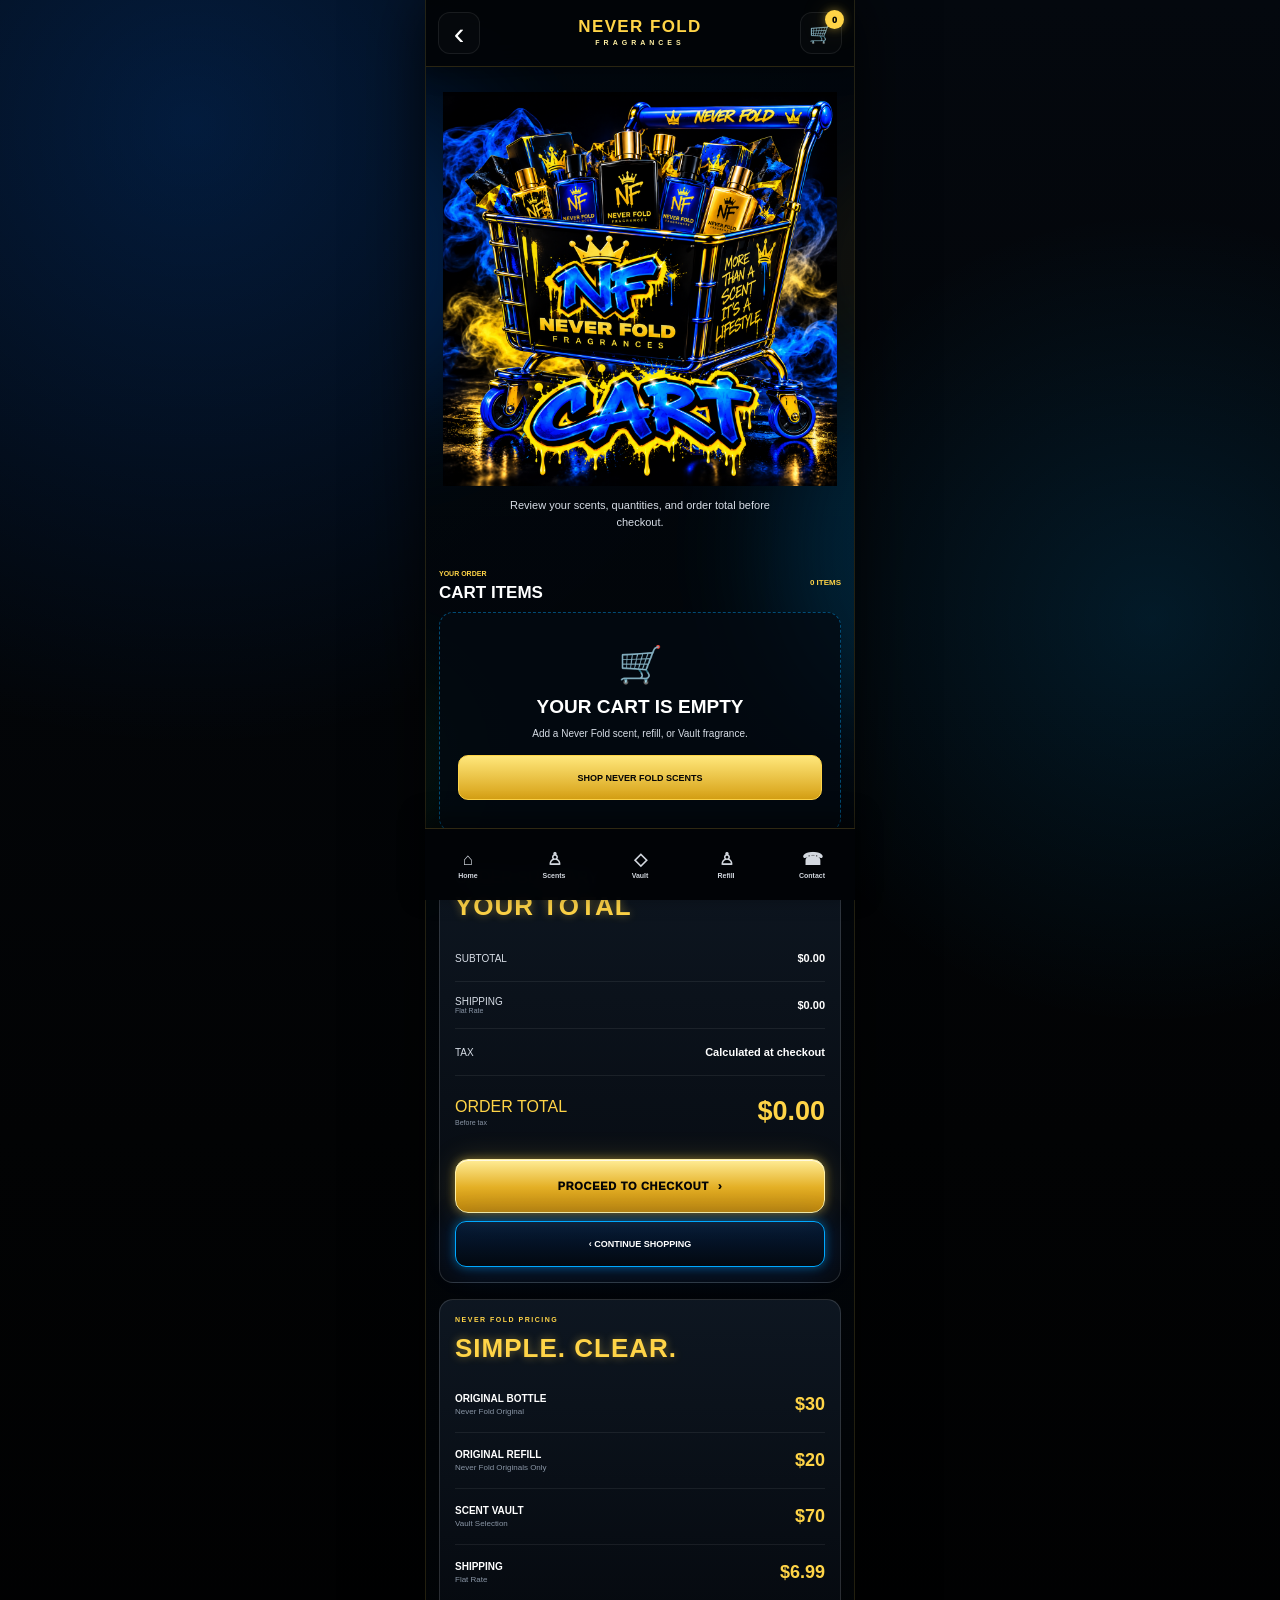
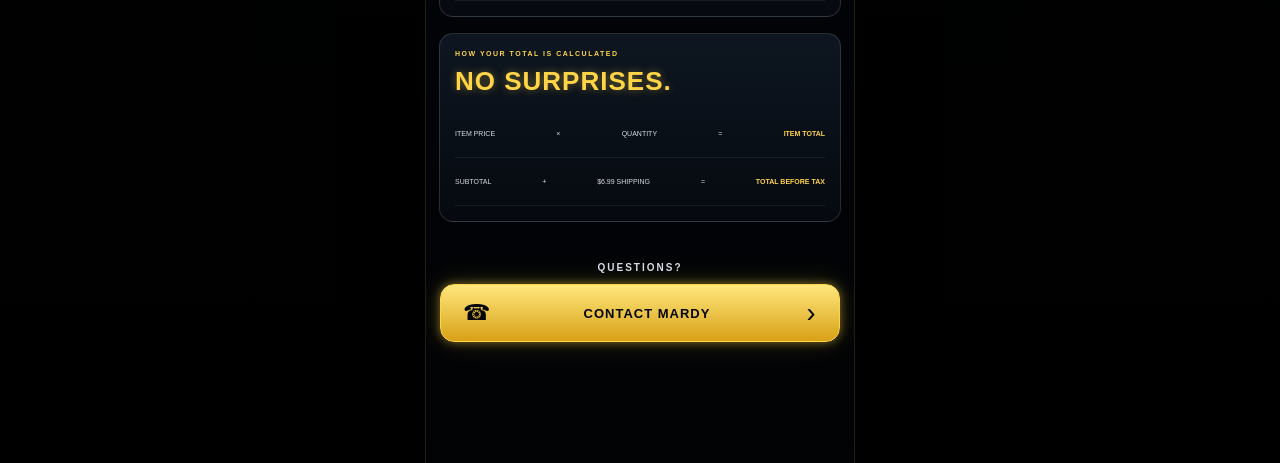
==== commit 44ee1624: "Remove review instructions from cart section Removed review instructions before checkout." ====
--- a/cart.html
+++ b/cart.html
@@ -127,17 +127,7 @@
 
 </section>
 
-          
-
-
-            <p>
-                Review your scents, quantities,
-                and order total before checkout.
-            </p>
-
-        </section>
-
-
+        
 
         <!-- =====================================
              ITEMS
@@ -356,7 +346,7 @@
             ================================== -->
 
             <a
-                href="scents.html"
+                href="index.html"
                 class="continue-shopping"
             >
                 ‹ CONTINUE SHOPPING
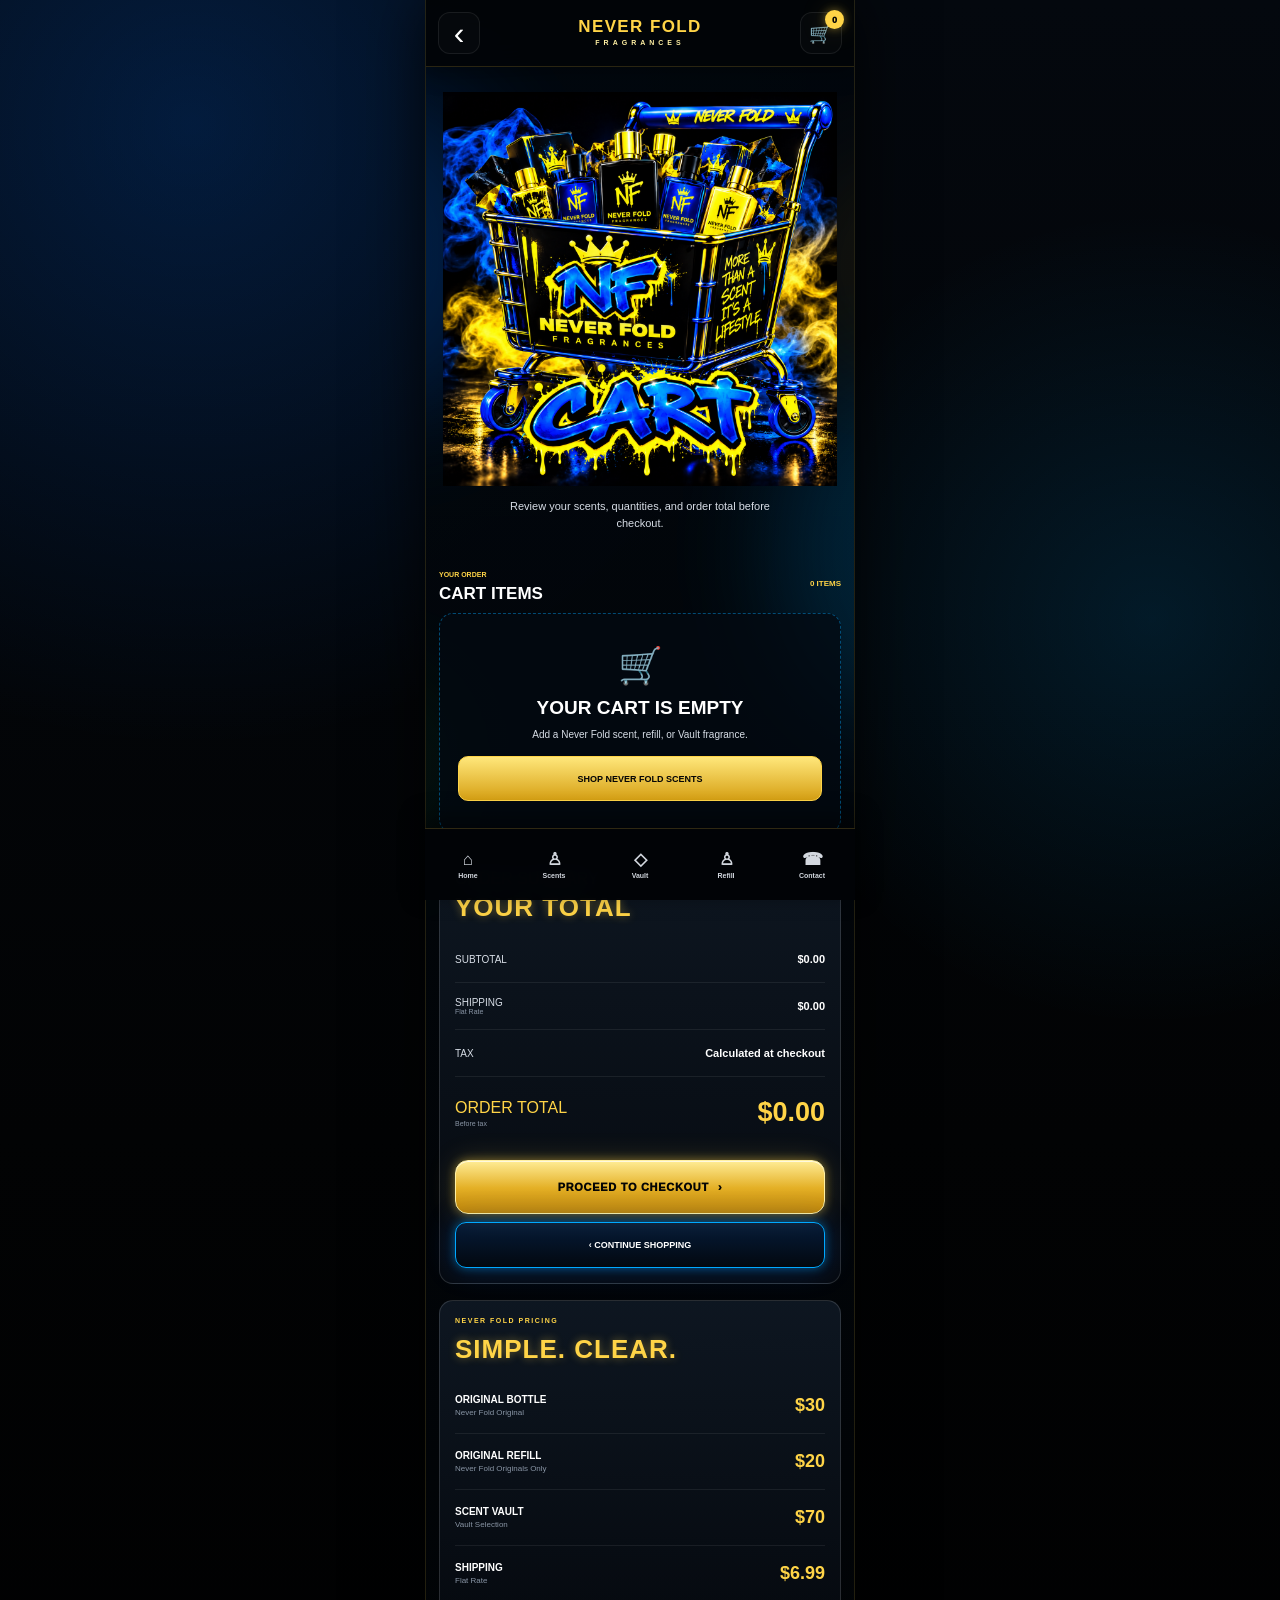
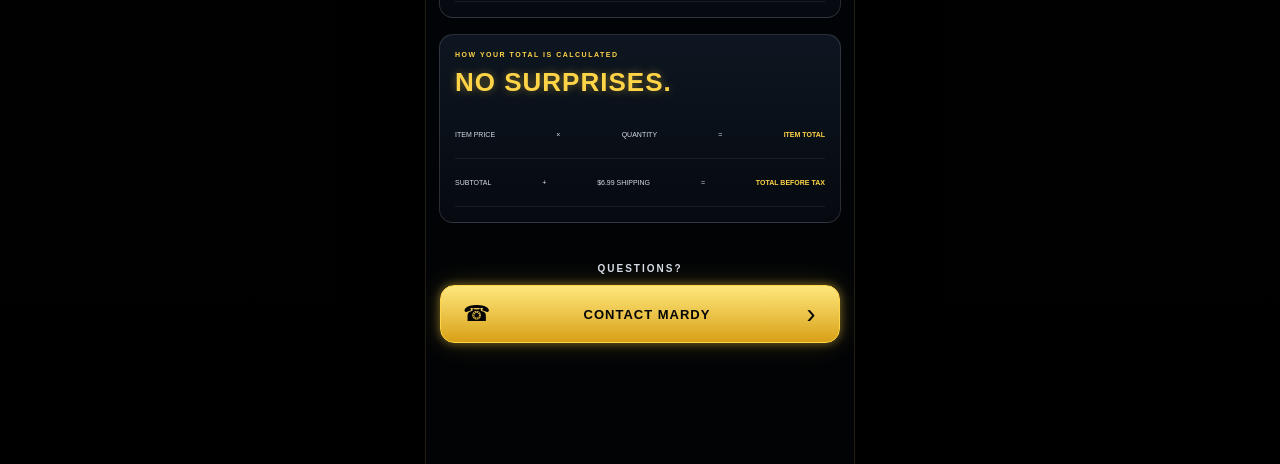
==== commit 2e95925e: "Update cart logo image source" ====
--- a/cart.html
+++ b/cart.html
@@ -115,7 +115,7 @@
       <section class="cart-hero">
 
     <img
-        src="images/IMG_cartlogo.png"
+src="images/IMG_DACART.png"
         alt="Never Fold Fragrances Cart"
         class="cart-logo-image"
     >
--- a/styles.css
+++ b/styles.css
@@ -5573,3 +5573,63 @@
     font-weight: 900;
     text-align: center;
 }
+
+/* =========================================
+   CART LOGO IMAGE
+========================================= */
+
+.cart-logo-image {
+    display: block;
+    width: 100%;
+    max-width: 100%;
+    height: auto;
+    margin: 0 auto 12px;
+    object-fit: contain;
+}
+
+/* =========================================
+   NEVER FOLD PRO 2 — COLOR OPTIONS
+========================================= */
+
+.extras-color-section {
+    width: 100%;
+    margin: 16px 0;
+    text-align: center;
+}
+
+.extras-color-title {
+    margin: 0 0 10px;
+    color: #ffffff;
+    font-size: 12px;
+    font-weight: 900;
+    letter-spacing: 1px;
+    text-transform: uppercase;
+}
+
+.extras-color-options {
+    display: grid;
+    grid-template-columns: repeat(2, 1fr);
+    gap: 8px;
+    width: 100%;
+}
+
+.extras-color-button {
+    min-height: 42px;
+    padding: 8px 6px;
+    border: 2px solid #006dff;
+    border-radius: 10px;
+    background: #07111c;
+    color: #ffffff;
+    font-size: 11px;
+    font-weight: 900;
+    text-transform: uppercase;
+    cursor: pointer;
+}
+
+.extras-color-button:hover,
+.extras-color-button.active {
+    border-color: #ffd447;
+    background: #07111c;
+    color: #ffd447;
+    box-shadow: 0 0 12px rgba(255, 212, 71, 0.45);
+}
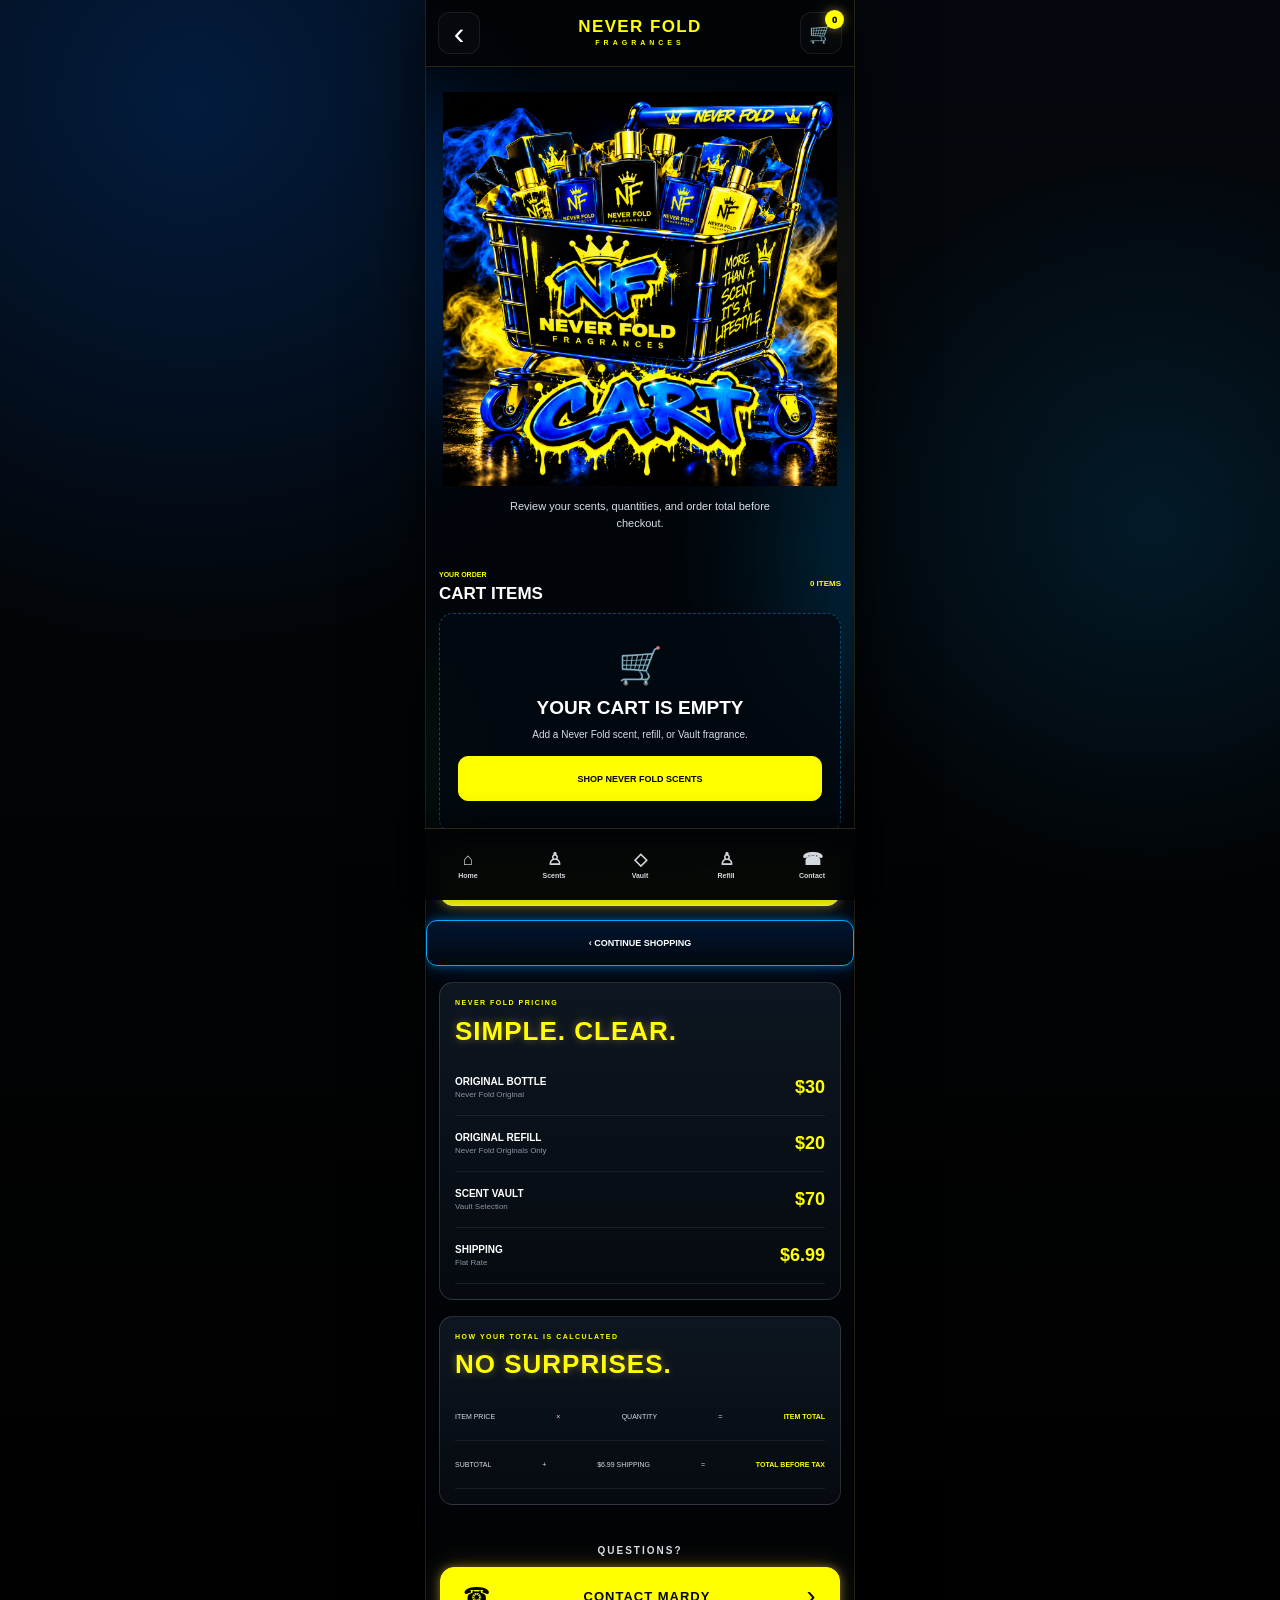
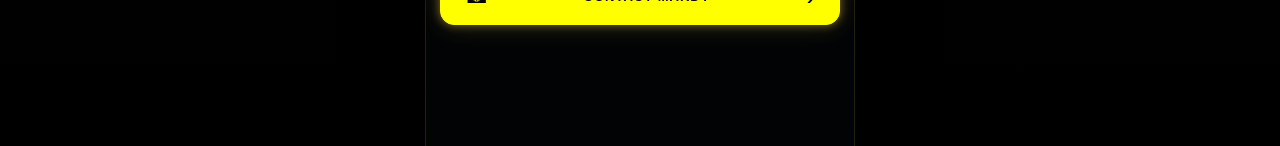
==== commit e8a67d25: "Remove order summary section from cart.html Removed the order summary section from the cart." ====
--- a/cart.html
+++ b/cart.html
@@ -210,115 +210,7 @@
 
 
 
-        <!-- =====================================
-             ORDER SUMMARY
-        ====================================== -->
-
-        <section
-            class="cart-summary"
-            id="cartSummary"
-        >
-
-
-            <div class="cart-summary-heading">
-
-                <span>
-                    ORDER SUMMARY
-                </span>
-
-                <h2 class="graffiti-text">
-                    YOUR TOTAL
-                </h2>
-
-            </div>
-
-
-
-            <!-- SUBTOTAL -->
-
-            <div class="summary-row">
-
-                <span>
-                    SUBTOTAL
-                </span>
-
-                <strong id="cartSubtotal">
-                    $0.00
-                </strong>
-
-            </div>
-
-
-
-            <!-- SHIPPING -->
-
-            <div class="summary-row">
-
-                <div>
-
-                    <span>
-                        SHIPPING
-                    </span>
-
-                    <small>
-                        Flat Rate
-                    </small>
-
-                </div>
-
-
-                <strong
-                    id="cartShipping"
-                    data-shipping="6.99"
-                >
-                    $6.99
-                </strong>
-
-            </div>
-
-
-
-            <!-- TAX -->
-
-            <div class="summary-row">
-
-                <span>
-                    TAX
-                </span>
-
-                <strong id="cartTax">
-                    Calculated at checkout
-                </strong>
-
-            </div>
-
-
-
-            <!-- TOTAL -->
-
-            <div class="summary-total-row">
-
-                <div>
-
-                    <span>
-                        ORDER TOTAL
-                    </span>
-
-                    <small>
-                        Before tax
-                    </small>
-
-                </div>
-
-
-                <strong id="cartTotal">
-                    $0.00
-                </strong>
-
-            </div>
-
-
-
+       
             <!-- =================================
                  CHECKOUT BUTTON
             ================================== -->
--- a/styles.css
+++ b/styles.css
@@ -28,9 +28,9 @@
     --blue-bright: #00a8ff;
     --blue-dark: #003c91;
 
-    --gold: #ffd447;
-    --gold-light: #fff0a3;
-    --gold-dark: #b67d00;
+    --gold: #ffff00;
+    --gold-light: #ffff00;
+    --gold-dark: #ffff00;
 
     --green: #36e567;
     --green-dark: #0a7a32;
@@ -782,13 +782,7 @@
 
     border-radius: 14px;
 
-    background:
-        linear-gradient(
-            180deg,
-            #fff098 0%,
-            #f0c13c 42%,
-            #c88d08 100%
-        );
+   background: #ffff00;
 
     color: #060606;
 
@@ -1099,12 +1093,7 @@
 
     border-radius: 14px;
 
-    background:
-        linear-gradient(
-            180deg,
-            #ffe77d,
-            #d8a117
-        );
+   background: #ffff00;
 
     color: #050505;
 
@@ -1613,12 +1602,7 @@
 
     border-radius: 13px;
 
-    background:
-        linear-gradient(
-            180deg,
-            #ffe879,
-            #d9a314
-        );
+    background: #ffff00;
 
     color: #050505;
 
@@ -2064,13 +2048,7 @@
 
     border-radius: 13px;
 
-    background:
-        linear-gradient(
-            180deg,
-            #ffec95,
-            #e4b026 52%,
-            #bd8204 100%
-        );
+    background: #ffff00;
 
     color: #050505;
 
@@ -2761,13 +2739,13 @@
         1px solid rgba(255, 255, 255, 0.13);
 
     border-radius: 14px;
-
-    background:
-        linear-gradient(
-            180deg,
-            #0c1621,
-            #050a10
-        );
+background:
+    linear-gradient(
+        180deg,
+        #0c1621,
+        #050a10
+    );
+   
 }
 
 
@@ -3110,12 +3088,12 @@
 
     border-radius: 12px;
 
-    background:
-        linear-gradient(
-            180deg,
-            #0e1822,
-            #070d13
-        );
+background:
+    linear-gradient(
+        180deg,
+        #0e1822,
+        #070d13
+    );
 
     box-shadow:
         0 8px 17px rgba(0, 0, 0, 0.25);
@@ -3355,12 +3333,12 @@
 
     border-radius: 12px;
 
-    background:
-        linear-gradient(
-            180deg,
-            #0d1721,
-            #070d13
-        );
+ background:
+    linear-gradient(
+        180deg,
+        #0d1721,
+        #070d13
+    );
 
     box-shadow:
         0 7px 15px rgba(0, 0, 0, 0.30);
@@ -3438,12 +3416,7 @@
 
     border-radius: 10px;
 
-    background:
-        linear-gradient(
-            180deg,
-            #ffe77b,
-            #d6a014
-        );
+   background: #ffff00;
 
     color: #050505;
 
@@ -3467,12 +3440,12 @@
 
     border-radius: 14px;
 
-    background:
-        linear-gradient(
-            180deg,
-            rgba(14, 23, 34, 0.96),
-            rgba(6, 10, 16, 0.98)
-        );
+  background:
+    linear-gradient(
+        180deg,
+        rgba(14, 23, 34, 0.96),
+        rgba(6, 10, 16, 0.98)
+    ); 
 }
 
 
@@ -3626,12 +3599,12 @@
 
     border-radius: 11px;
 
-    background:
-        linear-gradient(
-            180deg,
-            rgba(0, 109, 255, 0.17),
-            rgba(2, 8, 15, 0.9)
-        );
+   background:
+    linear-gradient(
+        180deg,
+        rgba(0, 109, 255, 0.17),
+        rgba(2, 8, 15, 0.9)
+    );
 
     color: var(--white);
 
@@ -3766,12 +3739,12 @@
 
     border-radius: 14px;
 
-    background:
-        linear-gradient(
-            180deg,
-            rgba(14, 23, 34, 0.96),
-            rgba(6, 10, 16, 0.98)
-        );
+ background:
+    linear-gradient(
+        180deg,
+        rgba(14, 23, 34, 0.96),
+        rgba(6, 10, 16, 0.98)
+    );
 }
 
 
@@ -4187,12 +4160,12 @@
 
     border-radius: 13px;
 
-    background:
-        linear-gradient(
-            180deg,
-            #0d1721,
-            #060b11
-        );
+ background:
+    linear-gradient(
+        180deg,
+        #0d1721,
+        #060b11
+    );
 }
 
 
@@ -4478,7 +4451,7 @@
 
 .vault-hero h1 span {
 
-    color: #ffd447;
+ color: #ffff00;
 }
 
 
@@ -4523,7 +4496,7 @@
 
 .vault-total strong {
 
-    color: #ffd447;
+color: #ffff00;
 
     font-size: 18px;
 }
@@ -4671,7 +4644,7 @@
     margin:
         0 0 7px;
 
-    color: #ffd447;
+  color: #ffff00;
 
     font-size: 20px;
 
@@ -4699,12 +4672,7 @@
 
     border-radius: 7px;
 
-    background:
-        linear-gradient(
-            180deg,
-            #101820,
-            #0b1117
-        );
+    background: #ffff00;
 }
 
 
@@ -4751,14 +4719,9 @@
     border:
         1px solid rgba(255, 212, 71, 0.42);
 
-    background:
-        linear-gradient(
-            135deg,
-            #051d3d,
-            #0a0f15
-        );
-
-    color: #ffd447;
+    background: #ffff00;
+
+   color: #ffff00;
 
     font-size: 9px;
 
@@ -4822,7 +4785,7 @@
 
 .vault-price-row strong {
 
-    color: #ffd447;
+   color: #ffff00;
 
     font-size: 18px;
 }
@@ -4869,12 +4832,7 @@
 
     border-radius: 7px;
 
-    background:
-        linear-gradient(
-            180deg,
-            #fff0a3,
-            #d9a51c
-        );
+  background: #ffff00;  
 
     color: #070707;
 
@@ -5382,13 +5340,7 @@
     border: 1px solid #fff0a3;
     border-radius: 13px;
 
-    background:
-        linear-gradient(
-            180deg,
-            #ffec95,
-            #e4b026 52%,
-            #bd8204 100%
-        );
+ background: #ffff00;  
 
     color: #050505;
 
@@ -5435,13 +5387,7 @@
     border: 1px solid #fff0a3;
     border-radius: 12px;
 
-    background:
-        linear-gradient(
-            180deg,
-            #ffec95,
-            #e4b026 52%,
-            #bd8204 100%
-        );
+  background: #ffff00;
 
     color: #050505;
 
@@ -5546,14 +5492,8 @@
     border: 1px solid #fff0a3;
     border-radius: 13px;
 
-    background:
-        linear-gradient(
-            180deg,
-            #ffec95,
-            #e4b026 52%,
-            #bd8204 100%
-        );
-
+background: #ffff00;
+   
     color: #050505;
     font-size: 12px;
     font-weight: 900;
@@ -5633,3 +5573,30 @@
     color: #ffd447;
     box-shadow: 0 0 12px rgba(255, 212, 71, 0.45);
 }
+
+/* =========================================
+   NEVER FOLD — FINAL YELLOW COLOR OVERRIDE
+   Gold accents → Bright Yellow
+========================================= */
+
+:root {
+    --gold: #ffff00;
+    --gold-light: #ffff00;
+    --gold-dark: #ffff00;
+}
+
+/* Replace remaining hard-coded gold text/borders */
+.demo-payment-warning {
+    color: #ffff00;
+}
+
+.demo-payment-header span {
+    background: #ffff00;
+}
+
+.extras-color-button:hover,
+.extras-color-button.active {
+    border-color: #ffff00;
+    color: #ffff00;
+    box-shadow: 0 0 12px rgba(255, 255, 0, 0.45);
+}
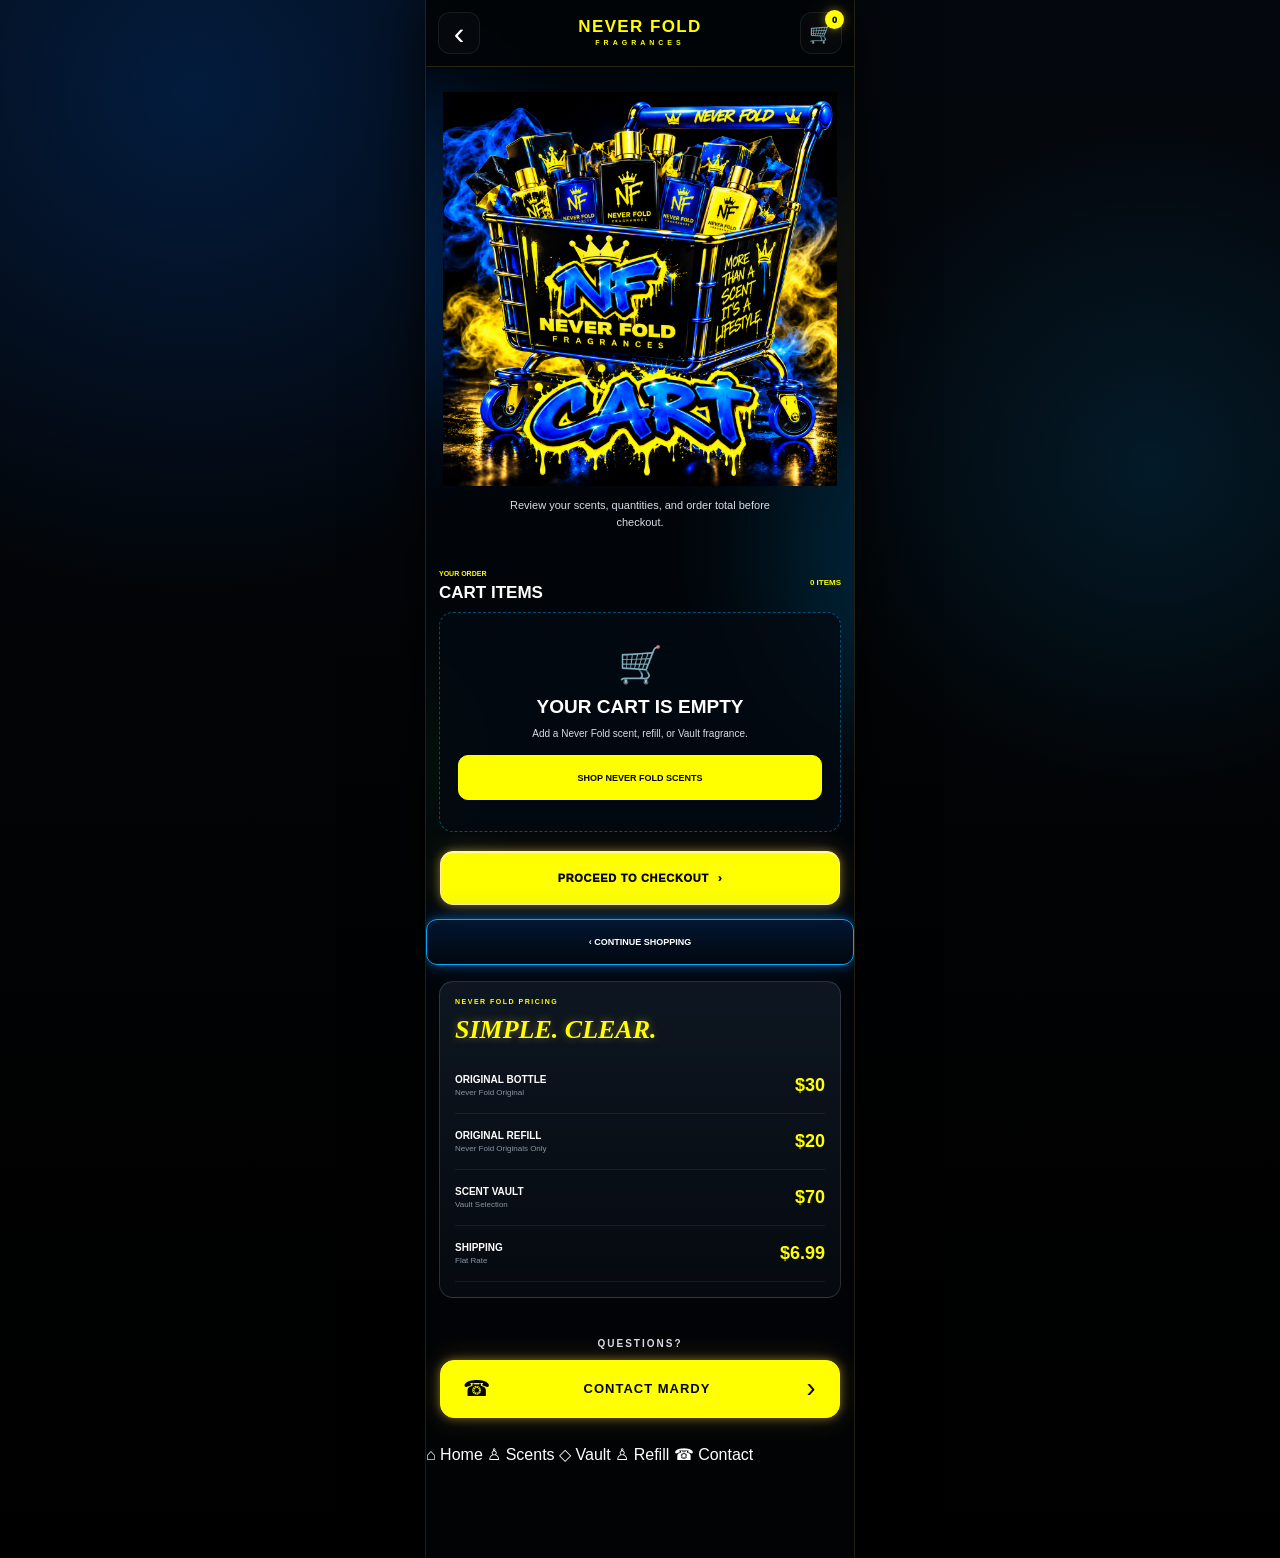
==== commit 7e3031b7: "Remove total calculation info section from cart Removed the section explaining how the total is calc" ====
--- a/cart.html
+++ b/cart.html
@@ -357,80 +357,6 @@
         </section>
 
 
-
-        <!-- =====================================
-             HOW TOTAL WORKS
-        ====================================== -->
-
-        <section class="cart-calculation-info">
-
-
-            <p>
-                HOW YOUR TOTAL IS CALCULATED
-            </p>
-
-
-            <h2 class="graffiti-text">
-                NO SURPRISES.
-            </h2>
-
-
-
-            <div class="calculation-line">
-
-                <span>
-                    ITEM PRICE
-                </span>
-
-                <span>
-                    ×
-                </span>
-
-                <span>
-                    QUANTITY
-                </span>
-
-                <span>
-                    =
-                </span>
-
-                <strong>
-                    ITEM TOTAL
-                </strong>
-
-            </div>
-
-
-
-            <div class="calculation-line">
-
-                <span>
-                    SUBTOTAL
-                </span>
-
-                <span>
-                    +
-                </span>
-
-                <span>
-                    $6.99 SHIPPING
-                </span>
-
-                <span>
-                    =
-                </span>
-
-                <strong>
-                    TOTAL BEFORE TAX
-                </strong>
-
-            </div>
-
-
-        </section>
-
-
-
         <!-- =====================================
              CONTACT MARDY
         ====================================== -->
--- a/styles.css
+++ b/styles.css
@@ -4672,7 +4672,21 @@
 
     border-radius: 7px;
 
-    background: #ffff00;
+ .vault-item {
+    overflow: hidden;
+
+    border:
+        1px solid rgba(160, 190, 220, 0.34);
+
+    border-radius: 7px;
+
+    background:
+        linear-gradient(
+            180deg,
+            #101820,
+            #0b1117
+        );
+
 }
 
 
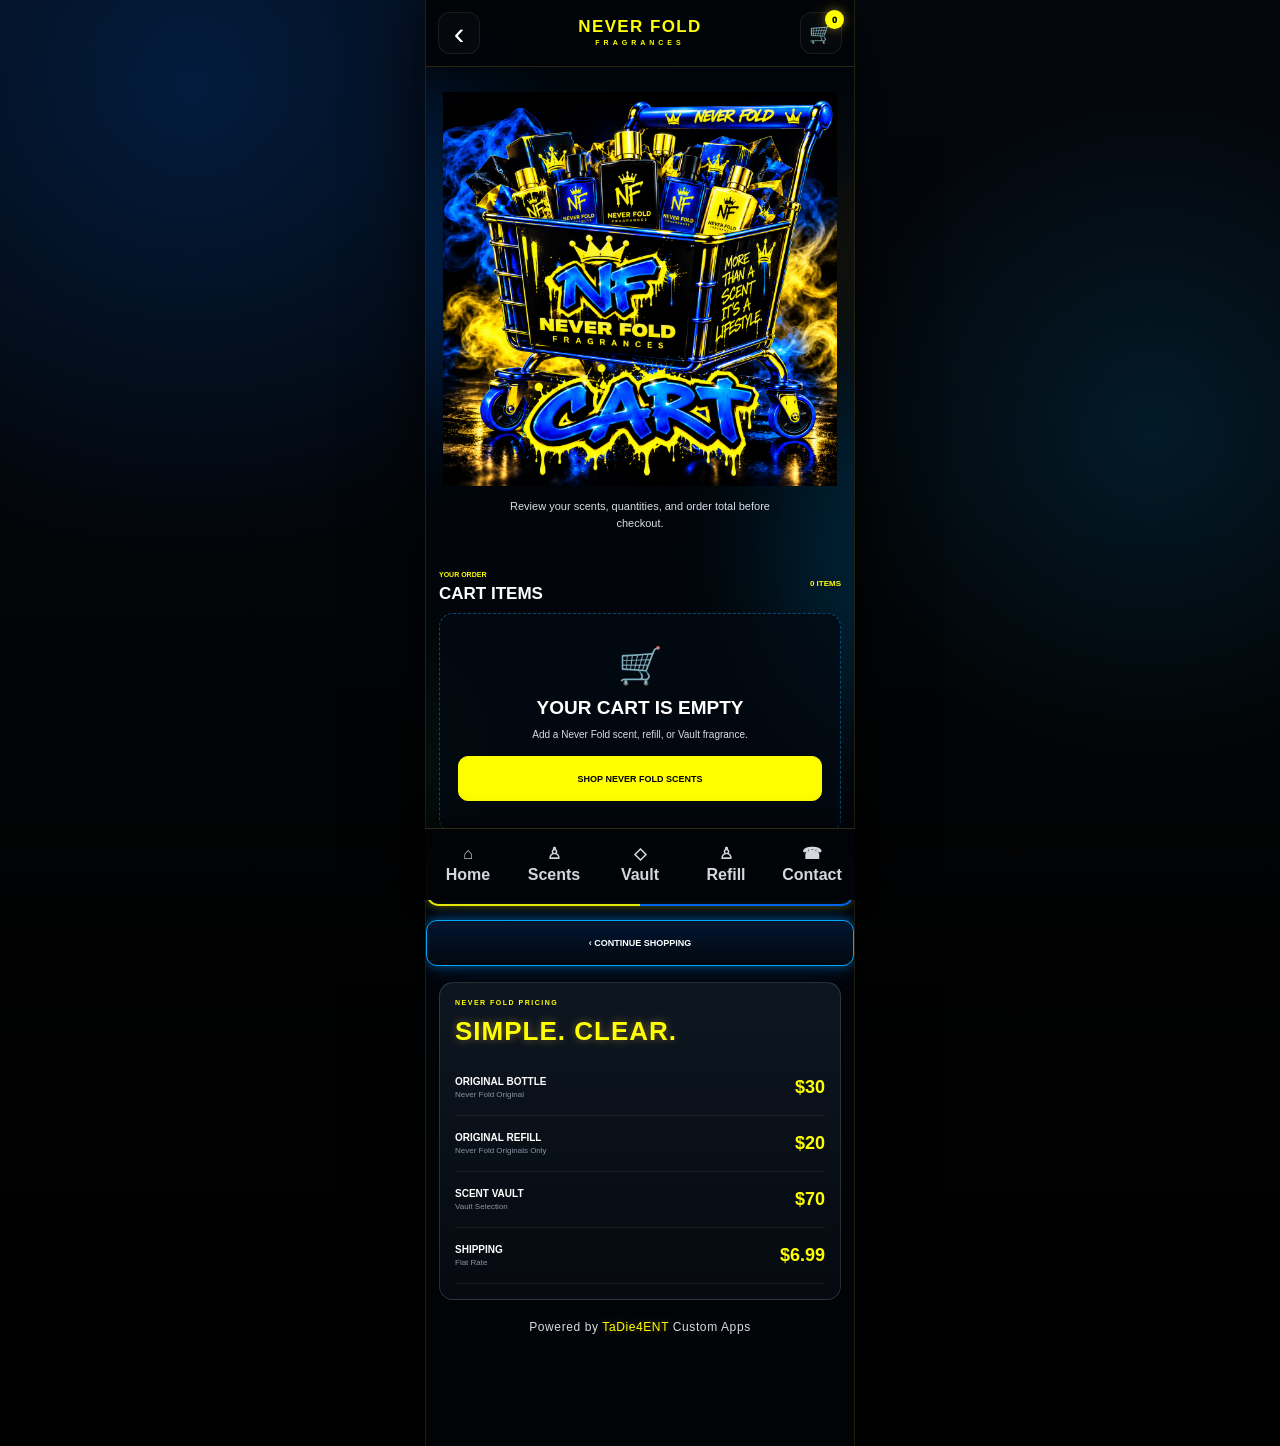
==== commit 8bd4312a: "Remove contact section and add powered by message Removed the contact section and added a powered by" ====
--- a/cart.html
+++ b/cart.html
@@ -356,44 +356,14 @@
 
         </section>
 
-
-        <!-- =====================================
-             CONTACT MARDY
-        ====================================== -->
-
-        <section class="home-contact-section">
-
-            <p class="home-contact-question">
-                QUESTIONS?
-            </p>
-
-
-            <a
-                href="contact.html"
-                class="home-contact-button"
-            >
-
-                <span class="home-contact-icon">
-                    ☎
-                </span>
-
-                <strong>
-                    CONTACT MARDY
-                </strong>
-
-                <span class="home-contact-arrow">
-                    ›
-                </span>
-
-            </a>
-
-        </section>
-
-
-    </main>
-
-
-
+</main>
+
+<div class="powered-by">
+    Powered by <strong>TaDie4ENT</strong> Custom Apps
+</div>
+
+
+      
     <!-- =========================================
          BOTTOM NAVIGATION
     ========================================== -->
--- a/styles.css
+++ b/styles.css
@@ -777,14 +777,14 @@
 
     align-items: center;
 
-    border:
-        1px solid #fff2a4;
-
-    border-radius: 14px;
-
-   background: #ffff00;
-
-    color: #060606;
+   border:
+    2px solid var(--gold);
+
+border-radius: 14px;
+
+background: #020407;
+
+color: var(--white);
 
     box-shadow:
         inset 0 1px rgba(255, 255, 255, 0.72),
@@ -1088,17 +1088,14 @@
 
     align-items: center;
 
-    border:
-        1px solid var(--gold);
-
-    border-radius: 14px;
-
-   background: #ffff00;
-
-    color: #050505;
-
-    box-shadow:
-        var(--gold-glow);
+border:
+    2px solid var(--gold);
+
+border-radius: 14px;
+
+background: #020407;
+
+color: var(--white);
 }
 
 
@@ -2910,7 +2907,8 @@
     justify-content: space-between;
 
     border:
-        1px solid var(--gold-line);
+      border:
+    2px solid #ffff00;
 
     border-radius: 13px;
 
@@ -4662,7 +4660,6 @@
     gap: 6px;
 }
 
-
 .vault-item {
 
     overflow: hidden;
@@ -4671,22 +4668,31 @@
         1px solid rgba(160, 190, 220, 0.34);
 
     border-radius: 7px;
-
- .vault-item {
-    overflow: hidden;
-
-    border:
-        1px solid rgba(160, 190, 220, 0.34);
-
-    border-radius: 7px;
-
+}
+
+/* =========================================
+   VAULT — KEEP BRAND ROWS DARK
+========================================= */
+
+
+.vault-item {
     background:
         linear-gradient(
             180deg,
             #101820,
             #0b1117
-        );
-
+        ) !important;
+}
+
+.vault-item-icon {
+    background:
+        linear-gradient(
+            180deg,
+            #10243a,
+            #07121f
+        ) !important;
+
+    border-color: #00a8ff !important;
 }
 
 
@@ -5308,9 +5314,6 @@
     cursor: pointer;
 }
 
-<p class="nf-closing-title">
-    NEVER FOLD
-</p>
 
 /* CENTER HOMEPAGE HEADER BRAND */
 
@@ -5614,3 +5617,411 @@
     color: #ffff00;
     box-shadow: 0 0 12px rgba(255, 255, 0, 0.45);
 }
+
+/* =========================================
+   VAULT SHOP NAVIGATION
+========================================= */
+
+.vault-shop-navigation {
+    display: grid;
+    gap: 10px;
+    padding: 14px;
+}
+
+.vault-shop-navigation .checkout-button {
+    margin: 0;
+    width: 100%;
+}
+
+/* =========================================
+   DARK SHOPPING BUTTONS — YELLOW OUTLINE
+========================================= */
+
+.checkout-button {
+    background: #05080d !important;
+    color: #ffffff !important;
+    border: 2px solid #ffff00 !important;
+    box-shadow:
+        0 0 10px rgba(255, 255, 0, 0.35),
+        inset 0 0 8px rgba(255, 255, 0, 0.06) !important;
+}
+
+.checkout-button:hover,
+.checkout-button:active {
+    background: #0a111a !important;
+    color: #ffffff !important;
+}
+
+/* =========================================
+   VAULT CLEAN DARK + YELLOW OUTLINE
+   MATCH BUTTON WIDTHS
+========================================= */
+
+/* Vault scent rows */
+.vault-item {
+    background: #070b10 !important;
+    border: 1px solid #ffff00 !important;
+}
+
+/* Initial boxes — AF, AM, AG, etc. */
+.vault-initial {
+    background: #070b10 !important;
+    color: #ffff00 !important;
+    border: 1px solid #ffff00 !important;
+}
+
+/* Expanded scent area */
+.vault-item-details {
+    background: #05080d !important;
+}
+
+/* Add to cart */
+.vault-add-cart {
+    background: #05080d !important;
+    color: #ffffff !important;
+    border: 2px solid #ffff00 !important;
+}
+
+/* Make checkout + continue shopping same width */
+.checkout-button,
+.continue-shopping {
+    width: 100% !important;
+    max-width: none !important;
+    box-sizing: border-box !important;
+    margin-left: 0 !important;
+    margin-right: 0 !important;
+}
+
+/* STAY SCENTED — MONEY GREEN */
+.stay-scented-text {
+    color: #39ff14 !important;
+}
+
+/* =========================================
+   VAULT SCENT ROWS — CLEANER LOOK
+========================================= */
+
+/* Remove yellow outline from full scent rows */
+.vault-item {
+    border: 1px solid rgba(255, 255, 255, 0.12) !important;
+}
+
+/* Keep small initials box yellow outline */
+.vault-initial {
+    background: #070b10 !important;
+    border: 1px solid #ffff00 !important;
+    color: #ffffff !important;
+}
+
+/* =========================================
+   CONTACT MARDY — GLOBAL CONSISTENT STYLE
+========================================= */
+
+.nf-contact-button,
+.contact-mardy-button,
+.cart-contact-button,
+.vault-contact-button,
+.refill-contact-button,
+.extras-contact-button {
+    background: #05080d !important;
+    border: 2px solid #39ff14 !important;
+    color: #ffffff !important;
+    box-shadow: 0 0 10px rgba(57, 255, 20, 0.25) !important;
+}
+
+.nf-contact-button strong,
+.contact-mardy-button strong,
+.cart-contact-button strong,
+.vault-contact-button strong,
+.refill-contact-button strong,
+.extras-contact-button strong {
+    color: #ffffff !important;
+}
+
+/* =========================================
+   VAULT ALPHABET LETTERS — WHITE
+========================================= */
+
+.vault-letter-title {
+    color: #ffffff !important;
+}
+
+/* =========================================
+   CONTACT MARDY — YELLOW
+========================================= */
+
+.nf-contact-button {
+    background: #05080d !important;
+    border: 2px solid #ffff00 !important;
+    color: #ffff00 !important;
+    box-shadow: 0 0 10px rgba(255, 255, 0, 0.30) !important;
+}
+
+.nf-contact-button strong,
+.nf-contact-button span {
+    color: #ffff00 !important;
+}
+
+
+/* =========================================
+   ADD TO CART — DARK / YELLOW OUTLINE
+========================================= */
+
+.extras-add-cart,
+.refill-add-cart,
+.vault-add-cart {
+    background: #05080d !important;
+    border: 2px solid #ffff00 !important;
+    color: #ffffff !important;
+    box-shadow: 0 0 10px rgba(255, 255, 0, 0.30) !important;
+}
+
+/* =========================================
+   REFILL ADD TO CART — FINAL STYLE
+========================================= */
+
+.refill-add-cart {
+    background: #05080d !important;
+    color: #ffffff !important;
+    border: 2px solid #ffff00 !important;
+    box-shadow: 0 0 10px rgba(255, 255, 0, 0.30) !important;
+}
+
+.refill-add-cart span {
+    color: #ffffff !important;
+}
+
+/* =========================================
+   EXTRAS — WHITE WORDS / KEEP YELLOW OUTLINES
+========================================= */
+
+.extras-product-card h2,
+.extras-product-subtitle,
+.extras-product-price,
+.extras-color-title,
+.extras-contact-price {
+    color: #ffffff !important;
+}
+
+.extras-color-button {
+    color: #ffffff !important;
+}
+
+/* Selected color button stays dark */
+.extras-color-button.active {
+    background: #05080d !important;
+    color: #ffffff !important;
+    border-color: #ffff00 !important;
+}
+
+/* =========================================
+   NEVER FOLD CHECKOUT — PAYMENT METHODS
+========================================= */
+
+.neverfold-payment-box {
+    width: 100%;
+}
+
+.payment-choice-title {
+    margin: 0 0 12px;
+    color: #ffffff;
+    font-weight: 900;
+    text-align: center;
+    letter-spacing: 1px;
+}
+
+.payment-method-options {
+    display: grid;
+    grid-template-columns: 1fr 1fr;
+    gap: 10px;
+}
+
+.payment-method-button {
+    width: 100%;
+    min-height: 48px;
+    padding: 12px 8px;
+
+    background: #05080d;
+    border: 2px solid #ffff00;
+    border-radius: 8px;
+
+    color: #ffffff;
+    font-family: inherit;
+    font-size: 13px;
+    font-weight: 900;
+    letter-spacing: 0.7px;
+
+    cursor: pointer;
+}
+
+.payment-method-button.active {
+    background: #ffff00;
+    border-color: #ffff00;
+    color: #05080d;
+}
+
+.payment-instructions {
+    margin-top: 14px;
+    padding: 14px;
+
+    background: #05080d;
+    border: 1px solid #ffff00;
+    border-radius: 8px;
+
+    color: #ffffff;
+    text-align: center;
+    line-height: 1.6;
+}
+
+.payment-instructions strong {
+    color: #ffffff;
+    font-weight: 900;
+}
+
+/* =========================================
+   NEVER FOLD — SCENT DESCRIPTIONS
+========================================= */
+
+.scent-description {
+    margin: 10px 0 16px;
+    color: #ffffff;
+    font-size: 14px;
+    font-weight: 600;
+    line-height: 1.6;
+    letter-spacing: 0.3px;
+}
+
+.scent-coming-soon {
+    color: #ffff00;
+    font-size: 13px;
+    font-weight: 900;
+    letter-spacing: 1px;
+    text-transform: uppercase;
+}
+
+/* =========================================================
+   NEVER FOLD — YELLOW + BLUE ACTION BOXES
+========================================================= */
+
+.refill-banner,
+.refill-shop-new,
+.product-refill-button,
+.finder-result-button,
+.home-contact-button,
+.nf-contact-button,
+.add-cart-button,
+.refill-add-cart,
+.checkout-button,
+.place-order-button,
+.receipt-home-button {
+    border: 2px solid transparent !important;
+
+    background:
+        linear-gradient(#020407, #020407) padding-box,
+        linear-gradient(
+            90deg,
+            #ffff00 0%,
+            #ffff00 50%,
+            #006dff 50%,
+            #006dff 100%
+        ) border-box !important;
+
+    color: #ffffff !important;
+}
+
+/* =========================================================
+   NEVER FOLD — REGULAR TEXT SAME SIZE
+   HEADINGS + FOOTERS STAY ALONE
+========================================================= */
+
+body {
+    font-family: Arial, Helvetica, sans-serif;
+}
+
+p,
+small,
+label,
+button,
+input,
+select,
+textarea,
+a,
+span,
+strong {
+    font-size: 12px;
+}
+
+/* KEEP HEADINGS/TITLES THEIR ORIGINAL SIZES */
+h1,
+h2,
+h3,
+h4,
+h5,
+h6,
+.graffiti-text,
+.stay-scented-text,
+.nf-closing-script,
+.contact-never-fold {
+    font-size: revert;
+}
+
+/* KEEP FOOTER TEXT ITS ORIGINAL SIZE */
+.powered-by,
+.powered-by *,
+.bottom-nav,
+.bottom-nav * {
+    font-size: revert;
+}
+
+/* REFILL SCENT NAMES — MATCH REGULAR TEXT */
+.refill-scent-option strong {
+    font-size: 12px !important;
+    font-family: Arial, Helvetica, sans-serif !important;
+}
+
+/* POWERED BY FOOTER — ALL SAME FONT/SIZE */
+.powered-by,
+.powered-by strong {
+    font-family: Arial, Helvetica, sans-serif !important;
+    font-size: 12px !important;
+    font-weight: normal !important;
+}
+
+
+
+/* KEEP POWERED BY AT BOTTOM ABOVE BOTTOM NAV */
+.app {
+    display: flex;
+    flex-direction: column;
+    min-height: 100vh;
+}
+
+.app > main {
+    flex: 1;
+}
+
+.powered-by {
+    margin-top: auto;
+}
+
+/* SCENTS + VAULT + REFILL — SAME BLUE CARD BORDER AS EXTRAS */
+.fragrance-card,
+.vault-card,
+.refill-order-section,
+.refill-quantity-section {
+    border: 2px solid #006dff;
+    border-radius: 16px;
+}
+
+/* REFILLS — BLUE BORDERS */
+.refill-order-section,
+.refill-quantity-section,
+.refill-scent-option {
+    border: 2px solid #006dff !important;
+    border-radius: 16px;
+}
+/* VAULT — BLUE BORDER AROUND EACH BOX */
+.vault-item {
+    border: 2px solid #006dff !important;
+    border-radius: 16px !important;
+}
